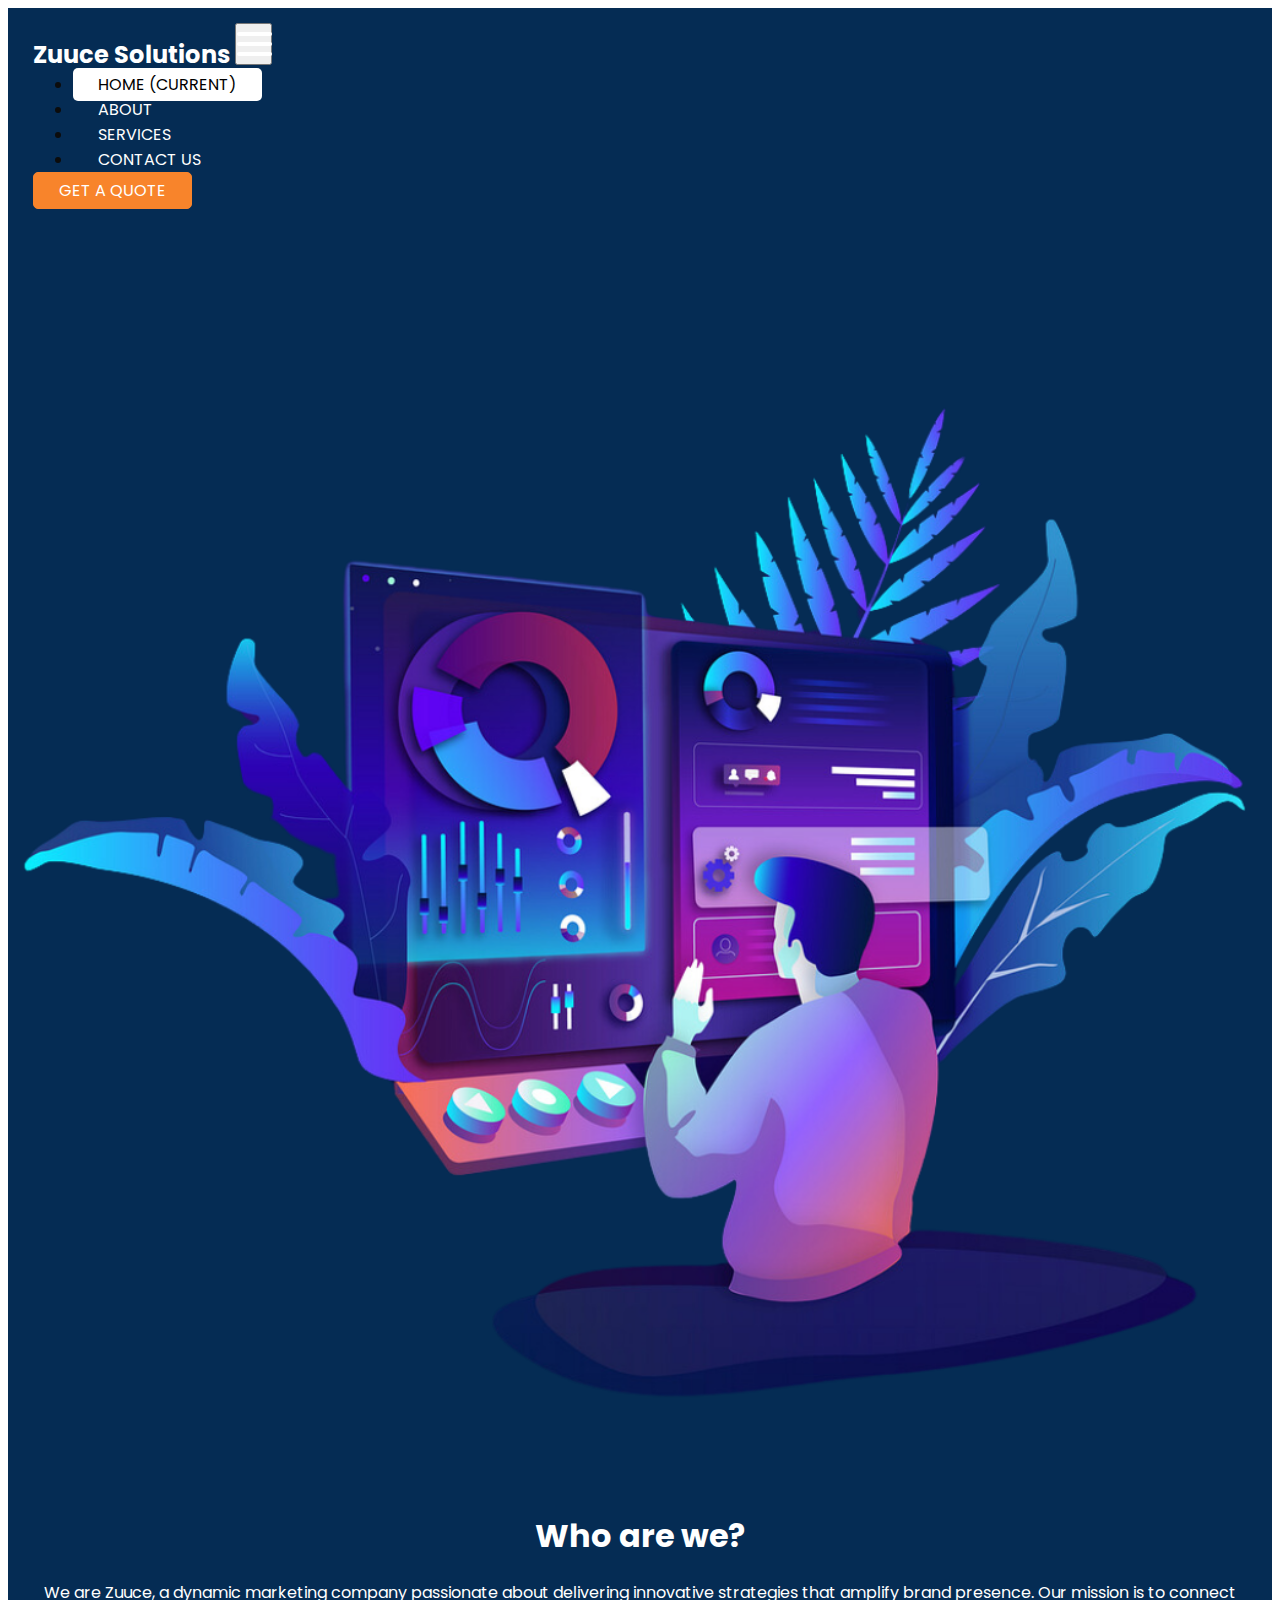
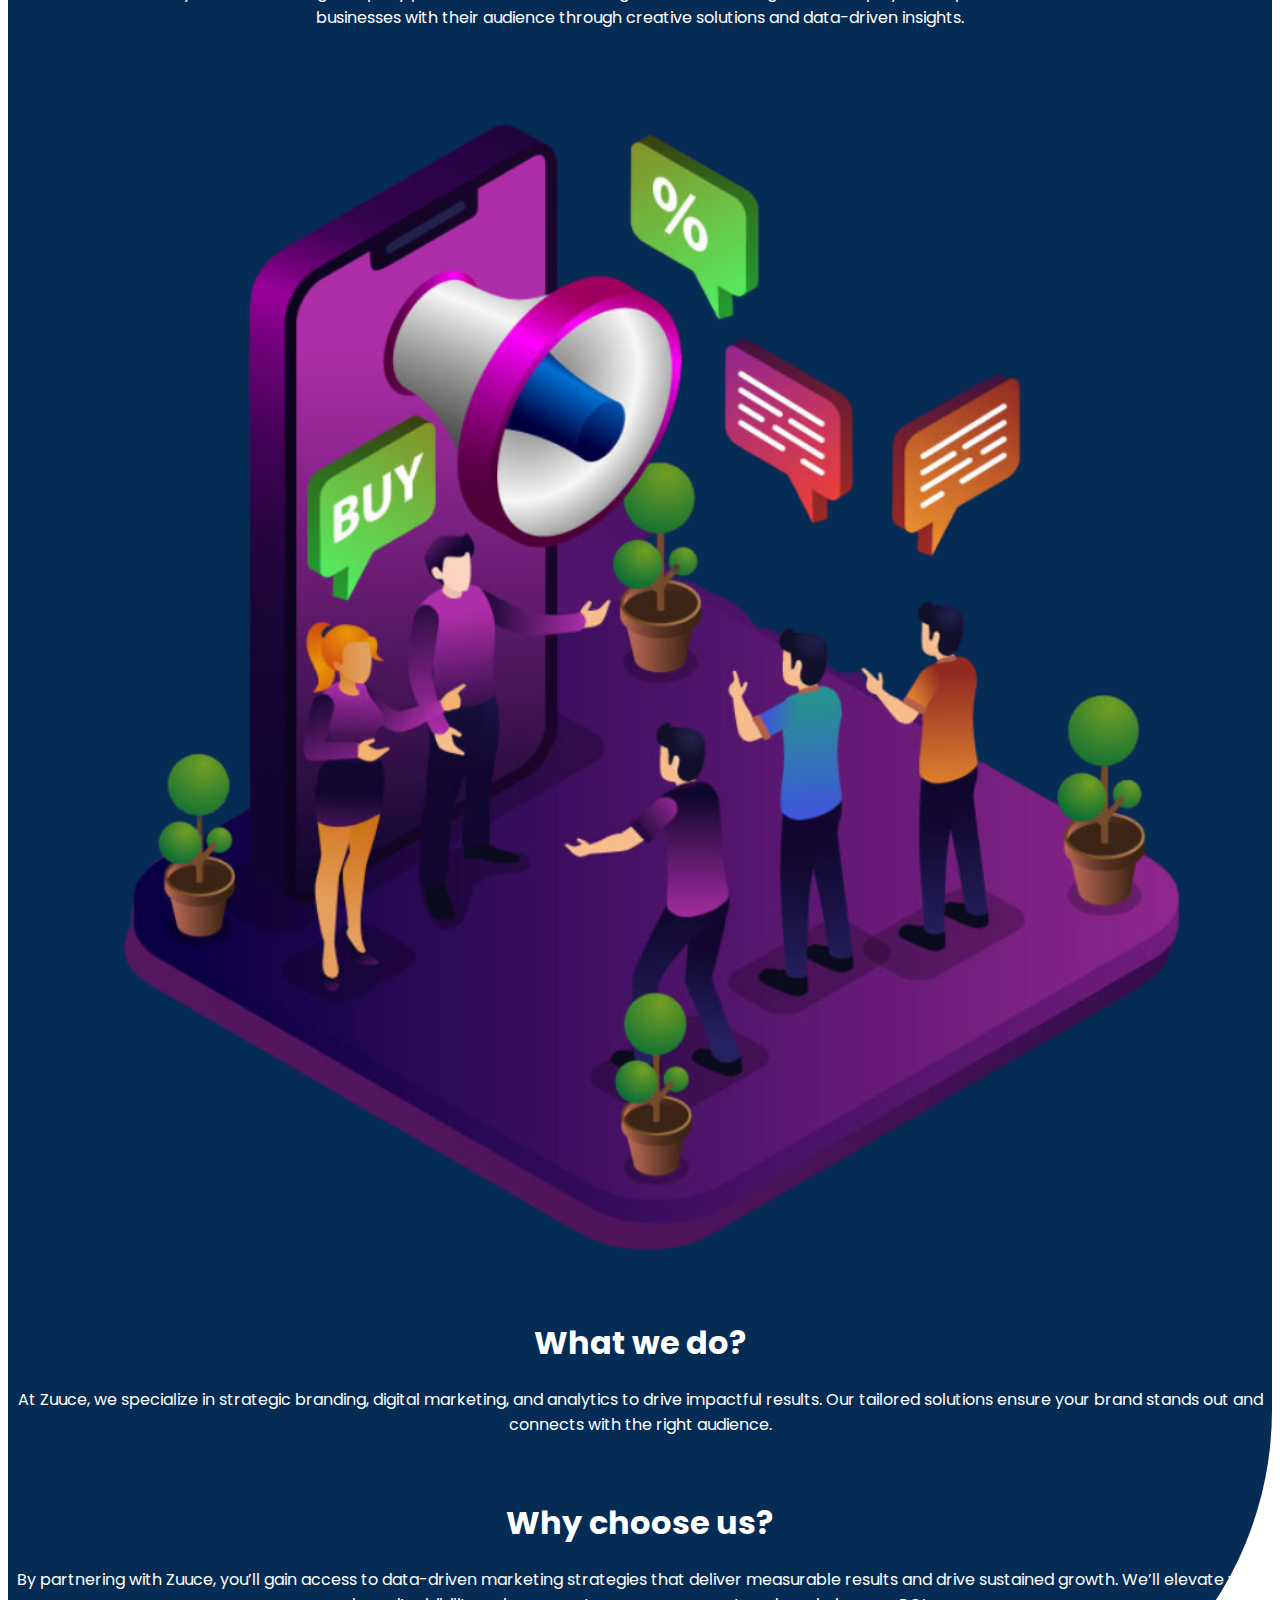
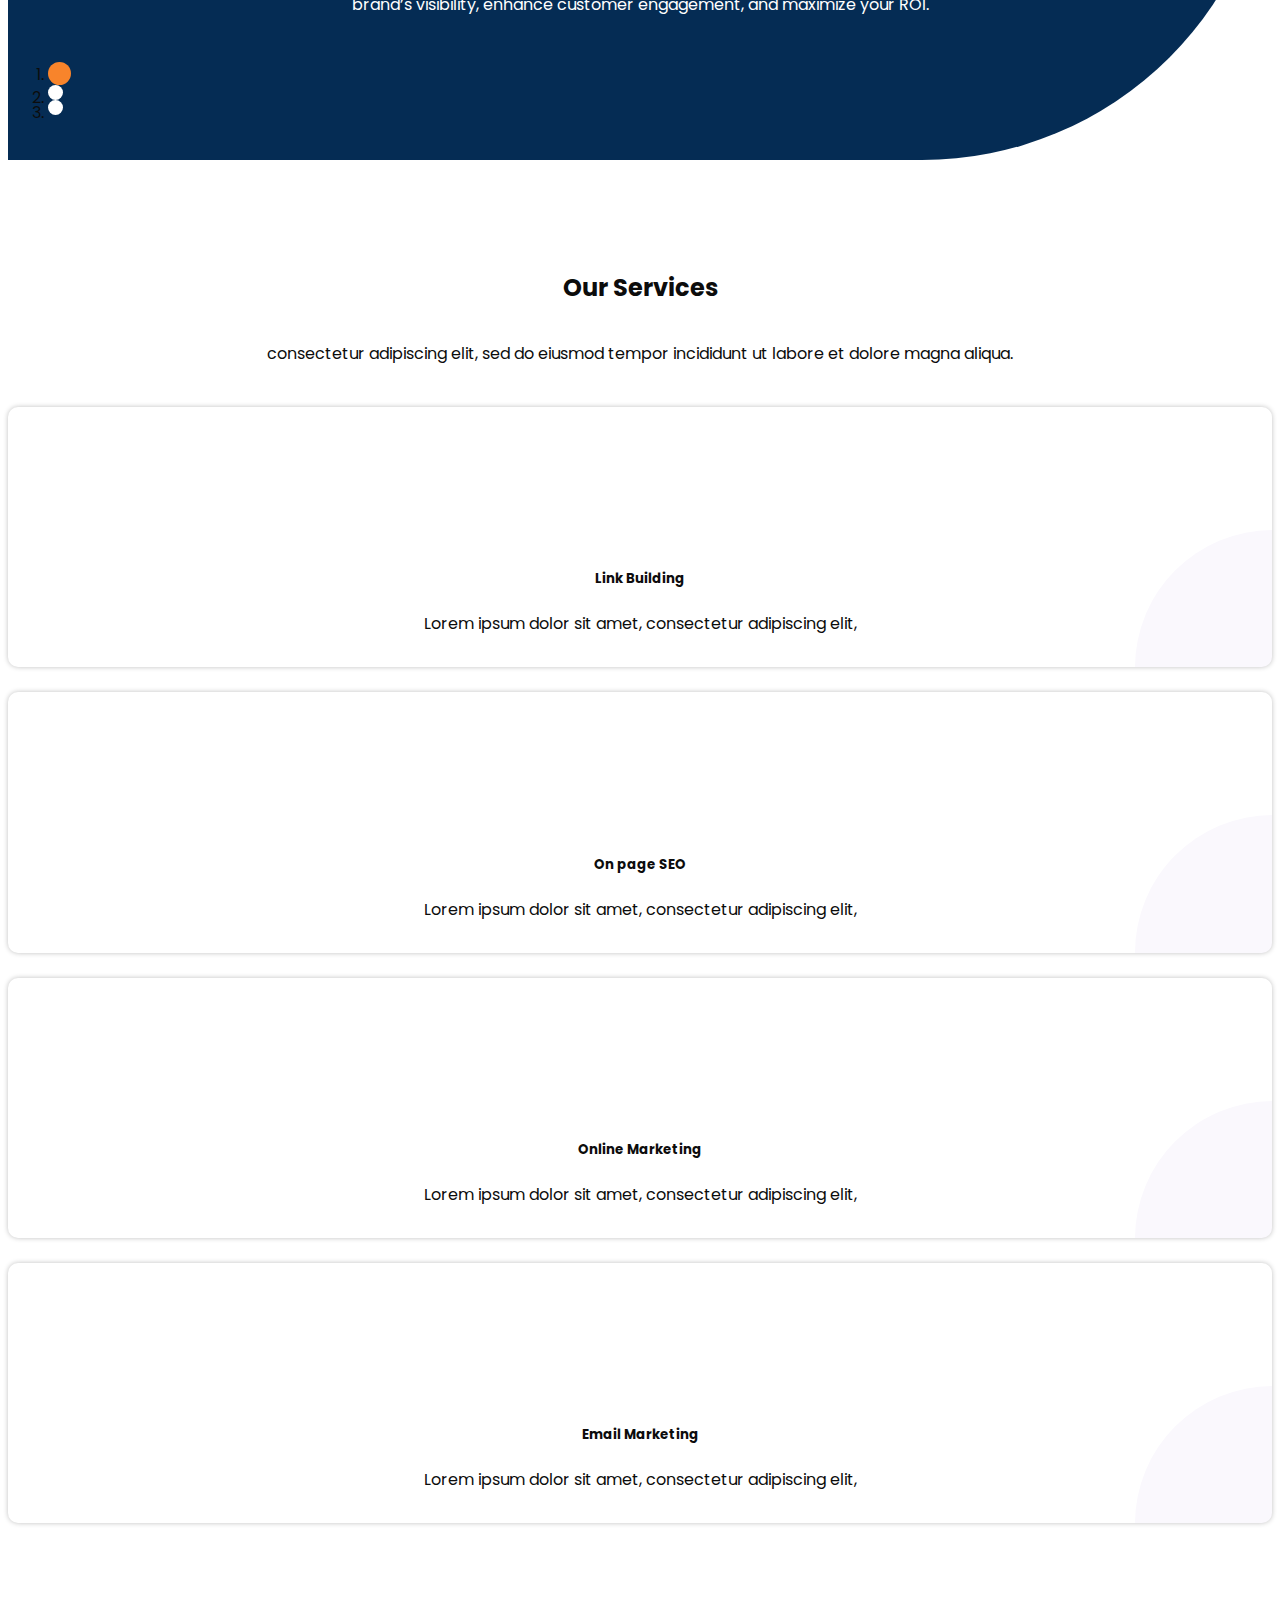
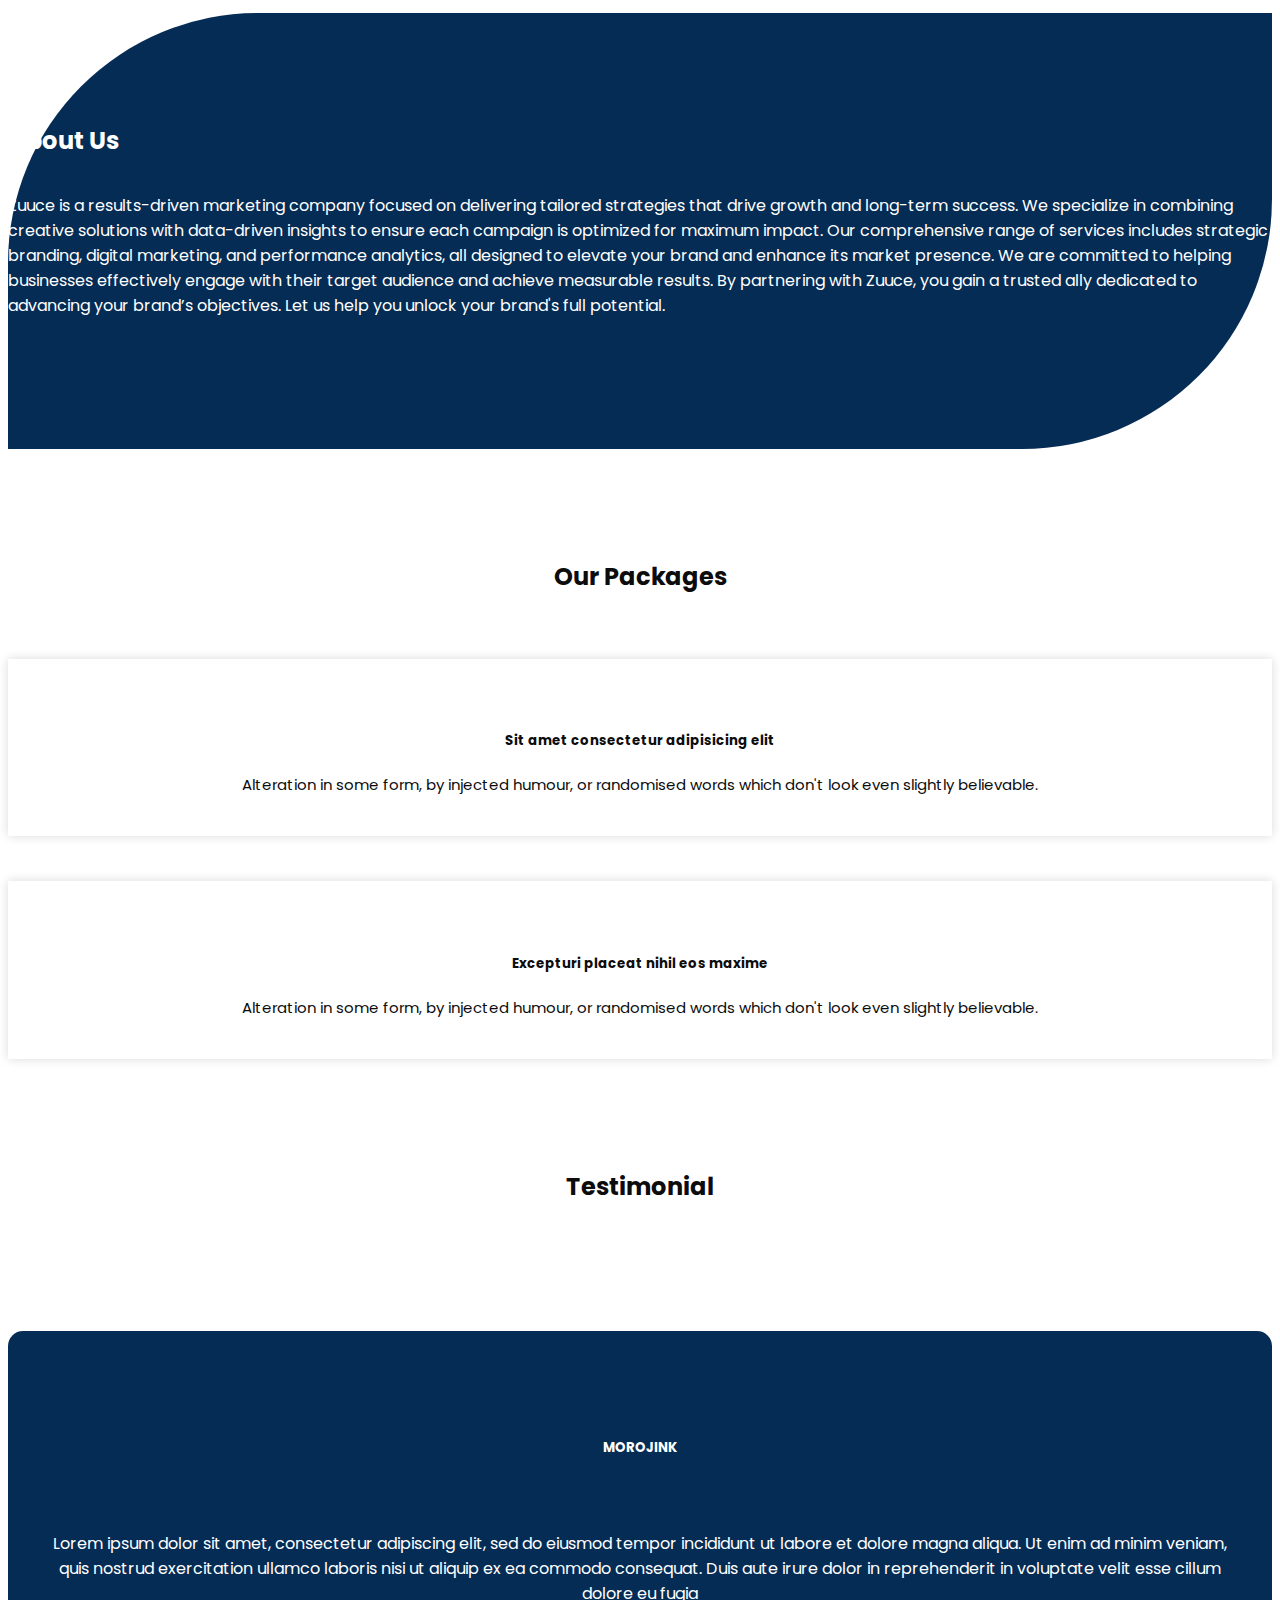
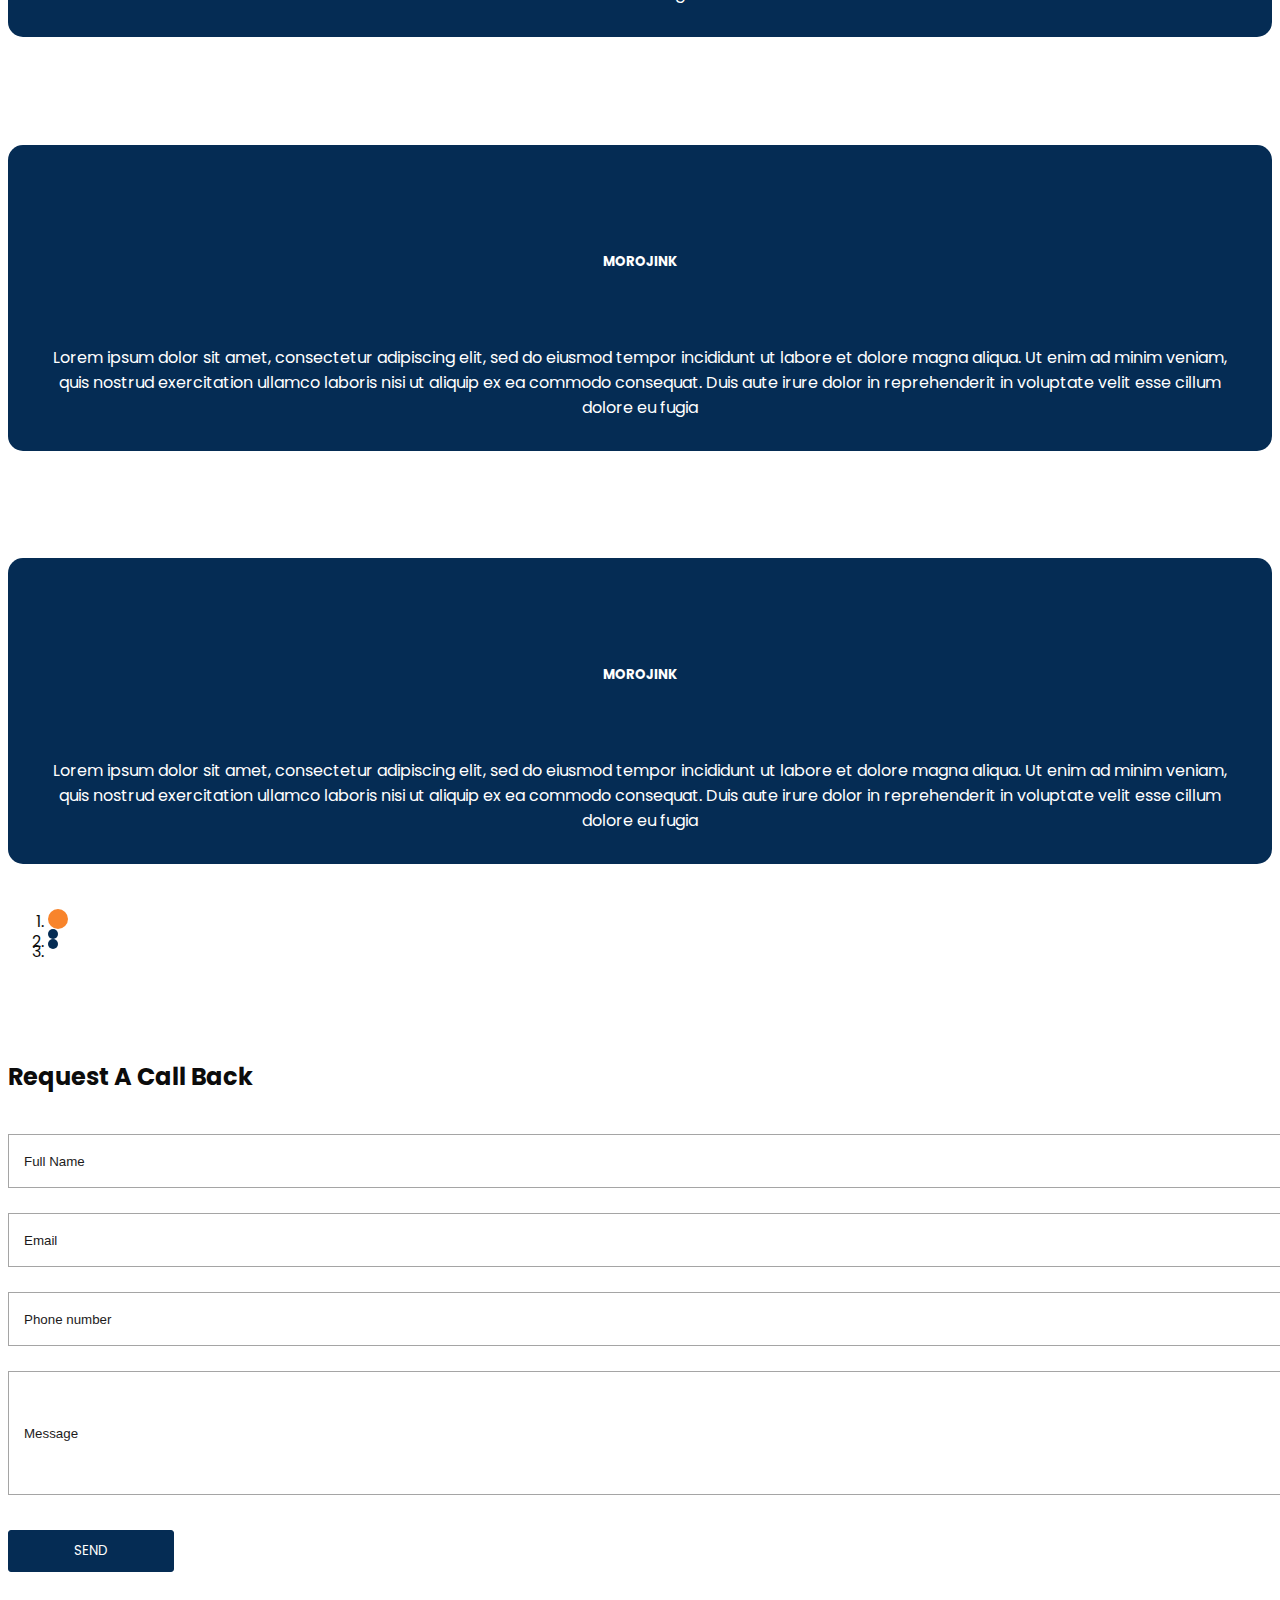
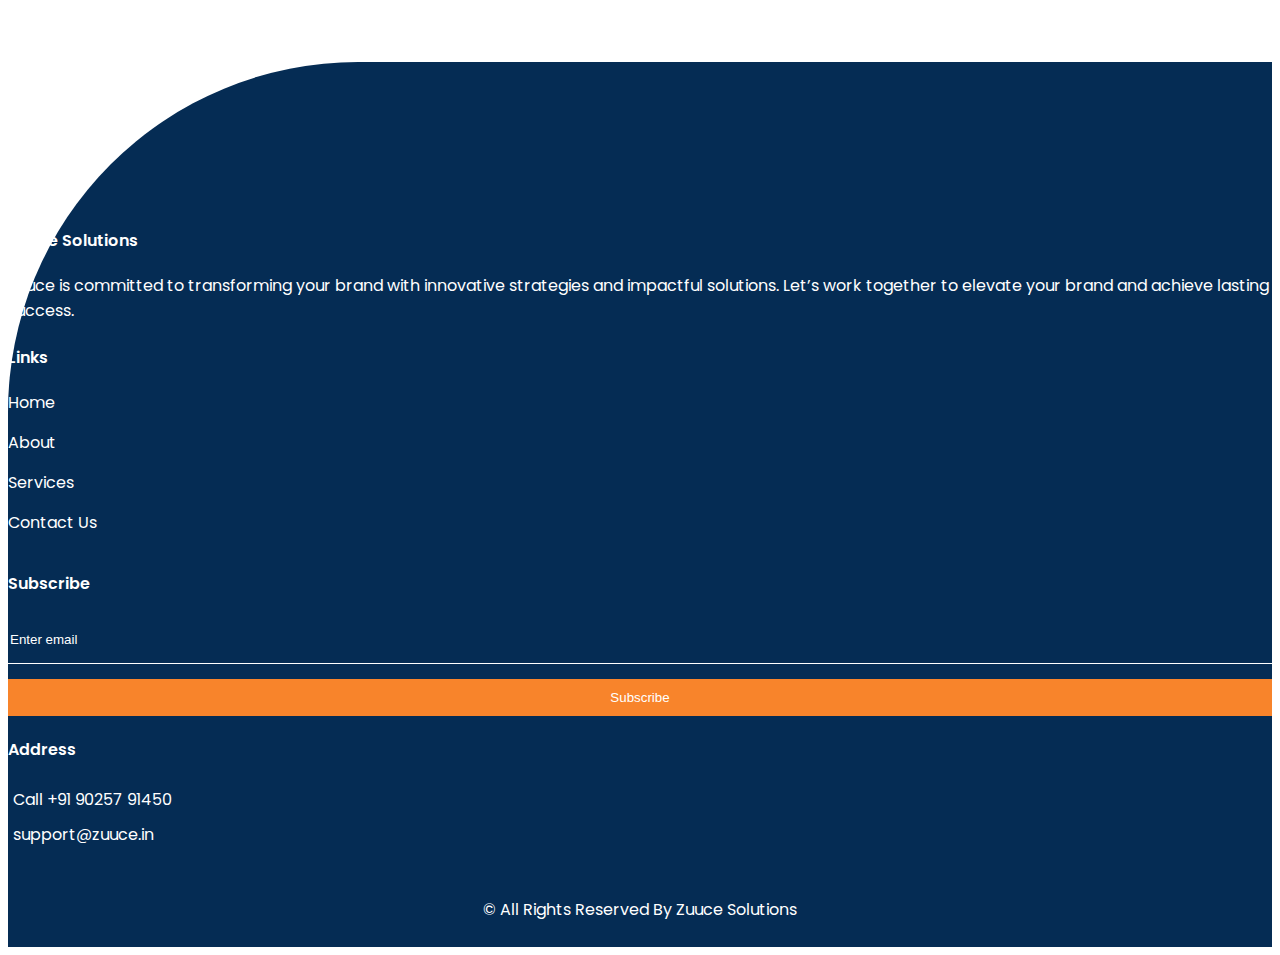
==== index.html @ f7925ffa "Images and color change" ====
<!DOCTYPE html>
<html lang="en">

<head>
  <!-- Basic -->
  <meta charset="utf-8" />
  <meta http-equiv="X-UA-Compatible" content="IE=edge" />
  <!-- Mobile Metas -->
  <meta name="viewport" content="width=device-width, initial-scale=1, shrink-to-fit=no" />
  <!-- Site Metas -->
  <meta name="keywords" content="" />
  <meta name="description" content="" />
  <meta name="author" content="" />

  <title>Zuuce Solutions</title>


  <!-- bootstrap core css -->
  <link rel="stylesheet" type="text/css" href="css/bootstrap.css" />

  <!-- font awesome style -->
  <link href="css/font-awesome.min.css" rel="stylesheet" />

  <!-- Custom styles for this template -->
  <link href="css/style.css" rel="stylesheet" />
  <!-- responsive style -->
  <link href="css/responsive.css" rel="stylesheet" />

</head>

<body>

  <div class="hero_area">
    <!-- header section strats -->
    <header class="header_section">
      <div class="container-fluid">
        <nav class="navbar navbar-expand-lg custom_nav-container ">
          <a class="navbar-brand" href="index.html">
            <span>
              Zuuce Solutions
            </span>
          </a>

          <button class="navbar-toggler" type="button" data-toggle="collapse" data-target="#navbarSupportedContent" aria-controls="navbarSupportedContent" aria-expanded="false" aria-label="Toggle navigation">
            <span class=""> </span>
          </button>

          <div class="collapse navbar-collapse" id="navbarSupportedContent">
            <ul class="navbar-nav  ">
              <li class="nav-item active">
                <a class="nav-link" href="index.html">Home <span class="sr-only">(current)</span></a>
              </li>
              <li class="nav-item">
                <a class="nav-link" href="about.html"> About</a>
              </li>
              <li class="nav-item">
                <a class="nav-link" href="service.html">Services</a>
              </li>
              <li class="nav-item">
                <a class="nav-link" href="contact.html">Contact Us</a>
              </li>
            </ul>
            <div class="quote_btn-container">
              <a href="" class="quote_btn">
                Get A Quote
              </a>
            </div>
          </div>
        </nav>
      </div>
    </header>
    <!-- end header section -->
    <!-- slider section -->
    <section class="slider_section ">
      <div id="customCarousel1" class="carousel slide" data-ride="carousel">
        <div class="carousel-inner">
          <div class="carousel-item active">
            <div class="container ">
              <div class="row">
                <div class="col-md-6">
                  <div class="img-box">
                    <img src="images/Who-are-we.png" alt="">
                  </div>
                </div>
                <div class="col-md-6">
                  <div class="detail-box">
                    <h1>
                      Who are we?
                    </h1>
                    <p>
                      We are Zuuce, a dynamic marketing company passionate about delivering innovative strategies that amplify brand presence. Our mission is to connect businesses with their audience through creative solutions and data-driven insights.
                    </p>
                    <div class="btn-box">
                    </div>
                  </div>
                </div>
              </div>
            </div>
          </div>
          <div class="carousel-item ">
            <div class="container ">
              <div class="row">
                <div class="col-md-6">
                  <div class="img-box">
                    <img src="images/What-we-do.png" alt="">
                  </div>
                </div>
                <div class="col-md-6">
                  <div class="detail-box">
                    <h1>
                      What we do?
                    </h1>
                    <p>
                      At Zuuce, we specialize in strategic branding, digital marketing, and analytics to drive impactful results. Our tailored solutions ensure your brand stands out and connects with the right audience.
                    </p>
                  </div>
                </div>
              </div>
            </div>
          </div>
          <div class="carousel-item ">
            <div class="container ">
              <div class="row">
                <div class="col-md-6">
                  <div class="img-box">
                    <img src="images/why-choose-us.png" alt="">
                  </div>
                </div>
                <div class="col-md-6">
                  <div class="detail-box">
                    <h1>
                      Why choose us?
                    </h1>
                    <p>
                      By partnering with Zuuce, you’ll gain access to data-driven marketing strategies that deliver measurable results and drive sustained growth. We’ll elevate your brand’s visibility, enhance customer engagement, and maximize your ROI.
                    </p>
                  </div>
                </div>
              </div>
            </div>
          </div>
        </div>
        <ol class="carousel-indicators">
          <li data-target="#customCarousel1" data-slide-to="0" class="active"></li>
          <li data-target="#customCarousel1" data-slide-to="1"></li>
          <li data-target="#customCarousel1" data-slide-to="2"></li>
        </ol>
      </div>

    </section>
    <!-- end slider section -->
  </div>

  <!-- service section -->
  <section class="service_section layout_padding">
    <div class="container">
      <div class="heading_container">
        <h2>
          Our Services
        </h2>
        <p>
          consectetur adipiscing elit, sed do eiusmod tempor incididunt ut labore et dolore magna aliqua.
        </p>
      </div>
      <div class="row">
        <div class="col-md-6 col-lg-3">
          <div class="box">
            <div class="img-box">
              <img src="images/s1.png" alt="">
            </div>
            <div class="detail-box">
              <h5>
                Link Building
              </h5>
              <p>
                Lorem ipsum dolor sit amet, consectetur adipiscing elit,
              </p>
              <!-- <a href="">
                <span>
                  Read More
                </span>
                <i class="fa fa-long-arrow-right" aria-hidden="true"></i>
              </a> -->
            </div>
          </div>
        </div>
        <div class="col-md-6 col-lg-3">
          <div class="box">
            <div class="img-box">
              <img src="images/s2.png" alt="">
            </div>
            <div class="detail-box">
              <h5>
                On page SEO
              </h5>
              <p>
                Lorem ipsum dolor sit amet, consectetur adipiscing elit,
              </p>
              <!-- <a href="">
                <span>
                  Read More
                </span>
                <i class="fa fa-long-arrow-right" aria-hidden="true"></i>
              </a> -->
            </div>
          </div>
        </div>
        <div class="col-md-6 col-lg-3">
          <div class="box">
            <div class="img-box">
              <img src="images/s3.png" alt="">
            </div>
            <div class="detail-box">
              <h5>
                Online Marketing
              </h5>
              <p>
                Lorem ipsum dolor sit amet, consectetur adipiscing elit,
              </p>
              <!-- <a href="">
                <span>
                  Read More
                </span>
                <i class="fa fa-long-arrow-right" aria-hidden="true"></i>
              </a> -->
            </div>
          </div>
        </div>
        <div class="col-md-6 col-lg-3">
          <div class="box">
            <div class="img-box">
              <img src="images/s4.png" alt="">
            </div>
            <div class="detail-box">
              <h5>
                Email Marketing
              </h5>
              <p>
                Lorem ipsum dolor sit amet, consectetur adipiscing elit,
              </p>
              <!-- <a href="">
                <span>
                  Read More
                </span>
                <i class="fa fa-long-arrow-right" aria-hidden="true"></i>
              </a> -->
            </div>
          </div>
        </div>
      </div>
      <!-- <div class="btn-box">
        <a href="">
          View More
        </a>
      </div> -->
    </div>
  </section>
  <!-- end service section -->

  <!-- about section -->

  <section class="about_section layout_padding">
    <div class="container  ">
      <div class="row">
        <div class="col-md-6">
          <div class="detail-box">
            <div class="heading_container">
              <h2>
                About Us
              </h2>
            </div>
            <p>
              Zuuce is a results-driven marketing company focused on delivering tailored strategies that drive growth and long-term success. We specialize in combining creative solutions with data-driven insights to ensure each campaign is optimized for maximum impact. Our comprehensive range of services includes strategic branding, digital marketing, and performance analytics, all designed to elevate your brand and enhance its market presence. We are committed to helping businesses effectively engage with their target audience and achieve measurable results. By partnering with Zuuce, you gain a trusted ally dedicated to advancing your brand’s objectives. Let us help you unlock your brand's full potential.
            </p>
            <!-- <a href="">
              Read More
            </a> -->
          </div>
        </div>
        <div class="col-md-6 ">
          <div class="img-box">
            <img src="images/about-img.png" alt="">
          </div>
        </div>

      </div>
    </div>
  </section>

  <!-- end about section -->

  <!-- case section -->

  <section class="case_section layout_padding">
    <div class="container">
      <div class="heading_container">
        <h2>
          Our Packages
        </h2>
      </div>
      <div class="row">
        <div class="col-md-6">
          <div class="box">
            <div class="img-box">
              <img src="images/case-1.jpg" alt="">
            </div>
            <div class="detail-box">
              <h5>
                Sit amet consectetur adipisicing elit
              </h5>
              <p>
                Alteration in some form, by injected humour, or randomised words which don't look even slightly believable.
              </p>
              <!-- <a href="">
                <span>
                  Read More
                </span>
                <i class="fa fa-long-arrow-right" aria-hidden="true"></i>
              </a> -->
            </div>
          </div>
        </div>
        <div class="col-md-6">
          <div class="box">
            <div class="img-box">
              <img src="images/case-2.jpg" alt="">
            </div>
            <div class="detail-box">
              <h5>
                Excepturi placeat nihil eos maxime
              </h5>
              <p>
                Alteration in some form, by injected humour, or randomised words which don't look even slightly believable.
              </p>
              <!-- <a href="">
                <span>
                  Read More
                </span>
                <i class="fa fa-long-arrow-right" aria-hidden="true"></i>
              </a> -->
            </div>
          </div>
        </div>
      </div>
    </div>
  </section>

  <!-- end case section -->

  <!-- client section -->
  <section class="client_section ">
    <div class="container">
      <div class="heading_container heading_center">
        <h2>
          Testimonial
        </h2>
      </div>
    </div>
    <div id="customCarousel2" class="carousel slide" data-ride="carousel">
      <div class="carousel-inner">
        <div class="carousel-item active">
          <div class="container">
            <div class="row">
              <div class="col-md-10 mx-auto">
                <div class="box">
                  <div class="img-box">
                    <img src="images/client.jpg" alt="">
                  </div>
                  <div class="detail-box">
                    <div class="client_info">
                      <div class="client_name">
                        <h5>
                          Morojink
                        </h5>
                        <h6>
                          Customer
                        </h6>
                      </div>
                      <i class="fa fa-quote-left" aria-hidden="true"></i>
                    </div>
                    <p>
                      Lorem ipsum dolor sit amet, consectetur adipiscing elit, sed do eiusmod tempor incididunt ut
                      labore
                      et
                      dolore magna aliqua. Ut enim ad minim veniam, quis nostrud exercitation ullamco laboris nisi ut
                      aliquip ex ea commodo consequat. Duis aute irure dolor in reprehenderit in voluptate velit esse
                      cillum
                      dolore eu fugia
                    </p>
                  </div>
                </div>
              </div>
            </div>
          </div>
        </div>
        <div class="carousel-item">
          <div class="container">
            <div class="row">
              <div class="col-md-10 mx-auto">
                <div class="box">
                  <div class="img-box">
                    <img src="images/client.jpg" alt="">
                  </div>
                  <div class="detail-box">
                    <div class="client_info">
                      <div class="client_name">
                        <h5>
                          Morojink
                        </h5>
                        <h6>
                          Customer
                        </h6>
                      </div>
                      <i class="fa fa-quote-left" aria-hidden="true"></i>
                    </div>
                    <p>
                      Lorem ipsum dolor sit amet, consectetur adipiscing elit, sed do eiusmod tempor incididunt ut
                      labore
                      et
                      dolore magna aliqua. Ut enim ad minim veniam, quis nostrud exercitation ullamco laboris nisi ut
                      aliquip ex ea commodo consequat. Duis aute irure dolor in reprehenderit in voluptate velit esse
                      cillum
                      dolore eu fugia
                    </p>
                  </div>
                </div>
              </div>
            </div>
          </div>
        </div>
        <div class="carousel-item">
          <div class="container">
            <div class="row">
              <div class="col-md-10 mx-auto">
                <div class="box">
                  <div class="img-box">
                    <img src="images/client.jpg" alt="">
                  </div>
                  <div class="detail-box">
                    <div class="client_info">
                      <div class="client_name">
                        <h5>
                          Morojink
                        </h5>
                        <h6>
                          Customer
                        </h6>
                      </div>
                      <i class="fa fa-quote-left" aria-hidden="true"></i>
                    </div>
                    <p>
                      Lorem ipsum dolor sit amet, consectetur adipiscing elit, sed do eiusmod tempor incididunt ut
                      labore
                      et
                      dolore magna aliqua. Ut enim ad minim veniam, quis nostrud exercitation ullamco laboris nisi ut
                      aliquip ex ea commodo consequat. Duis aute irure dolor in reprehenderit in voluptate velit esse
                      cillum
                      dolore eu fugia
                    </p>
                  </div>
                </div>
              </div>
            </div>
          </div>
        </div>
      </div>
      <ol class="carousel-indicators">
        <li data-target="#customCarousel2" data-slide-to="0" class="active"></li>
        <li data-target="#customCarousel2" data-slide-to="1"></li>
        <li data-target="#customCarousel2" data-slide-to="2"></li>
      </ol>
    </div>
  </section>
  <!-- end client section -->



  <!-- contact section -->

    <section class="contact_section layout_padding">
      <div class="container-fluid">
        <div class="row justify-content-center align-items-center" >
          <div class="col-md-5 col-lg-4">
            <div class="form_container">
              <div class="heading_container">
                <h2>
                  Request A Call Back
                </h2>
              </div>
              <form action="">
                <div>
                  <input type="text" placeholder="Full Name" />
                </div>
                <div>
                  <input type="email" placeholder="Email" />
                </div>
                <div>
                  <input type="text" placeholder="Phone number" />
                </div>
                <div>
                  <input type="text" class="message-box" placeholder="Message" />
                </div>
                <div class="d-flex">
                  <button>
                    SEND
                  </button>
                </div>
              </form>
            </div>
          </div>
        </div>
      </div>
    </section>


  <!-- end contact section -->

  <div class="footer_container">
    <!-- info section -->

    <section class="info_section ">
      <div class="container">
        <div class="row">
          <div class="col-md-6 col-lg-3 ">
            <div class="info_detail">
              <h4>
                Zuuce Solutions
              </h4>
              <p>
                Zuuce is committed to transforming your brand with innovative strategies and impactful solutions. Let’s work together to elevate your brand and achieve lasting success.              </p>
            </div>
          </div>
          <div class="col-md-6 col-lg-2 mx-auto">
            <div class="info_link_box">
              <h4>
                Links
              </h4>
              <div class="info_links">
                <a class="" href="index.html">
                  Home
                </a>
                <a class="" href="about.html">
                  About
                </a>
                <a class="" href="service.html">
                  Services
                </a>
                <a class="" href="contact.html">
                  Contact Us
                </a>
              </div>
            </div>
          </div>
          <div class="col-md-6 col-lg-3 ">
            <h4>
              Subscribe
            </h4>
            <form action="#">
              <input type="text" placeholder="Enter email" />
              <button type="submit">
                Subscribe
              </button>
            </form>
          </div>
          <div class="col-md-6 col-lg-3 mb-0 ml-auto">
            <div class="info_contact">
              <h4>
                Address
              </h4>
              <div class="contact_link_box">
              
                <a href="">
                  <i class="fa fa-phone" aria-hidden="true"></i>
                  <span>
                    Call +91 90257 91450
                  </span>
                </a>
                <a href="">
                  <i class="fa fa-envelope" aria-hidden="true"></i>
                  <span>
                    support@zuuce.in
                  </span>
                </a>
              </div>
            </div>
            <div class="info_social">
              <a href="">
                <i class="fa fa-facebook" aria-hidden="true"></i>
              </a>
              <a href="">
                <i class="fa fa-twitter" aria-hidden="true"></i>
              </a>
              <a href="">
                <i class="fa fa-linkedin" aria-hidden="true"></i>
              </a>
              <a href="">
                <i class="fa fa-instagram" aria-hidden="true"></i>
              </a>
            </div>
          </div>
        </div>
      </div>
    </section>

    <!-- end info section -->

    <!-- footer section -->
    <footer class="footer_section">
      <div class="container">
        <p>
          &copy; <span id="displayYear"></span> All Rights Reserved By Zuuce Solutions
        </p>
      </div>
    </footer>
    <!-- footer section -->
  </div>

  <!-- jQery -->
  <script src="js/jquery-3.4.1.min.js"></script>
  <!-- popper js -->
  <script src="https://cdn.jsdelivr.net/npm/popper.js@1.16.0/dist/umd/popper.min.js" integrity="sha384-Q6E9RHvbIyZFJoft+2mJbHaEWldlvI9IOYy5n3zV9zzTtmI3UksdQRVvoxMfooAo" crossorigin="anonymous">
  </script>
  <!-- bootstrap js -->
  <script src="js/bootstrap.js"></script>
  <script src="js/custom.js"></script>

</body>

</html>
---- css/style.css ----
@import url("https://fonts.googleapis.com/css2?family=Poppins:wght@400;600;700&display=swap");
body {
  font-family: "Poppins", sans-serif;
  color: #0c0c0c;
  background-color: #ffffff;
  overflow-x: hidden;
}

.layout_padding {
  padding: 90px 0;
}

.layout_margin {
  margin: 90px 0;
}

.layout_padding2 {
  padding: 75px 0;
}

.layout_padding2-top {
  padding-top: 75px;
}

.layout_padding2-bottom {
  padding-bottom: 75px;
}

.layout_padding-top {
  padding-top: 90px;
}

.layout_padding-bottom {
  padding-bottom: 90px;
}

.heading_container {
  display: -webkit-box;
  display: -ms-flexbox;
  display: flex;
  -webkit-box-orient: vertical;
  -webkit-box-direction: normal;
      -ms-flex-direction: column;
          flex-direction: column;
  -webkit-box-align: start;
      -ms-flex-align: start;
          align-items: flex-start;
}

.heading_container h2 {
  position: relative;
  font-weight: bold;
}

.heading_container h2 span {
  color: #052c54;
}

.heading_container.heading_center {
  -webkit-box-align: center;
      -ms-flex-align: center;
          align-items: center;
  text-align: center;
}

a,
a:hover,
a:focus {
  text-decoration: none;
}

a:hover,
a:focus {
  color: initial;
}

.btn,
.btn:focus {
  outline: none !important;
  -webkit-box-shadow: none;
          box-shadow: none;
}

/*header section*/
.hero_area {
  position: relative;
  min-height: 100vh;
  display: -webkit-box;
  display: -ms-flexbox;
  display: flex;
  -webkit-box-orient: vertical;
  -webkit-box-direction: normal;
      -ms-flex-direction: column;
          flex-direction: column;
  background-color: #052c54;
  border-radius: 0 0 350px 0;
}

.sub_page .hero_area {
  min-height: auto;
  border-radius: 0 0 45px 0;
}

.header_section {
  padding: 15px 0;
}

.header_section .container-fluid {
  padding-right: 25px;
  padding-left: 25px;
}

.navbar-brand span {
  font-weight: bold;
  color: #ffffff;
  font-size: 24px;
}

.custom_nav-container {
  padding: 0;
}

.custom_nav-container .navbar-nav {
  margin: auto;
}

.custom_nav-container .navbar-nav .nav-item .nav-link {
  padding: 5px 25px;
  color: #ffffff;
  text-align: center;
  text-transform: uppercase;
  border-radius: 5px;
  -webkit-transition: all 0.3s;
  transition: all 0.3s;
}

.custom_nav-container .navbar-nav .nav-item:hover .nav-link, .custom_nav-container .navbar-nav .nav-item.active .nav-link {
  color: #000000;
  background-color: #ffffff;
}

.custom_nav-container .navbar-toggler {
  outline: none;
}

.custom_nav-container .navbar-toggler {
  padding: 0;
  width: 37px;
  height: 42px;
  -webkit-transition: all 0.3s;
  transition: all 0.3s;
}

.custom_nav-container .navbar-toggler span {
  display: block;
  width: 35px;
  height: 4px;
  background-color: #ffffff;
  margin: 7px 0;
  -webkit-transition: all 0.3s;
  transition: all 0.3s;
  position: relative;
  border-radius: 5px;
  transition: all 0.3s;
}

.custom_nav-container .navbar-toggler span::before, .custom_nav-container .navbar-toggler span::after {
  content: "";
  position: absolute;
  left: 0;
  height: 100%;
  width: 100%;
  background-color: #ffffff;
  top: -10px;
  border-radius: 5px;
  -webkit-transition: all 0.3s;
  transition: all 0.3s;
}

.custom_nav-container .navbar-toggler span::after {
  top: 10px;
}

.custom_nav-container .navbar-toggler[aria-expanded="true"] {
  -webkit-transform: rotate(360deg);
          transform: rotate(360deg);
}

.custom_nav-container .navbar-toggler[aria-expanded="true"] span {
  -webkit-transform: rotate(45deg);
          transform: rotate(45deg);
}

.custom_nav-container .navbar-toggler[aria-expanded="true"] span::before, .custom_nav-container .navbar-toggler[aria-expanded="true"] span::after {
  -webkit-transform: rotate(90deg);
          transform: rotate(90deg);
  top: 0;
}

.custom_nav-container .navbar-toggler[aria-expanded="true"] .s-1 {
  -webkit-transform: rotate(45deg);
          transform: rotate(45deg);
  margin: 0;
  margin-bottom: -4px;
}

.custom_nav-container .navbar-toggler[aria-expanded="true"] .s-2 {
  display: none;
}

.custom_nav-container .navbar-toggler[aria-expanded="true"] .s-3 {
  -webkit-transform: rotate(-45deg);
          transform: rotate(-45deg);
  margin: 0;
  margin-top: -4px;
}

.custom_nav-container .navbar-toggler[aria-expanded="false"] .s-1,
.custom_nav-container .navbar-toggler[aria-expanded="false"] .s-2,
.custom_nav-container .navbar-toggler[aria-expanded="false"] .s-3 {
  -webkit-transform: none;
          transform: none;
}

.quote_btn-container {
  display: -webkit-box;
  display: -ms-flexbox;
  display: flex;
  -webkit-box-align: center;
      -ms-flex-align: center;
          align-items: center;
}

.quote_btn-container a {
  color: #000000;
  text-transform: uppercase;
}

.quote_btn-container a span {
  margin-left: 5px;
}

.quote_btn-container a:hover {
  color: #f8842b;
}

.quote_btn-container .quote_btn {
  display: inline-block;
  padding: 5px 25px;
  background-color: #f8842b;
  color: #ffffff;
  border-radius: 5px;
  -webkit-transition: all 0.3s;
  transition: all 0.3s;
  border: 1px solid #f8842b;
}

.quote_btn-container .quote_btn:hover {
  color: #ffffff;
  -webkit-transform: translateY(-3px);
          transform: translateY(-3px);
}

/*end header section*/
/* slider section */
.slider_section {
  -webkit-box-flex: 1;
      -ms-flex: 1;
          flex: 1;
  display: -webkit-box;
  display: -ms-flexbox;
  display: flex;
  -webkit-box-align: center;
      -ms-flex-align: center;
          align-items: center;
  padding: 45px 0;
}

.slider_section .row {
  -webkit-box-align: center;
      -ms-flex-align: center;
          align-items: center;
}

.slider_section #customCarousel1 {
  width: 100%;
  position: unset;
}

.slider_section .detail-box {
  text-align: center;
  color: #ffffff;
}

.slider_section .detail-box h1 {
  font-weight: bold;
  margin-bottom: 20px;
}

.slider_section .detail-box .btn-box {
  display: -webkit-box;
  display: -ms-flexbox;
  display: flex;
  -webkit-box-pack: center;
      -ms-flex-pack: center;
          justify-content: center;
  margin: 0 -5px;
  margin-top: 45px;
}

.slider_section .detail-box .btn-box a {
  margin: 5px;
  text-align: center;
  width: 185px;
}

.slider_section .detail-box .btn-box .btn1 {
  display: inline-block;
  padding: 12px 15px;
  background-color: #5a2a8f;
  color: #ffffff;
  border-radius: 5px;
  -webkit-transition: all 0.3s;
  transition: all 0.3s;
  border: 1px solid #5a2a8f;
}

.slider_section .detail-box .btn-box .btn1:hover {
  color: #ffffff;
  -webkit-transform: translateY(-3px);
          transform: translateY(-3px);
}

.slider_section .img-box img {
  width: 100%;
}

.slider_section .carousel-indicators {
  position: unset;
  margin: 0;
  -webkit-box-pack: center;
      -ms-flex-pack: center;
          justify-content: center;
  -webkit-box-align: center;
      -ms-flex-align: center;
          align-items: center;
  margin-top: 45px;
}

.slider_section .carousel-indicators li {
  background-color: #ffffff;
  width: 15px;
  height: 15px;
  border-radius: 100%;
  opacity: 1;
}

.slider_section .carousel-indicators li.active {
  width: 23px;
  height: 23px;
  background-color: #f8842b;
}

.service_section {
  text-align: center;
}

.service_section .heading_container {
  -webkit-box-align: center;
      -ms-flex-align: center;
          align-items: center;
}

.service_section .box {
  margin-top: 25px;
  padding: 15px;
  border-radius: 10px;
  -webkit-box-shadow: 0 0 5px 0 rgba(0, 0, 0, 0.25);
          box-shadow: 0 0 5px 0 rgba(0, 0, 0, 0.25);
  position: relative;
  overflow: hidden;
  -webkit-transition: all 0.3s;
  transition: all 0.3s;
}

.service_section .box::before {
  content: "";
  width: 275px;
  height: 275px;
  position: absolute;
  right: -137.5px;
  bottom: -137.5px;
  background-color: #faf8fd;
  z-index: -1;
  border-radius: 100%;
  -webkit-transition: all 0.3s;
  transition: all 0.3s;
}

.service_section .box .img-box {
  display: -webkit-box;
  display: -ms-flexbox;
  display: flex;
  -webkit-box-pack: center;
      -ms-flex-pack: center;
          justify-content: center;
  -webkit-box-align: center;
      -ms-flex-align: center;
          align-items: center;
  height: 125px;
  border-radius: 15px;
  -webkit-transition: all 0.3s;
  transition: all 0.3s;
}

.service_section .box .img-box img {
  width: 75px;
  -webkit-transition: all 0.3s;
  transition: all 0.3s;
}

.service_section .box .detail-box {
  margin-top: 15px;
}

.service_section .box .detail-box h5 {
  font-weight: bold;
  position: relative;
}

.service_section .box .detail-box a {
  color: inherit;
}

.service_section .box:hover {
  color: #ffffff;
}

.service_section .box:hover::before {
  -webkit-transform: scale(5);
          transform: scale(5);
  background-color: #052c54;
}

.service_section .box:hover img {
  -webkit-filter: invert(1);
          filter: invert(1);
}

.service_section .btn-box {
  display: -webkit-box;
  display: -ms-flexbox;
  display: flex;
  -webkit-box-pack: center;
      -ms-flex-pack: center;
          justify-content: center;
  margin-top: 45px;
}

.service_section .btn-box a {
  display: inline-block;
  padding: 10px 45px;
  background-color: #052c54;
  color: #ffffff;
  border-radius: 5px;
  -webkit-transition: all 0.3s;
  transition: all 0.3s;
  border: 1px solid #7335b7;
}

.service_section .btn-box a:hover {
  color: #ffffff;
  -webkit-transform: translateY(-3px);
          transform: translateY(-3px);
}

.about_section {
  background-color: #052c54;
  color: #ffffff;
  border-radius: 250px 0 250px 0;
}

.about_section .row {
  -webkit-box-align: center;
      -ms-flex-align: center;
          align-items: center;
}

.about_section .img-box {
  position: relative;
}

.about_section .img-box img {
  width: 100%;
}

.about_section .detail-box p {
  margin-top: 15px;
}

.about_section .detail-box a {
  display: inline-block;
  padding: 10px 45px;
  background-color: #f8842b;
  color: #ffffff;
  border-radius: 5px;
  -webkit-transition: all 0.3s;
  transition: all 0.3s;
  border: 1px solid #f8842b;
  margin-top: 15px;
}

.about_section .detail-box a:hover {
  color: #ffffff;
  -webkit-transform: translateY(-3px);
          transform: translateY(-3px);
}

.case_section .heading_container {
  -webkit-box-align: center;
      -ms-flex-align: center;
          align-items: center;
}

.case_section .heading_container h2::before {
  left: 50%;
  -webkit-transform: translateX(-50%);
          transform: translateX(-50%);
}

.case_section .box {
  margin-top: 45px;
  background-color: #ffffff;
  -webkit-box-shadow: 0 0 10px 0 rgba(0, 0, 0, 0.15);
          box-shadow: 0 0 10px 0 rgba(0, 0, 0, 0.15);
  text-align: center;
}

.case_section .box .img-box {
  position: relative;
}

.case_section .box .img-box img {
  width: 100%;
}

.case_section .box .detail-box {
  padding: 25px;
}

.case_section .box .detail-box h5 {
  font-weight: bold;
}

.case_section .box .detail-box p {
  font-size: 15px;
}

.case_section .box .detail-box a {
  color: #052c54;
}

.client_section .box {
  display: -webkit-box;
  display: -ms-flexbox;
  display: flex;
  -webkit-box-orient: vertical;
  -webkit-box-direction: normal;
      -ms-flex-direction: column;
          flex-direction: column;
  -webkit-box-align: center;
      -ms-flex-align: center;
          align-items: center;
  margin: 45px 0;
  text-align: center;
}

.client_section .box .img-box {
  width: 125px;
  height: 125px;
  min-width: 125px;
  position: relative;
  margin-bottom: -62.5px;
}

.client_section .box .img-box img {
  width: 100%;
  border-radius: 100%;
}

.client_section .box .client_info .client_name h5 {
  font-weight: bold;
  margin-bottom: 0;
  text-transform: uppercase;
}

.client_section .box .client_info .client_name h6 {
  margin-bottom: 0;
  color: #052c54;
  font-weight: normal;
  font-size: 15px;
  text-transform: uppercase;
}

.client_section .box .client_info i {
  font-size: 24px;
}

.client_section .box p {
  margin-top: 15px;
}

.client_section .box .detail-box {
  background-color: #ffffff;
  background-color: #052c54;
  color: #ffffff;
  border-radius: 15px;
  padding: 85px 45px 15px 45px;
}

.client_section .carousel-indicators {
  position: unset;
  margin: 0;
  -webkit-box-pack: center;
      -ms-flex-pack: center;
          justify-content: center;
  -webkit-box-align: center;
      -ms-flex-align: center;
          align-items: center;
}

.client_section .carousel-indicators li {
  background-color: #052c54;
  width: 10px;
  height: 10px;
  border-radius: 100%;
  opacity: 1;
}

.client_section .carousel-indicators li.active {
  width: 20px;
  height: 20px;
  background-color: #f8842b;
}

.contact_section {
  position: relative;
}

.contact_section form {
  margin-top: 20px;
}

.contact_section input {
  width: 100%;
  border: none;
  height: 50px;
  margin-bottom: 25px;
  padding-left: 15px;
  background-color: transparent;
  outline: none;
  color: #000000;
  border: 1px solid #a5a5a5;
}

.contact_section input::-webkit-input-placeholder {
  color: #1c1b1b;
}

.contact_section input:-ms-input-placeholder {
  color: #1c1b1b;
}

.contact_section input::-ms-input-placeholder {
  color: #1c1b1b;
}

.contact_section input::placeholder {
  color: #1c1b1b;
}

.contact_section input.message-box {
  height: 120px;
}

.contact_section button {
  font-family: "Poppins", sans-serif;
  display: inline-block;
  padding: 10px 65px;
  background-color: #052c54;
  color: #ffffff;
  border-radius: 3px;
  -webkit-transition: all 0.3s;
  transition: all 0.3s;
  border: 1px solid #052c54;
  color: #fff;
  margin-top: 10px;
}

.contact_section button:hover {
  color: #ffffff;
  -webkit-transform: translateY(-3px);
          transform: translateY(-3px);
}

.contact_section .map_container {
  height: 100%;
  min-height: 325px;
  overflow: hidden;
  margin-left: 45px;
}

.contact_section .map_container .map {
  height: 100%;
}

.contact_section .map_container .map #googleMap {
  height: 100%;
}

.footer_container {
  background-color: #052c54;
  color: #ffffff;
  border-radius: 350px 0 0 0;
  padding-top: 145px;
}

/* info section */
.info_section h4 {
  font-weight: 600;
  margin-bottom: 20px;
}

.info_section .info_contact .contact_link_box {
  display: -webkit-box;
  display: -ms-flexbox;
  display: flex;
  -webkit-box-orient: vertical;
  -webkit-box-direction: normal;
      -ms-flex-direction: column;
          flex-direction: column;
}

.info_section .info_contact .contact_link_box a {
  margin: 5px 0;
  color: #ffffff;
}

.info_section .info_contact .contact_link_box a i {
  margin-right: 5px;
}

.info_section .info_contact .contact_link_box a:hover {
  color: #f8842b;
}

.info_section .info_social {
  display: -webkit-box;
  display: -ms-flexbox;
  display: flex;
  margin-top: 20px;
}

.info_section .info_social a {
  display: -webkit-box;
  display: -ms-flexbox;
  display: flex;
  -webkit-box-pack: center;
      -ms-flex-pack: center;
          justify-content: center;
  -webkit-box-align: center;
      -ms-flex-align: center;
          align-items: center;
  color: #ffffff;
  border-radius: 100%;
  margin-right: 10px;
  font-size: 24px;
}

.info_section .info_social a:hover {
  color: #f8842b;
}

.info_section .info_links {
  display: -webkit-box;
  display: -ms-flexbox;
  display: flex;
  -webkit-box-orient: vertical;
  -webkit-box-direction: normal;
      -ms-flex-direction: column;
          flex-direction: column;
  -ms-flex-wrap: wrap;
      flex-wrap: wrap;
}

.info_section .info_links a {
  display: -webkit-box;
  display: -ms-flexbox;
  display: flex;
  -webkit-box-align: center;
      -ms-flex-align: center;
          align-items: center;
  margin-bottom: 15px;
  color: #ffffff;
}

.info_section .info_links a:hover {
  color: #f8842b;
}

.info_section form input {
  border: none;
  border-bottom: 1px solid #ffffff;
  background-color: transparent;
  width: 100%;
  height: 45px;
  color: #ffffff;
  outline: none;
}

.info_section form input::-webkit-input-placeholder {
  color: #ffffff;
}

.info_section form input:-ms-input-placeholder {
  color: #ffffff;
}

.info_section form input::-ms-input-placeholder {
  color: #ffffff;
}

.info_section form input::placeholder {
  color: #ffffff;
}

.info_section form button {
  width: 100%;
  text-align: center;
  display: inline-block;
  padding: 10px 55px;
  background-color: #f8842b;
  color: #ffffff;
  border-radius: 0;
  -webkit-transition: all 0.3s;
  transition: all 0.3s;
  border: 1px solid #f8842b;
  margin-top: 15px;
}

.info_section form button:hover {
  color: #ffffff;
  -webkit-transform: translateY(-3px);
          transform: translateY(-3px);
}

/* end info section */
/* footer section*/
.footer_section {
  position: relative;
  text-align: center;
}

.footer_section p {
  padding: 25px 0;
  margin: 0;
}

.footer_section p a {
  color: inherit;
}
/*# sourceMappingURL=style.css.map */
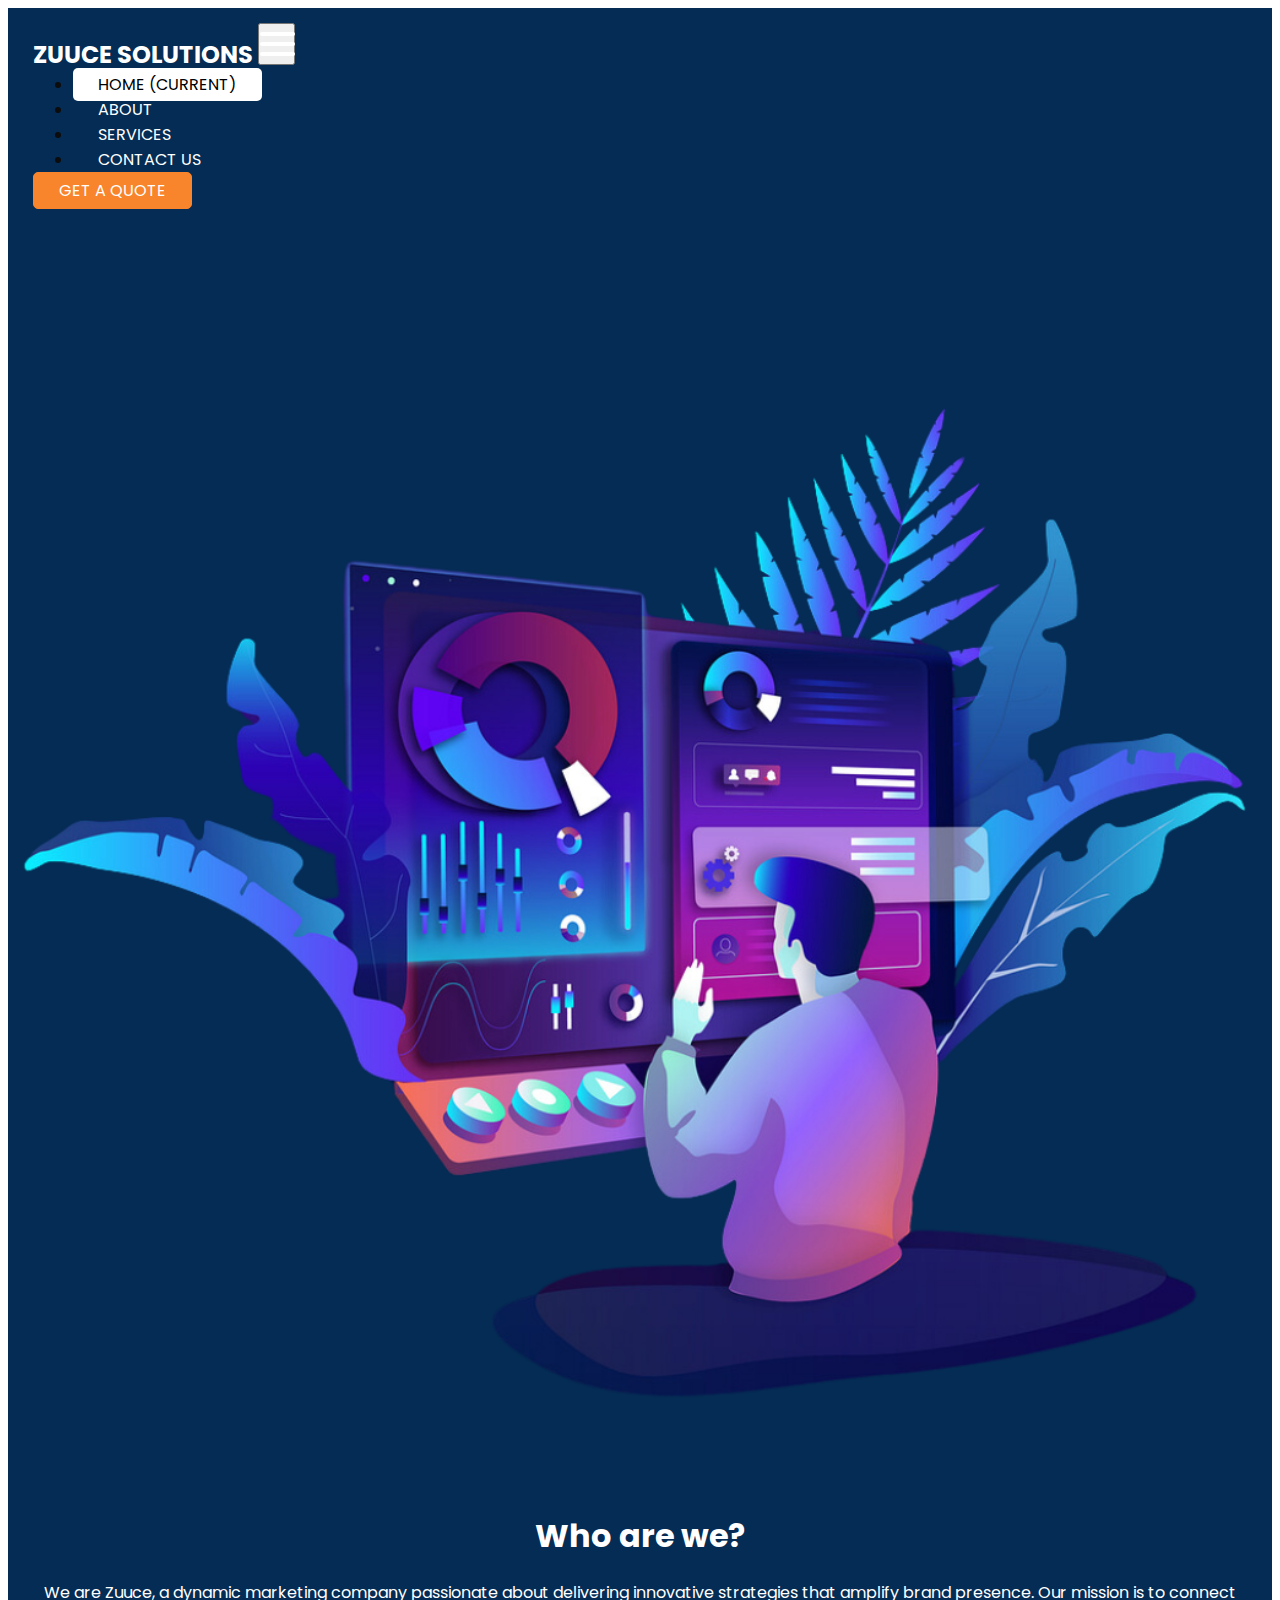
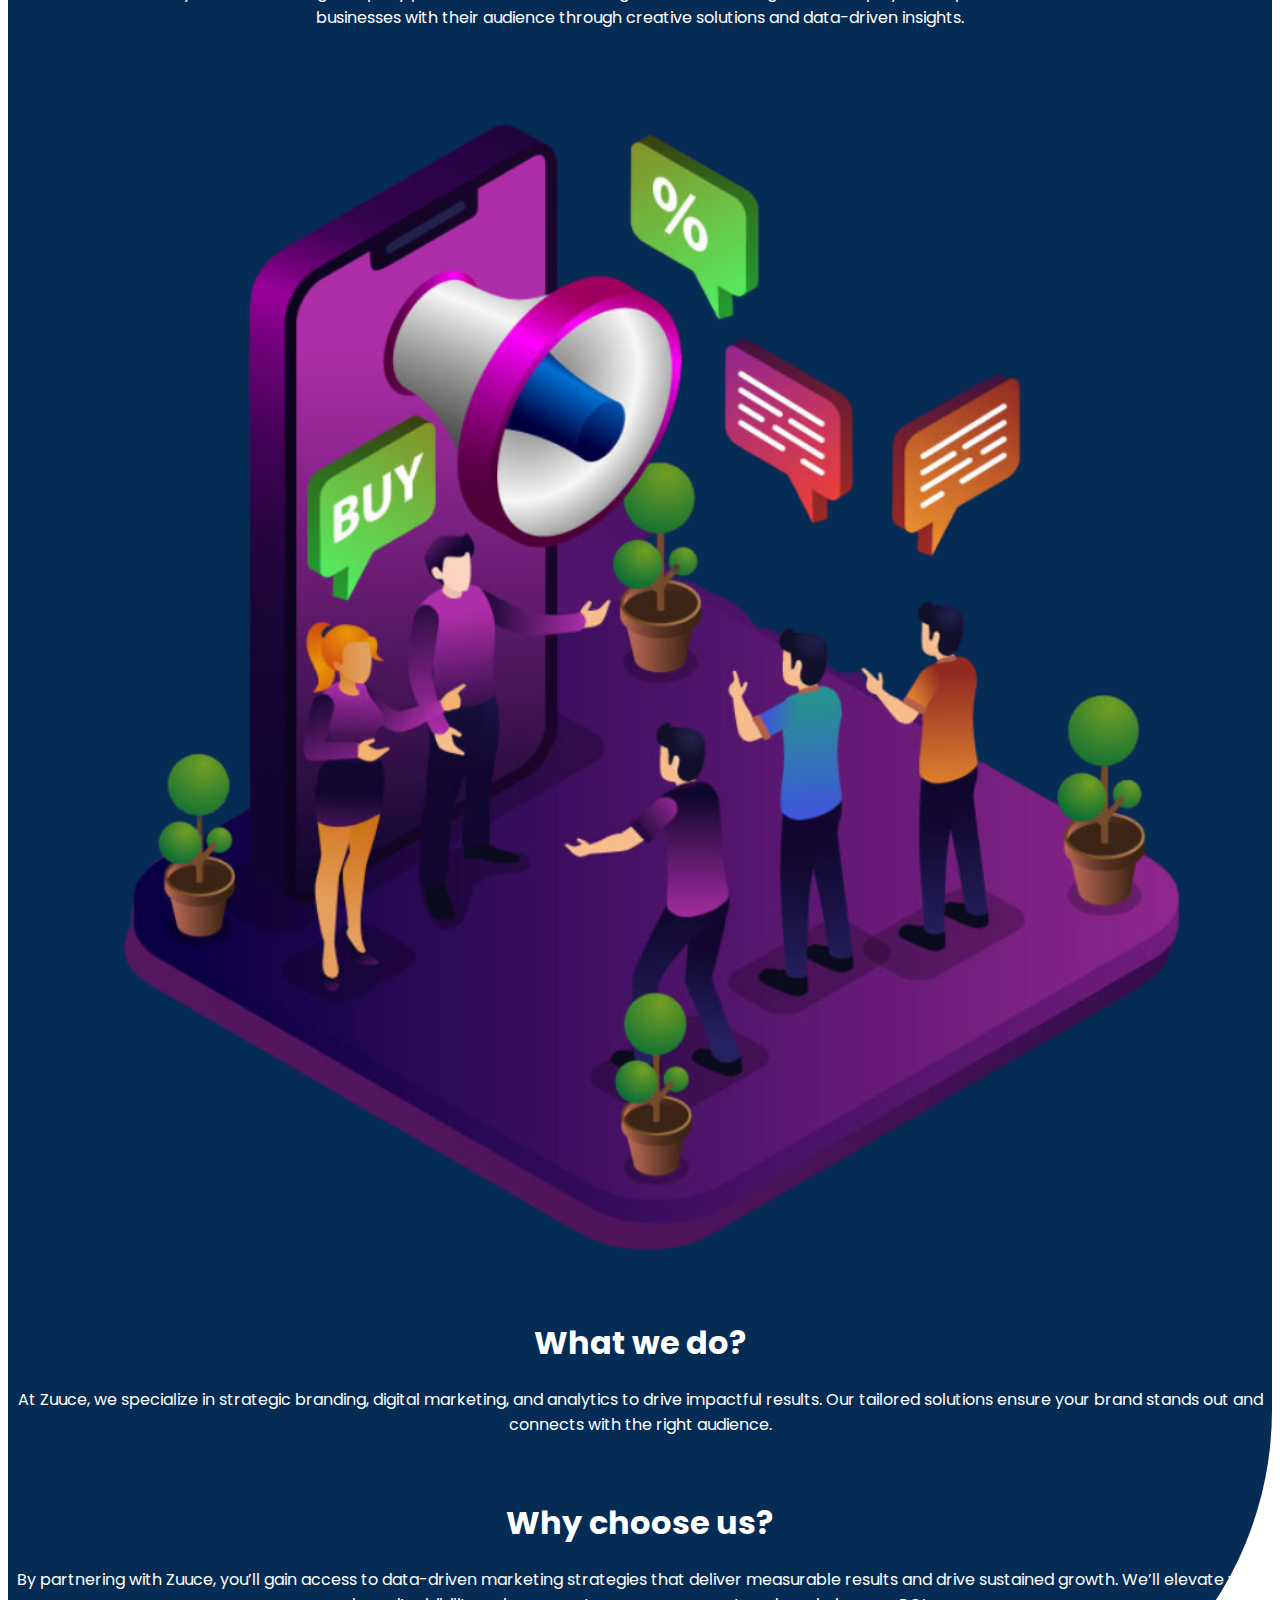
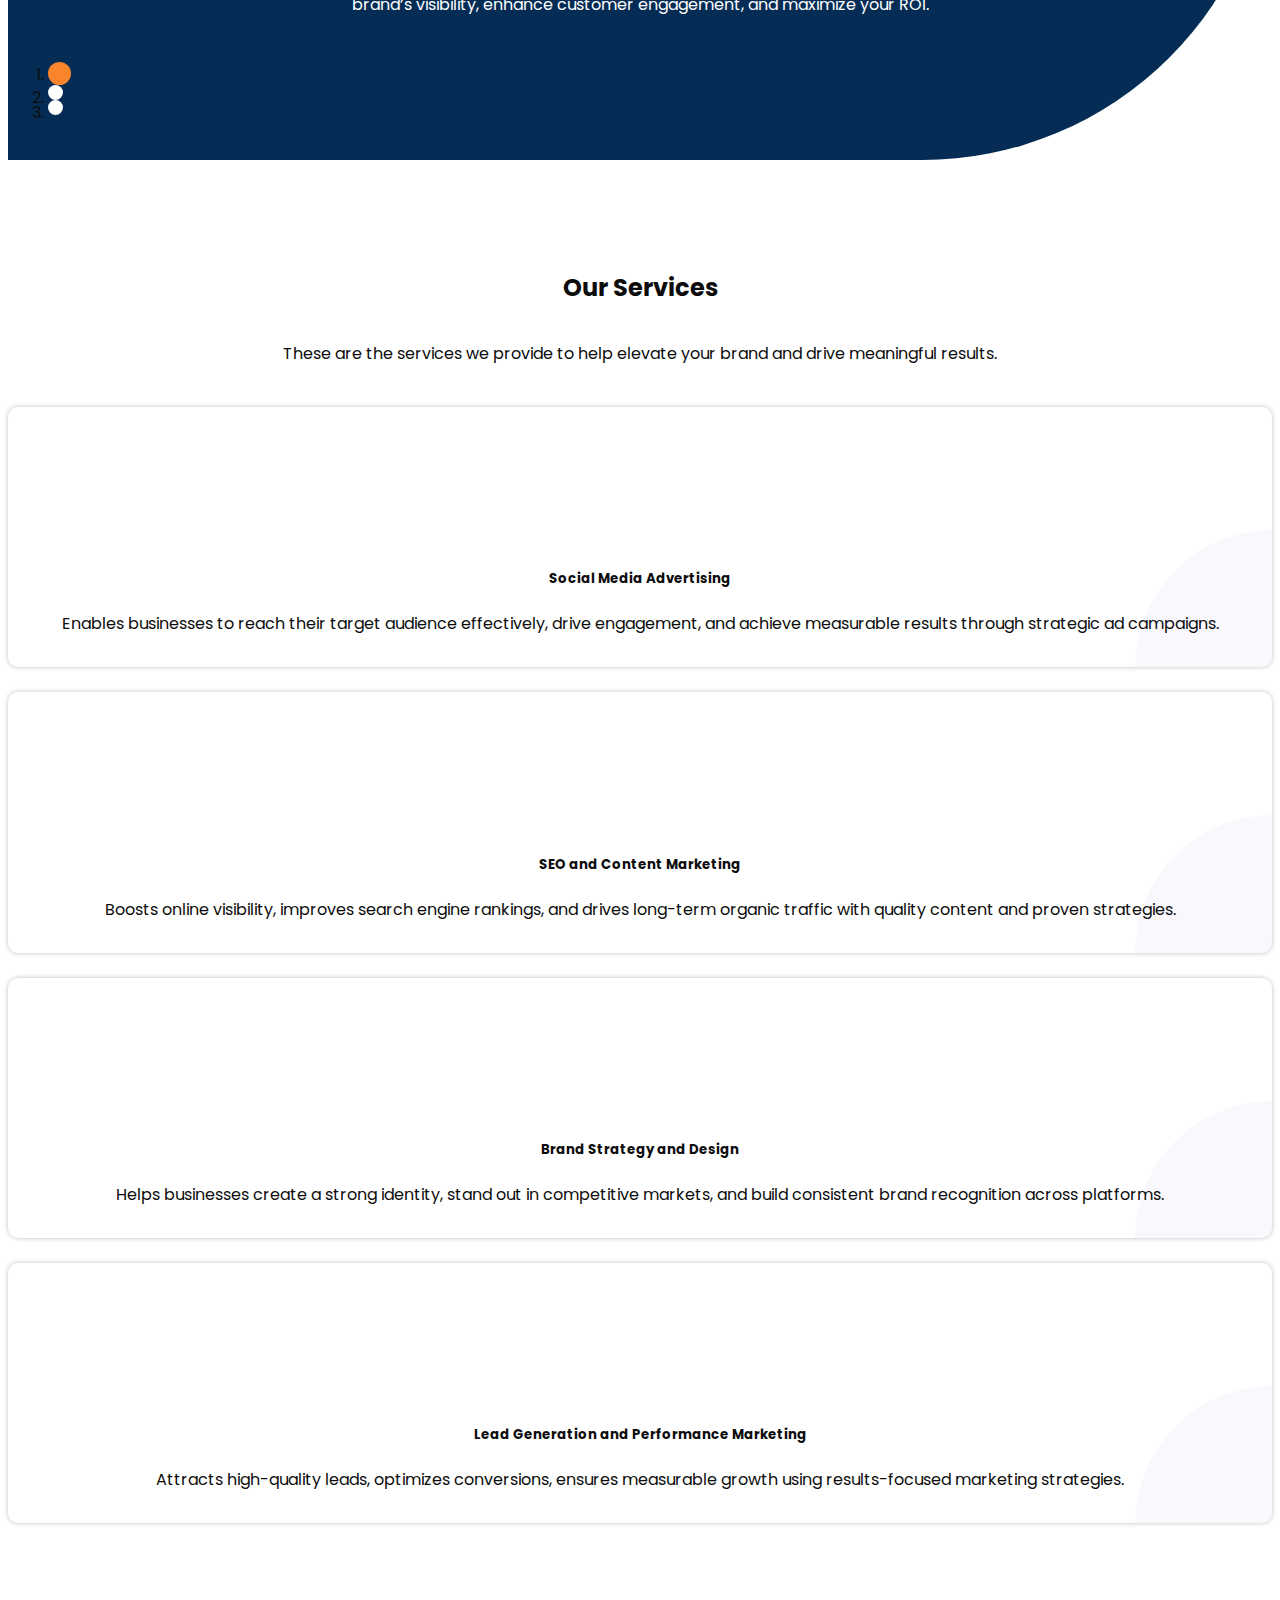
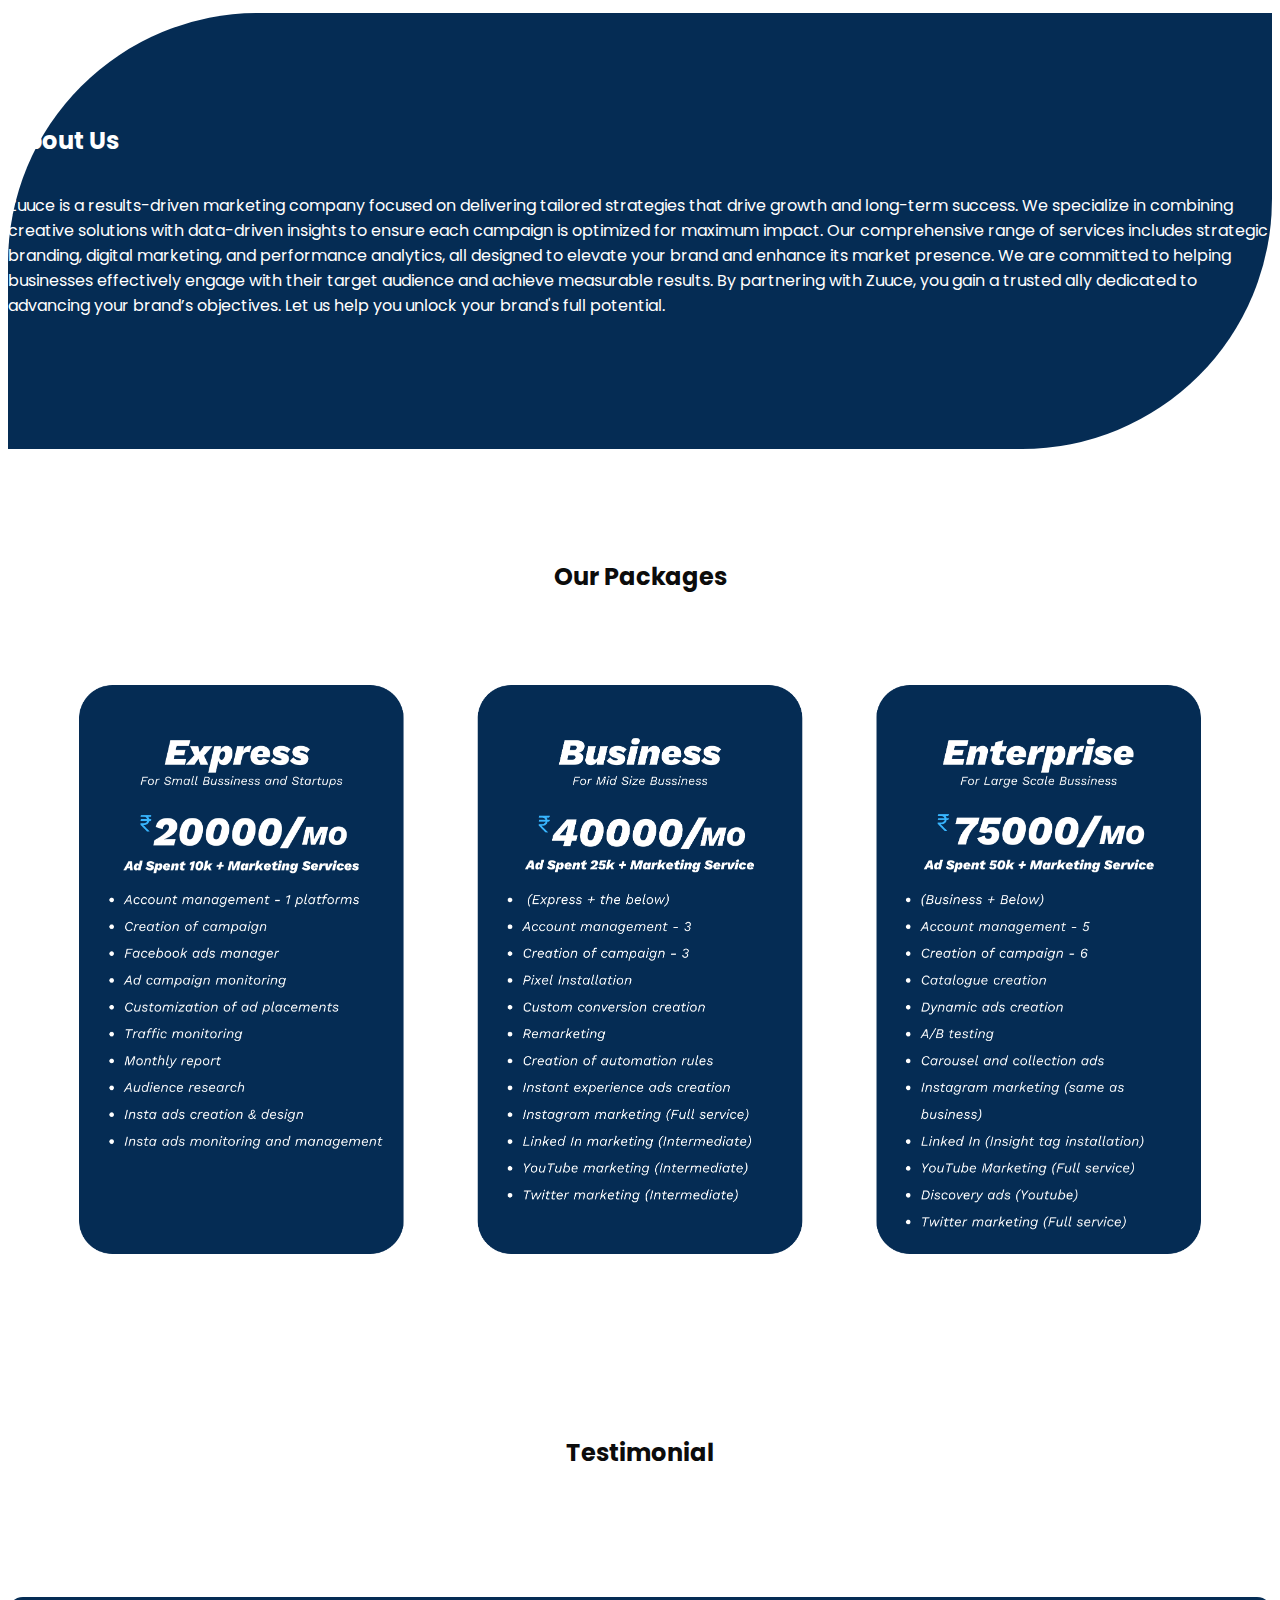
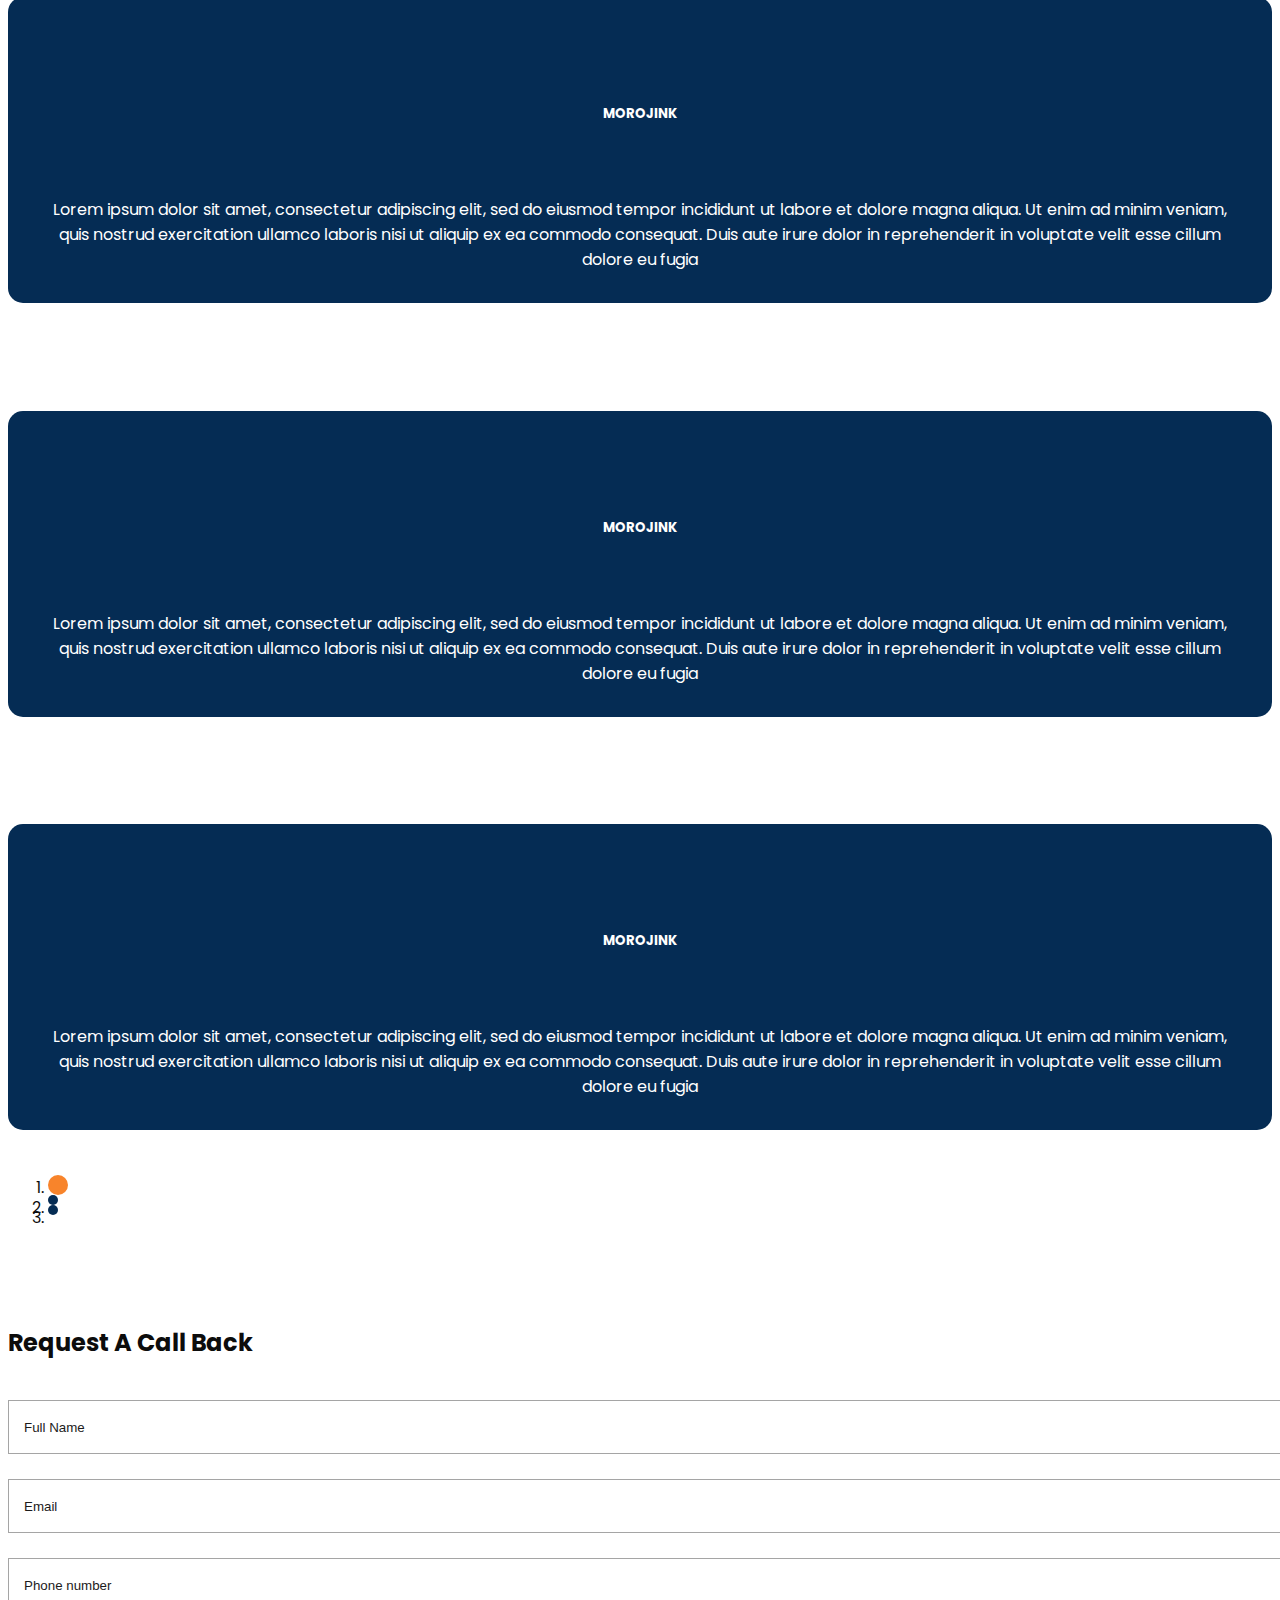
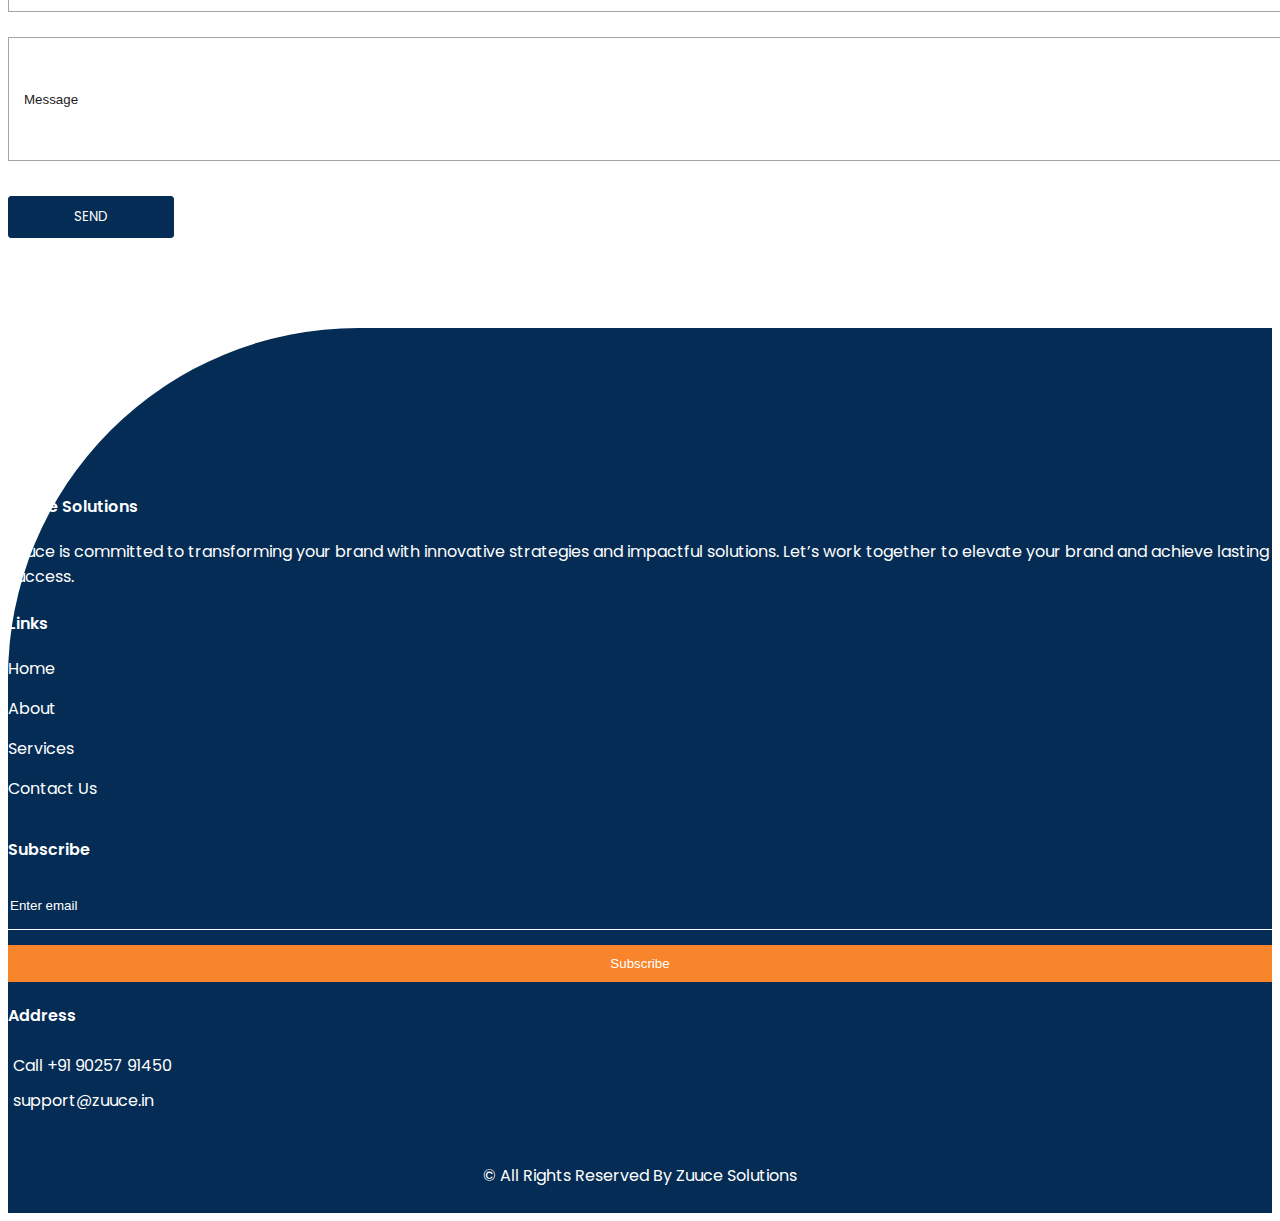
==== commit cced68a8: "our services added" ====
--- a/index.html
+++ b/index.html
@@ -13,7 +13,8 @@
   <meta name="author" content="" />
 
   <title>Zuuce Solutions</title>
-
+  <link rel="icon" type="image/png" href="images/favicon.png" />
+  <link rel="canonical" href="https://www.zuucesolutions.com/" />
 
   <!-- bootstrap core css -->
   <link rel="stylesheet" type="text/css" href="css/bootstrap.css" />
@@ -37,7 +38,7 @@
         <nav class="navbar navbar-expand-lg custom_nav-container ">
           <a class="navbar-brand" href="index.html">
             <span>
-              Zuuce Solutions
+              ZUUCE SOLUTIONS
             </span>
           </a>
 
@@ -159,7 +160,7 @@
           Our Services
         </h2>
         <p>
-          consectetur adipiscing elit, sed do eiusmod tempor incididunt ut labore et dolore magna aliqua.
+          These are the services we provide to help elevate your brand and drive meaningful results.
         </p>
       </div>
       <div class="row">
@@ -170,10 +171,10 @@
             </div>
             <div class="detail-box">
               <h5>
-                Link Building
+                Social Media Advertising
               </h5>
               <p>
-                Lorem ipsum dolor sit amet, consectetur adipiscing elit,
+                Enables businesses to reach their target audience effectively, drive engagement, and achieve measurable results through strategic ad campaigns.
               </p>
               <!-- <a href="">
                 <span>
@@ -191,10 +192,10 @@
             </div>
             <div class="detail-box">
               <h5>
-                On page SEO
+                SEO and Content Marketing
               </h5>
               <p>
-                Lorem ipsum dolor sit amet, consectetur adipiscing elit,
+                Boosts online visibility, improves search engine rankings, and drives long-term organic traffic with quality content and proven strategies.
               </p>
               <!-- <a href="">
                 <span>
@@ -212,10 +213,10 @@
             </div>
             <div class="detail-box">
               <h5>
-                Online Marketing
+                Brand Strategy and Design
               </h5>
               <p>
-                Lorem ipsum dolor sit amet, consectetur adipiscing elit,
+                Helps businesses create a strong identity, stand out in competitive markets, and build consistent brand recognition across platforms.
               </p>
               <!-- <a href="">
                 <span>
@@ -229,14 +230,14 @@
         <div class="col-md-6 col-lg-3">
           <div class="box">
             <div class="img-box">
-              <img src="images/s4.png" alt="">
+              <img src="images/s2.png" alt="">
             </div>
             <div class="detail-box">
               <h5>
-                Email Marketing
+                Lead Generation and Performance Marketing
               </h5>
               <p>
-                Lorem ipsum dolor sit amet, consectetur adipiscing elit,
+                Attracts high-quality leads, optimizes conversions, ensures measurable growth using results-focused marketing strategies.
               </p>
               <!-- <a href="">
                 <span>
@@ -294,57 +295,14 @@
   <section class="case_section layout_padding">
     <div class="container">
       <div class="heading_container">
-        <h2>
-          Our Packages
-        </h2>
-      </div>
-      <div class="row">
-        <div class="col-md-6">
-          <div class="box">
-            <div class="img-box">
-              <img src="images/case-1.jpg" alt="">
-            </div>
-            <div class="detail-box">
-              <h5>
-                Sit amet consectetur adipisicing elit
-              </h5>
-              <p>
-                Alteration in some form, by injected humour, or randomised words which don't look even slightly believable.
-              </p>
-              <!-- <a href="">
-                <span>
-                  Read More
-                </span>
-                <i class="fa fa-long-arrow-right" aria-hidden="true"></i>
-              </a> -->
-            </div>
-          </div>
-        </div>
-        <div class="col-md-6">
-          <div class="box">
-            <div class="img-box">
-              <img src="images/case-2.jpg" alt="">
-            </div>
-            <div class="detail-box">
-              <h5>
-                Excepturi placeat nihil eos maxime
-              </h5>
-              <p>
-                Alteration in some form, by injected humour, or randomised words which don't look even slightly believable.
-              </p>
-              <!-- <a href="">
-                <span>
-                  Read More
-                </span>
-                <i class="fa fa-long-arrow-right" aria-hidden="true"></i>
-              </a> -->
-            </div>
-          </div>
-        </div>
+        <h2>Our Packages</h2>
+      </div>
+      <!-- Add your image here -->
+      <div class="image_container">
+        <img src="images/ourServices.png" alt="Packages" class="full_width_image">
       </div>
     </div>
   </section>
-
   <!-- end case section -->
 
   <!-- client section -->
@@ -584,12 +542,12 @@
               </div>
             </div>
             <div class="info_social">
-              <a href="">
+              <!-- <a href="">
                 <i class="fa fa-facebook" aria-hidden="true"></i>
               </a>
               <a href="">
                 <i class="fa fa-twitter" aria-hidden="true"></i>
-              </a>
+              </a> -->
               <a href="">
                 <i class="fa fa-linkedin" aria-hidden="true"></i>
               </a>
--- a/css/style.css
+++ b/css/style.css
@@ -1,4 +1,9 @@
 @import url("https://fonts.googleapis.com/css2?family=Poppins:wght@400;600;700&display=swap");
+@font-face {
+  font-family: "SolCondensed";
+  src: url("/fonts/Sol\ Condensed\ W01\ Bold.ttf") format("truetype");
+}
+
 body {
   font-family: "Poppins", sans-serif;
   color: #0c0c0c;
@@ -869,4 +874,9 @@
 .footer_section p a {
   color: inherit;
 }
+.case_section .full_width_image {
+  width: 100%; /* Ensures the image takes the full width of the parent */
+  height: auto; /* Maintains aspect ratio */
+  display: block; /* Removes inline spacing */
+}
 /*# sourceMappingURL=style.css.map */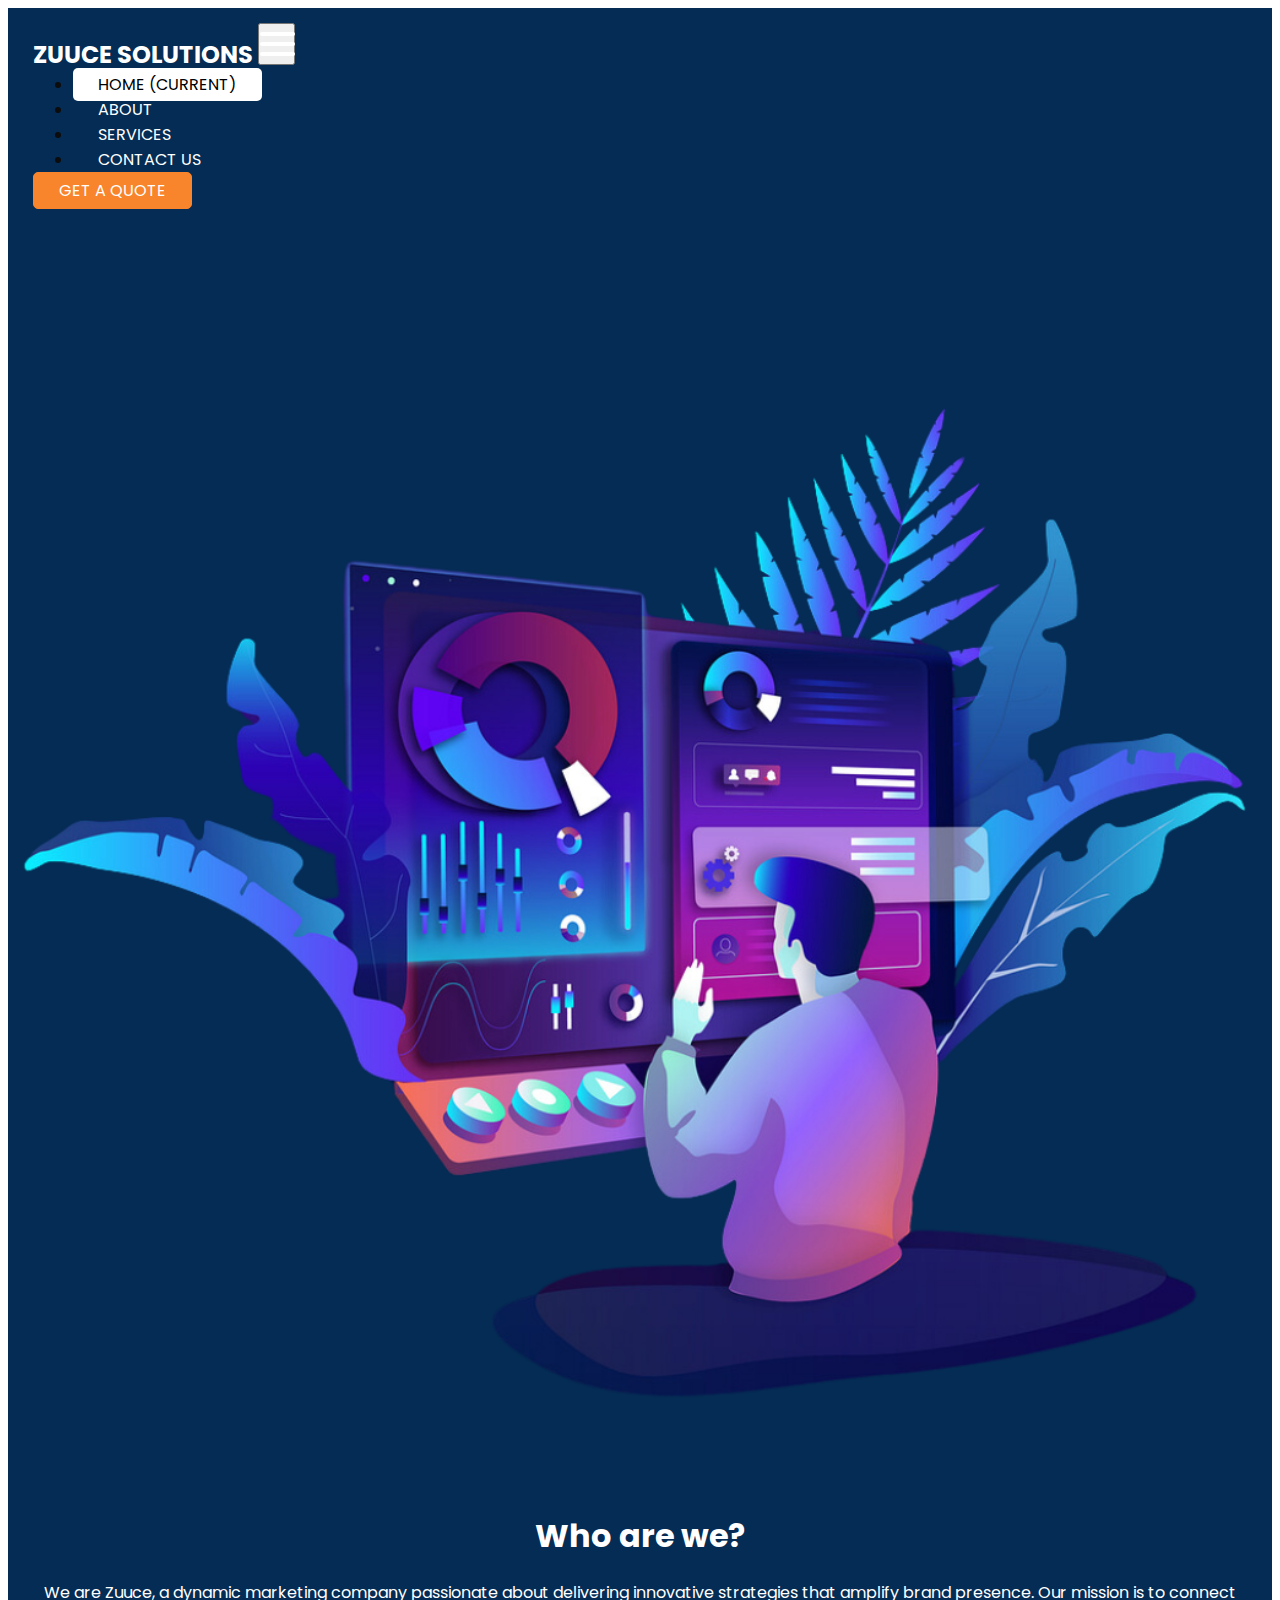
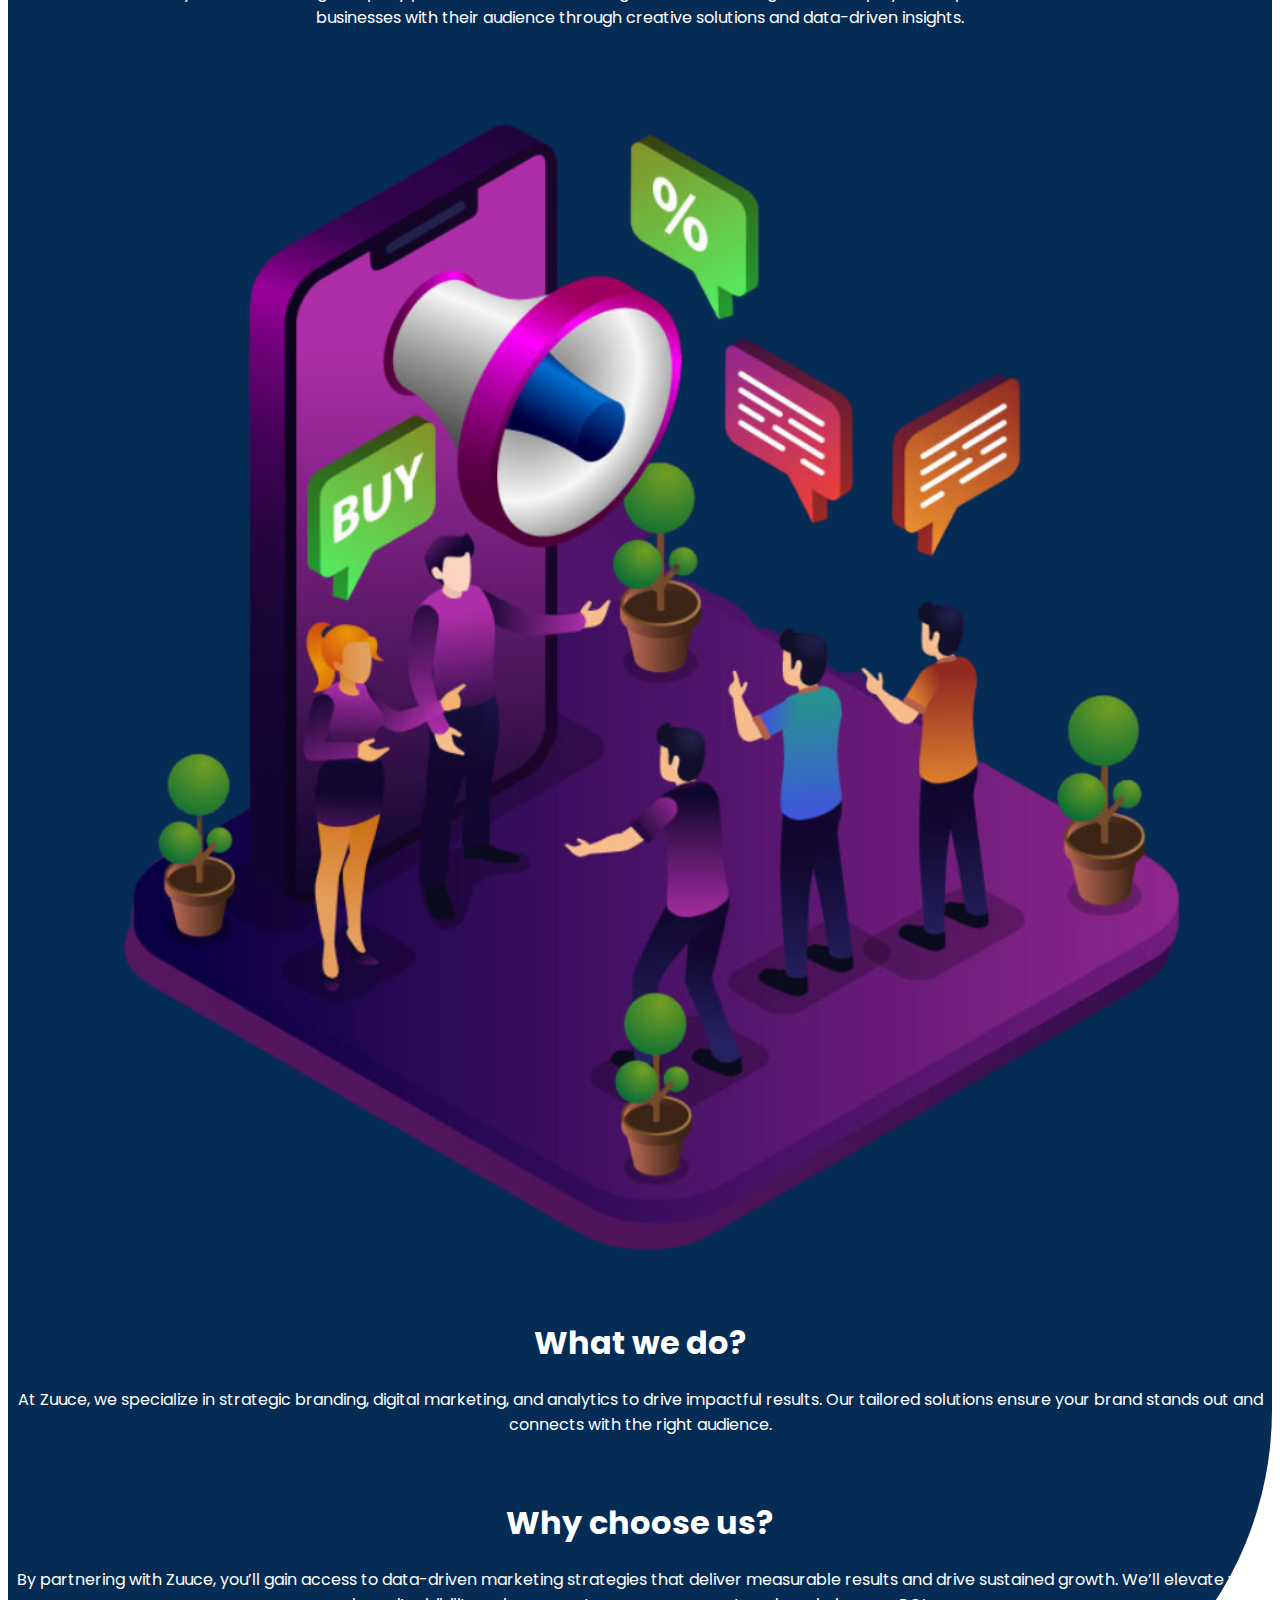
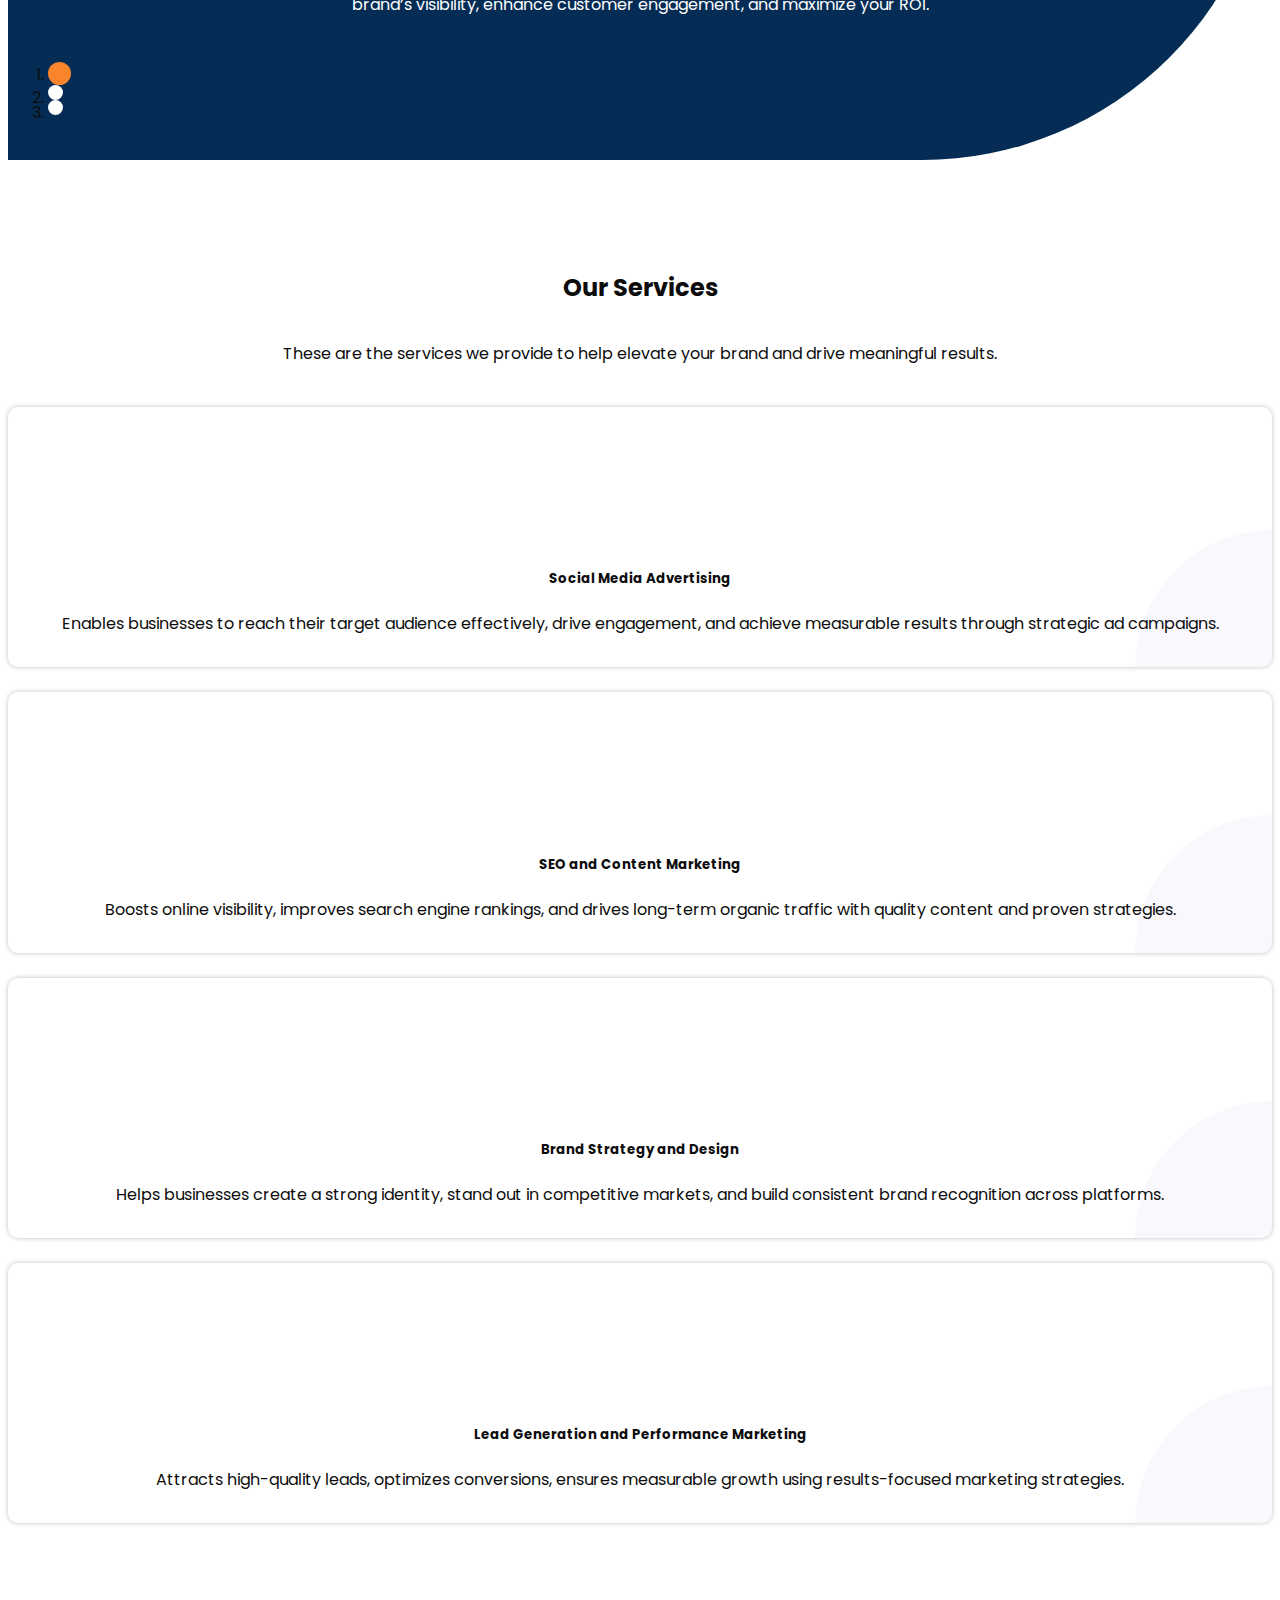
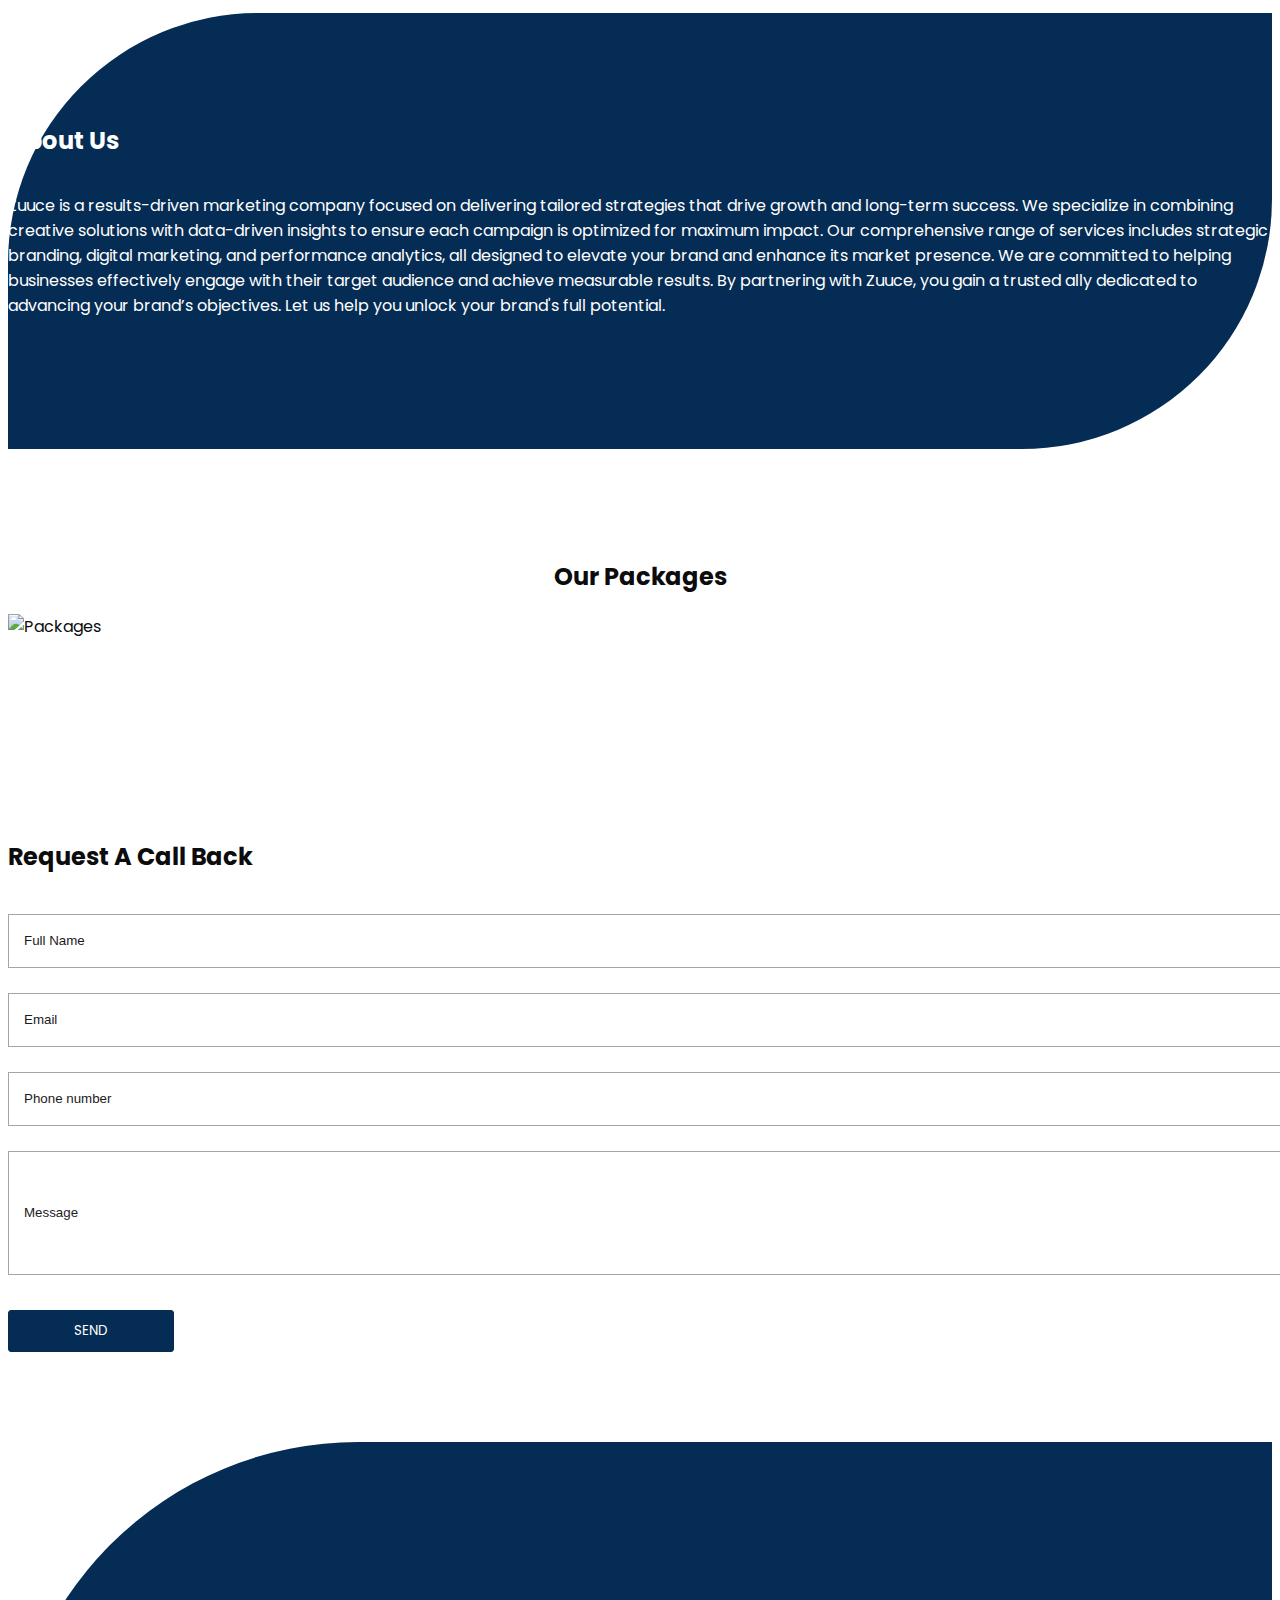
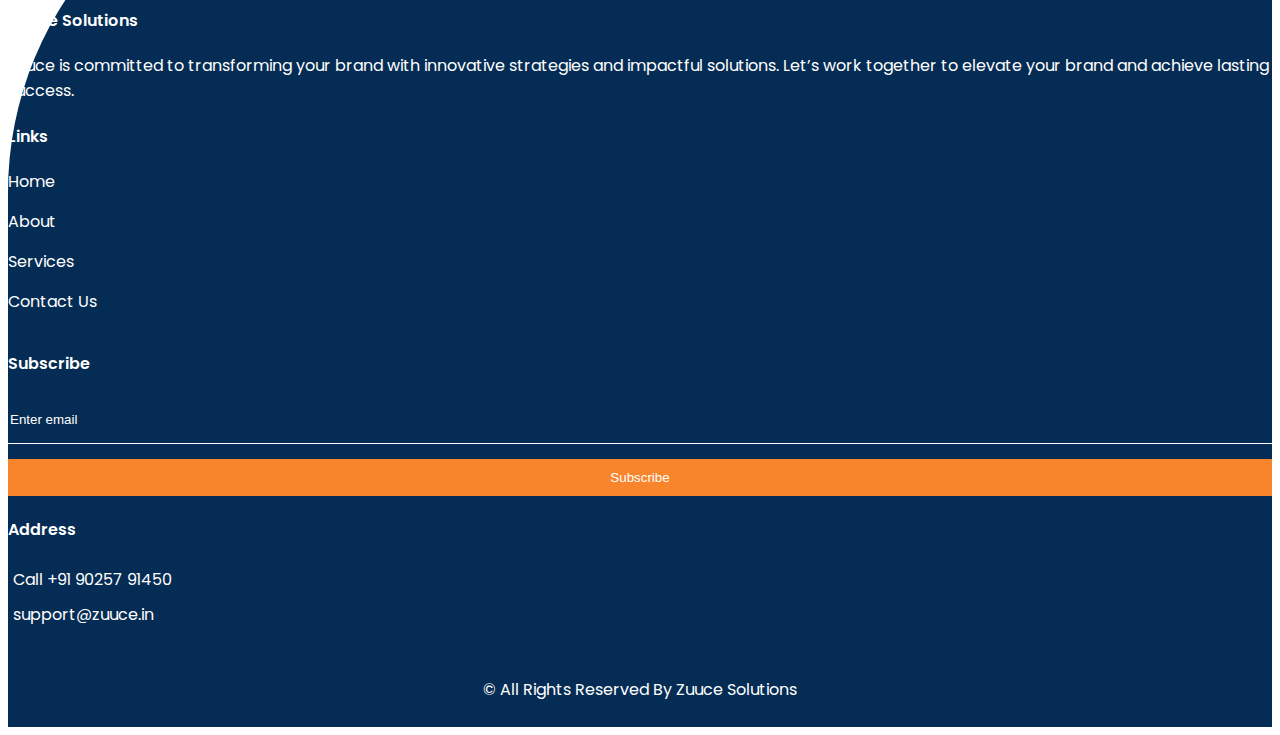
==== commit 05286534: "package update" ====
--- a/index.html
+++ b/index.html
@@ -306,7 +306,7 @@
   <!-- end case section -->
 
   <!-- client section -->
-  <section class="client_section ">
+  <!-- <section class="client_section ">
     <div class="container">
       <div class="heading_container heading_center">
         <h2>
@@ -428,48 +428,46 @@
         <li data-target="#customCarousel2" data-slide-to="2"></li>
       </ol>
     </div>
+  </section> -->
+  <!-- end client section -->
+
+ 
+
+  <!-- contact section -->
+  <section class="contact_section layout_padding">
+    <div class="container-fluid">
+      <div class="row justify-content-center align-items-center">
+        <div class="col-md-5 col-lg-4">
+          <div class="form_container">
+            <div class="heading_container">
+              <h2>
+                Request A Call Back
+              </h2>
+            </div>
+            <form id="contactForm">
+              <div>
+                <input type="text" id="fullName" placeholder="Full Name" required />
+              </div>
+              <div>
+                <input type="email" id="email" placeholder="Email" required />
+              </div>
+              <div>
+                <input type="text" id="phoneNumber" placeholder="Phone number" required />
+              </div>
+              <div>
+                <input type="text" id="message" class="message-box" placeholder="Message" />
+              </div>
+              <div class="d-flex">
+                <button type="submit">
+                  SEND
+                </button>
+              </div>
+            </form>
+          </div>
+        </div>
+      </div>
+    </div>
   </section>
-  <!-- end client section -->
-
-
-
-  <!-- contact section -->
-
-    <section class="contact_section layout_padding">
-      <div class="container-fluid">
-        <div class="row justify-content-center align-items-center" >
-          <div class="col-md-5 col-lg-4">
-            <div class="form_container">
-              <div class="heading_container">
-                <h2>
-                  Request A Call Back
-                </h2>
-              </div>
-              <form action="">
-                <div>
-                  <input type="text" placeholder="Full Name" />
-                </div>
-                <div>
-                  <input type="email" placeholder="Email" />
-                </div>
-                <div>
-                  <input type="text" placeholder="Phone number" />
-                </div>
-                <div>
-                  <input type="text" class="message-box" placeholder="Message" />
-                </div>
-                <div class="d-flex">
-                  <button>
-                    SEND
-                  </button>
-                </div>
-              </form>
-            </div>
-          </div>
-        </div>
-      </div>
-    </section>
-
 
   <!-- end contact section -->
 
@@ -581,6 +579,7 @@
   <!-- bootstrap js -->
   <script src="js/bootstrap.js"></script>
   <script src="js/custom.js"></script>
+  <script src="contactForm.js"></script>
 
 </body>
 
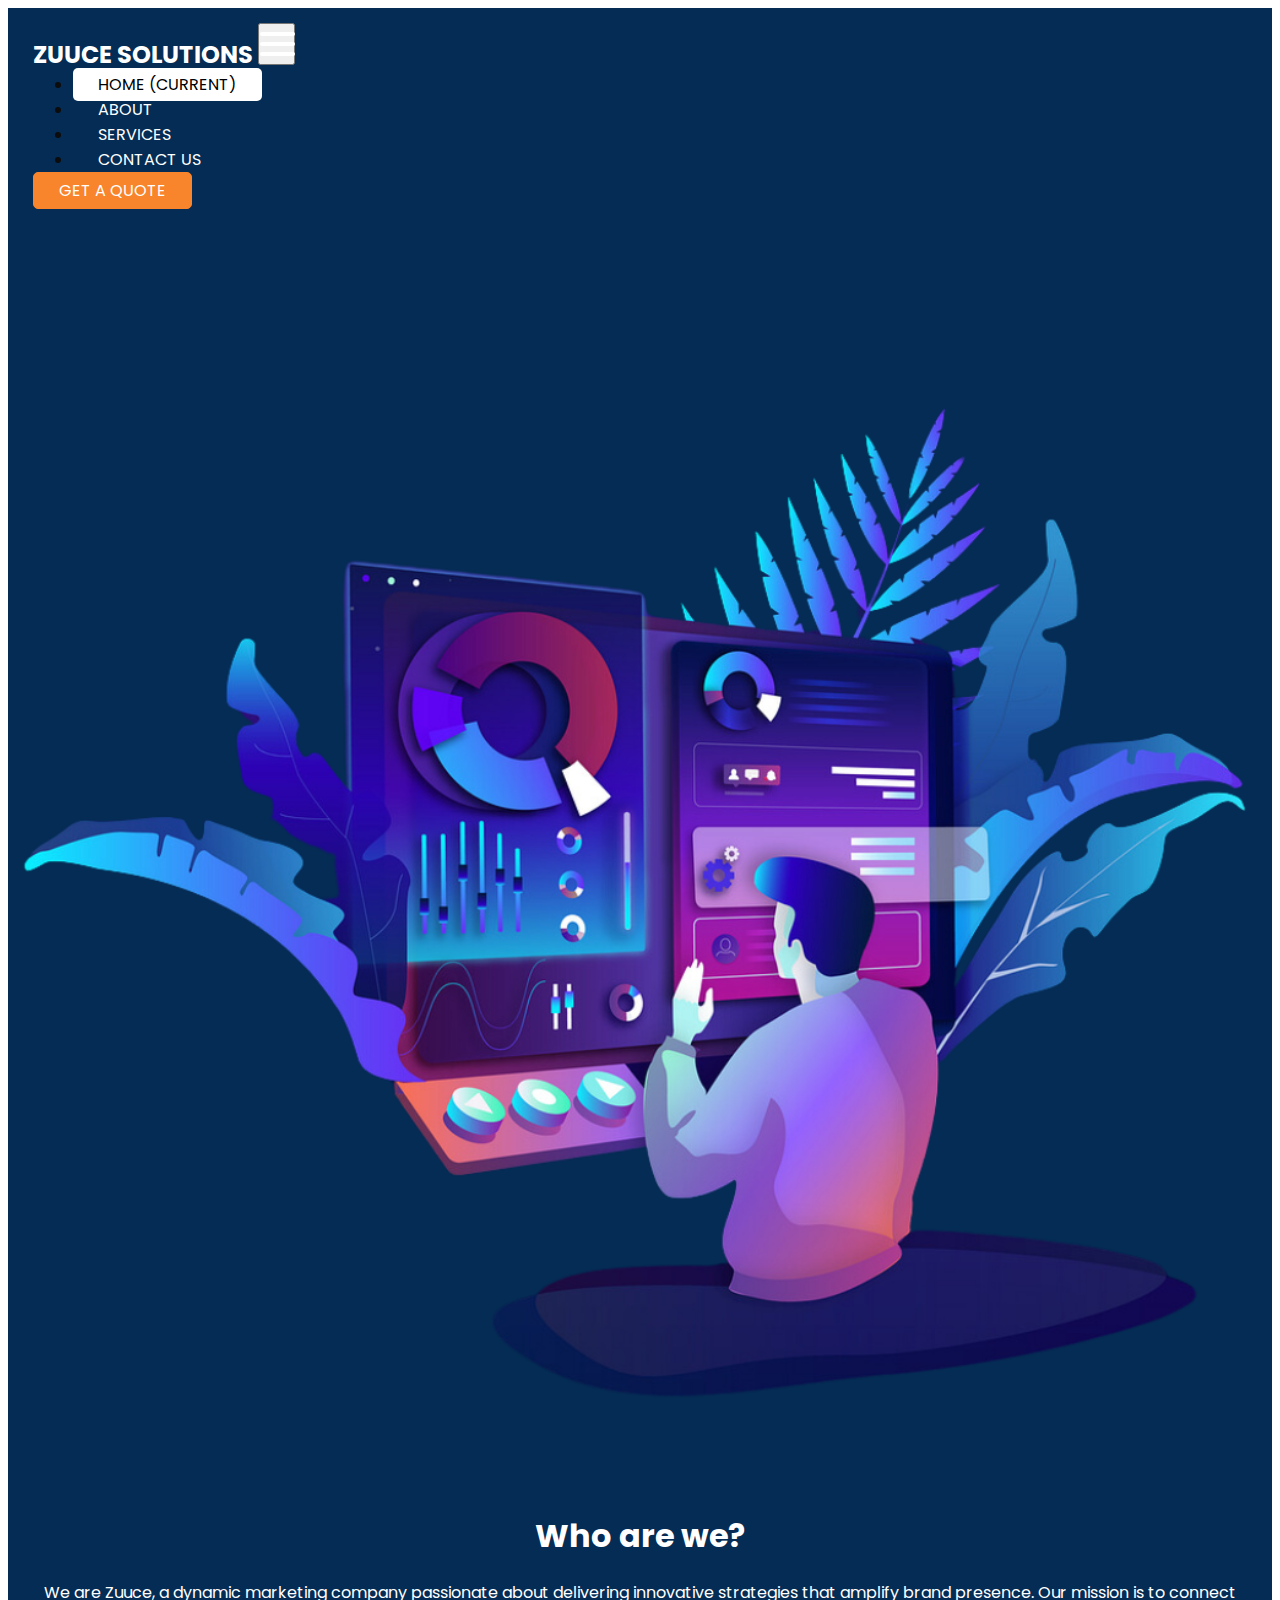
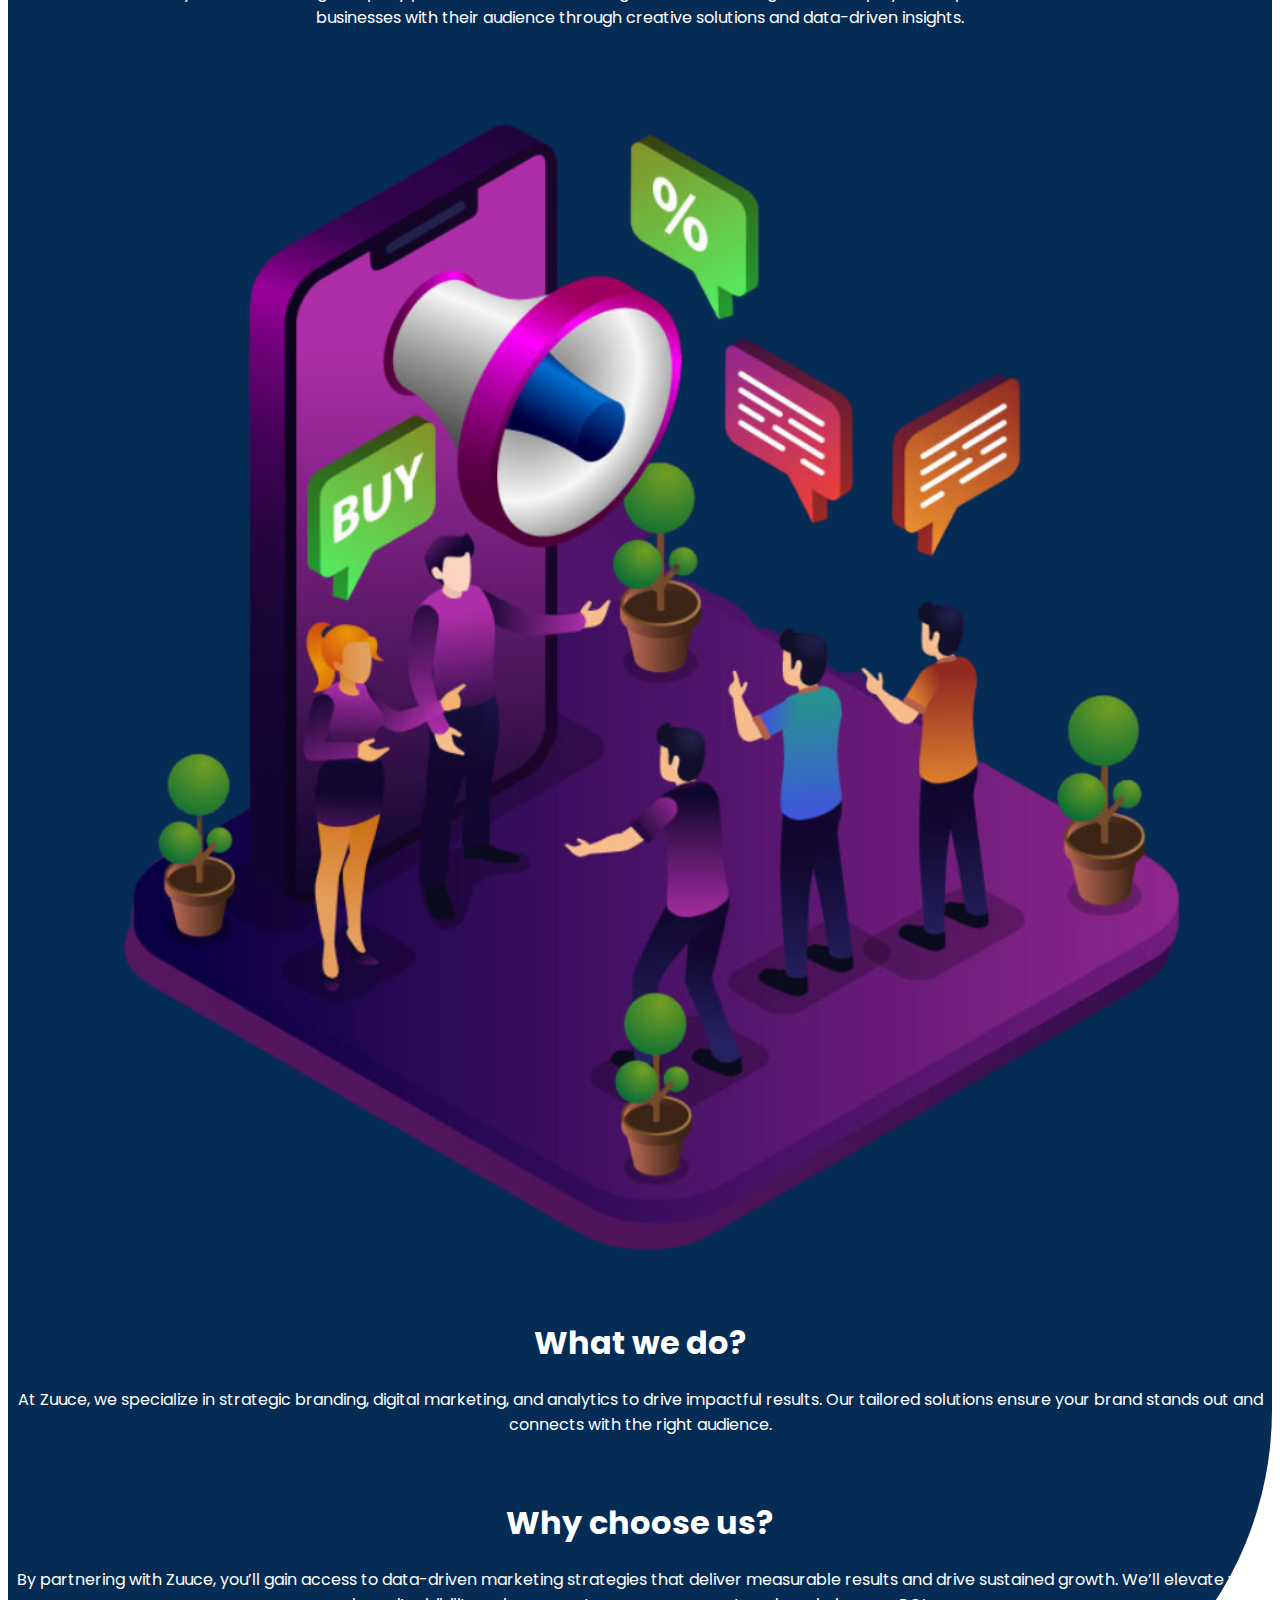
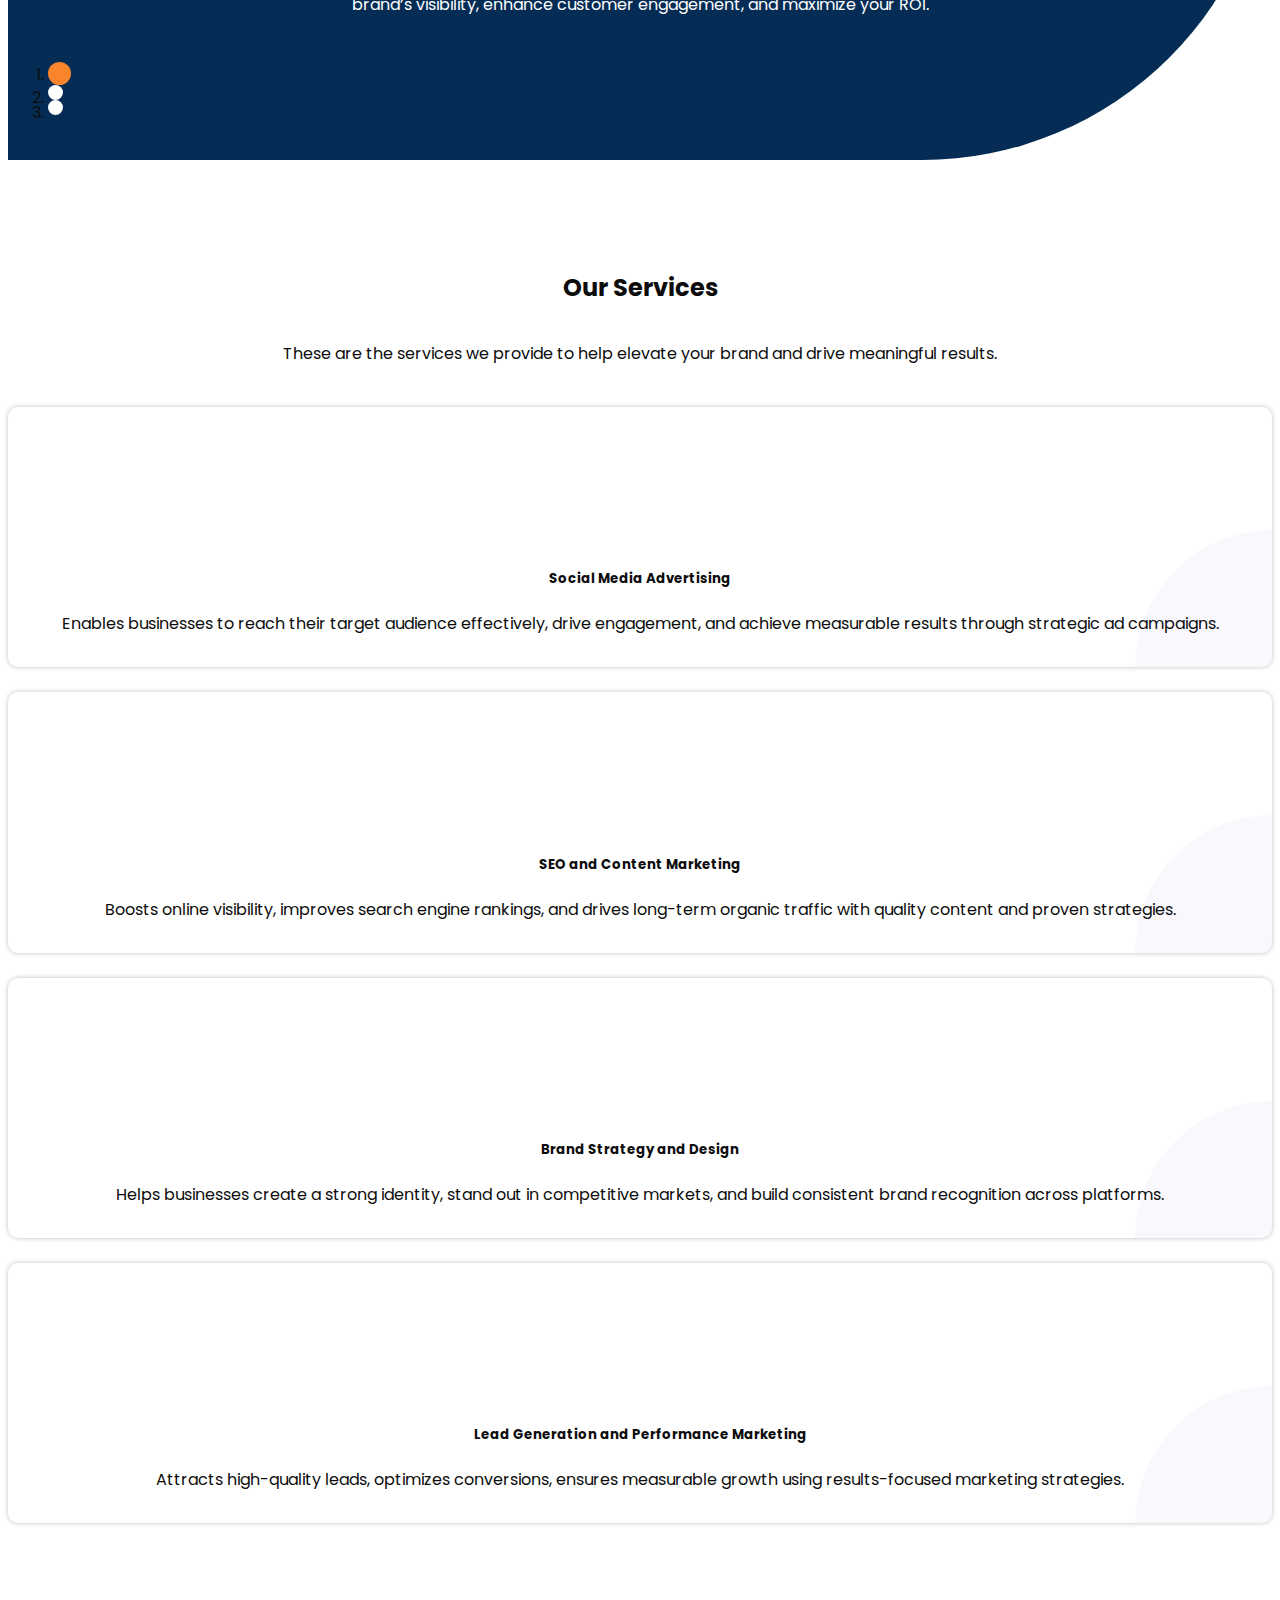
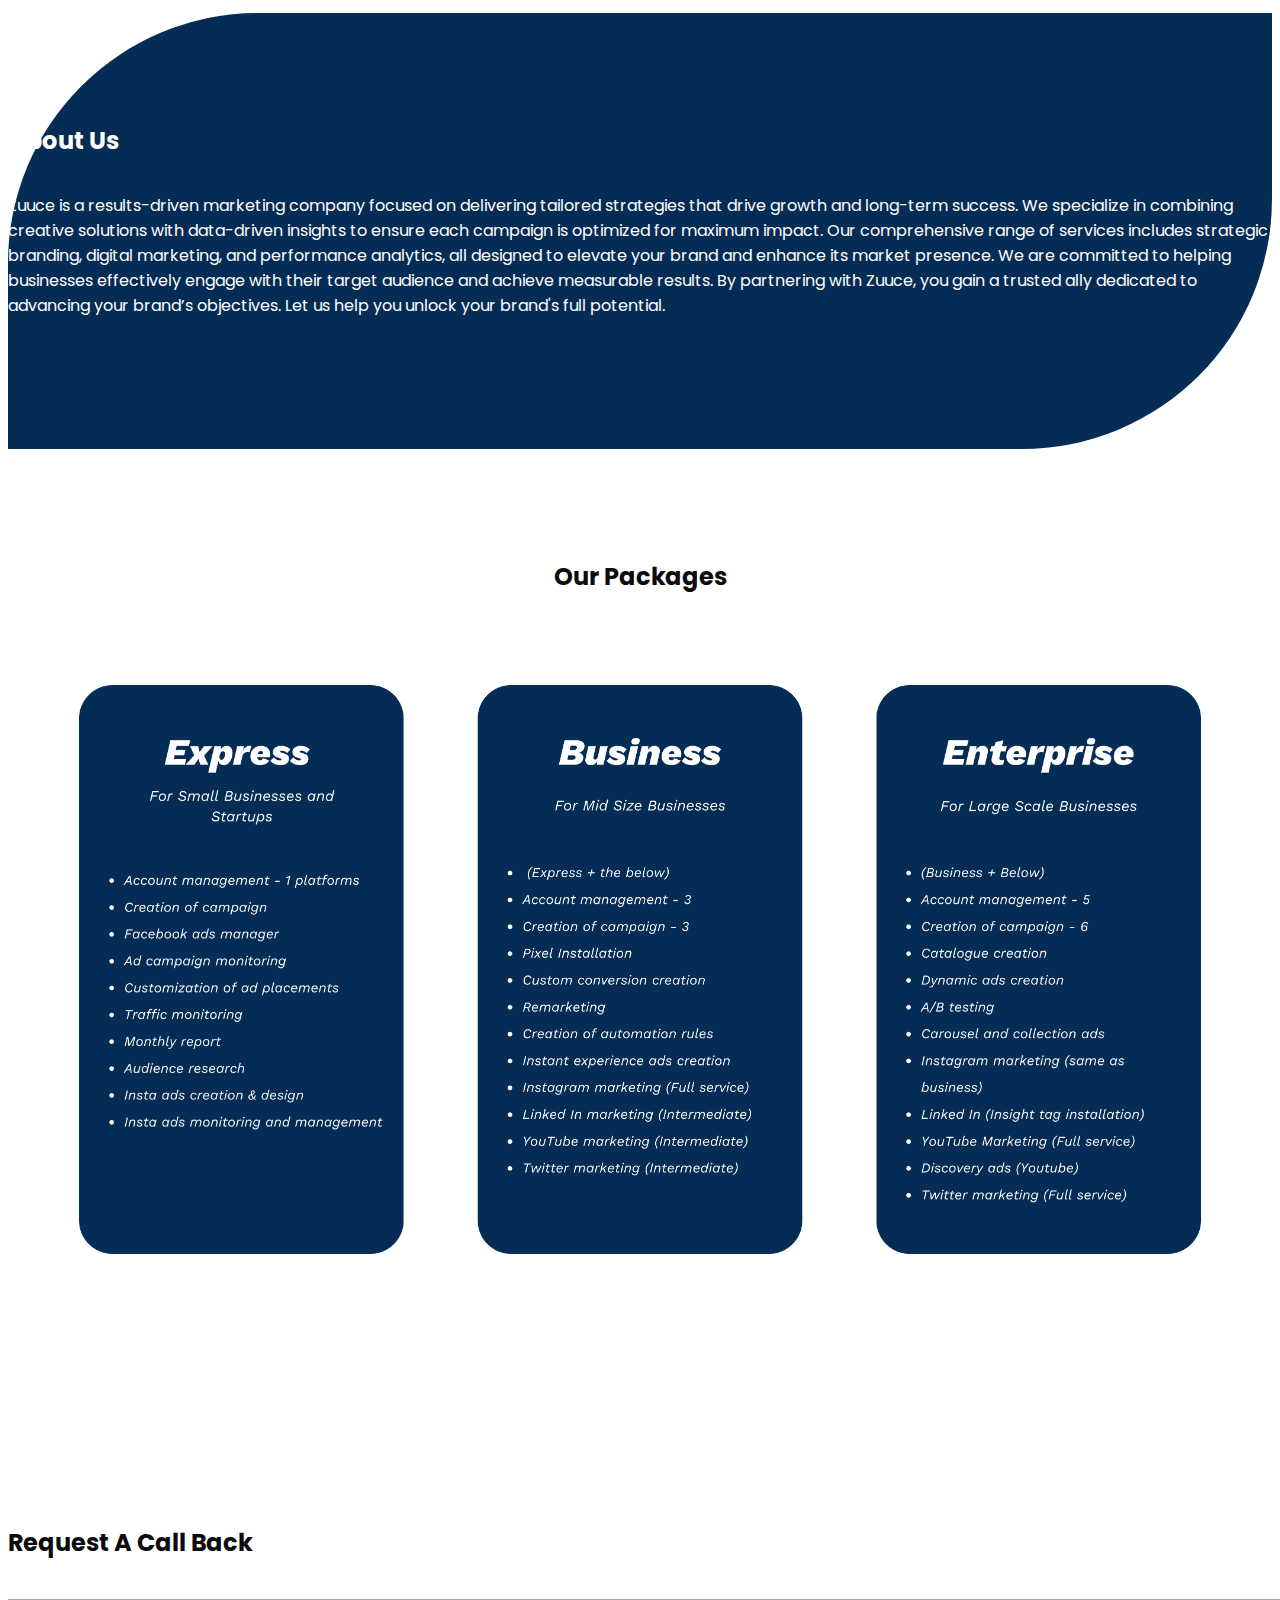
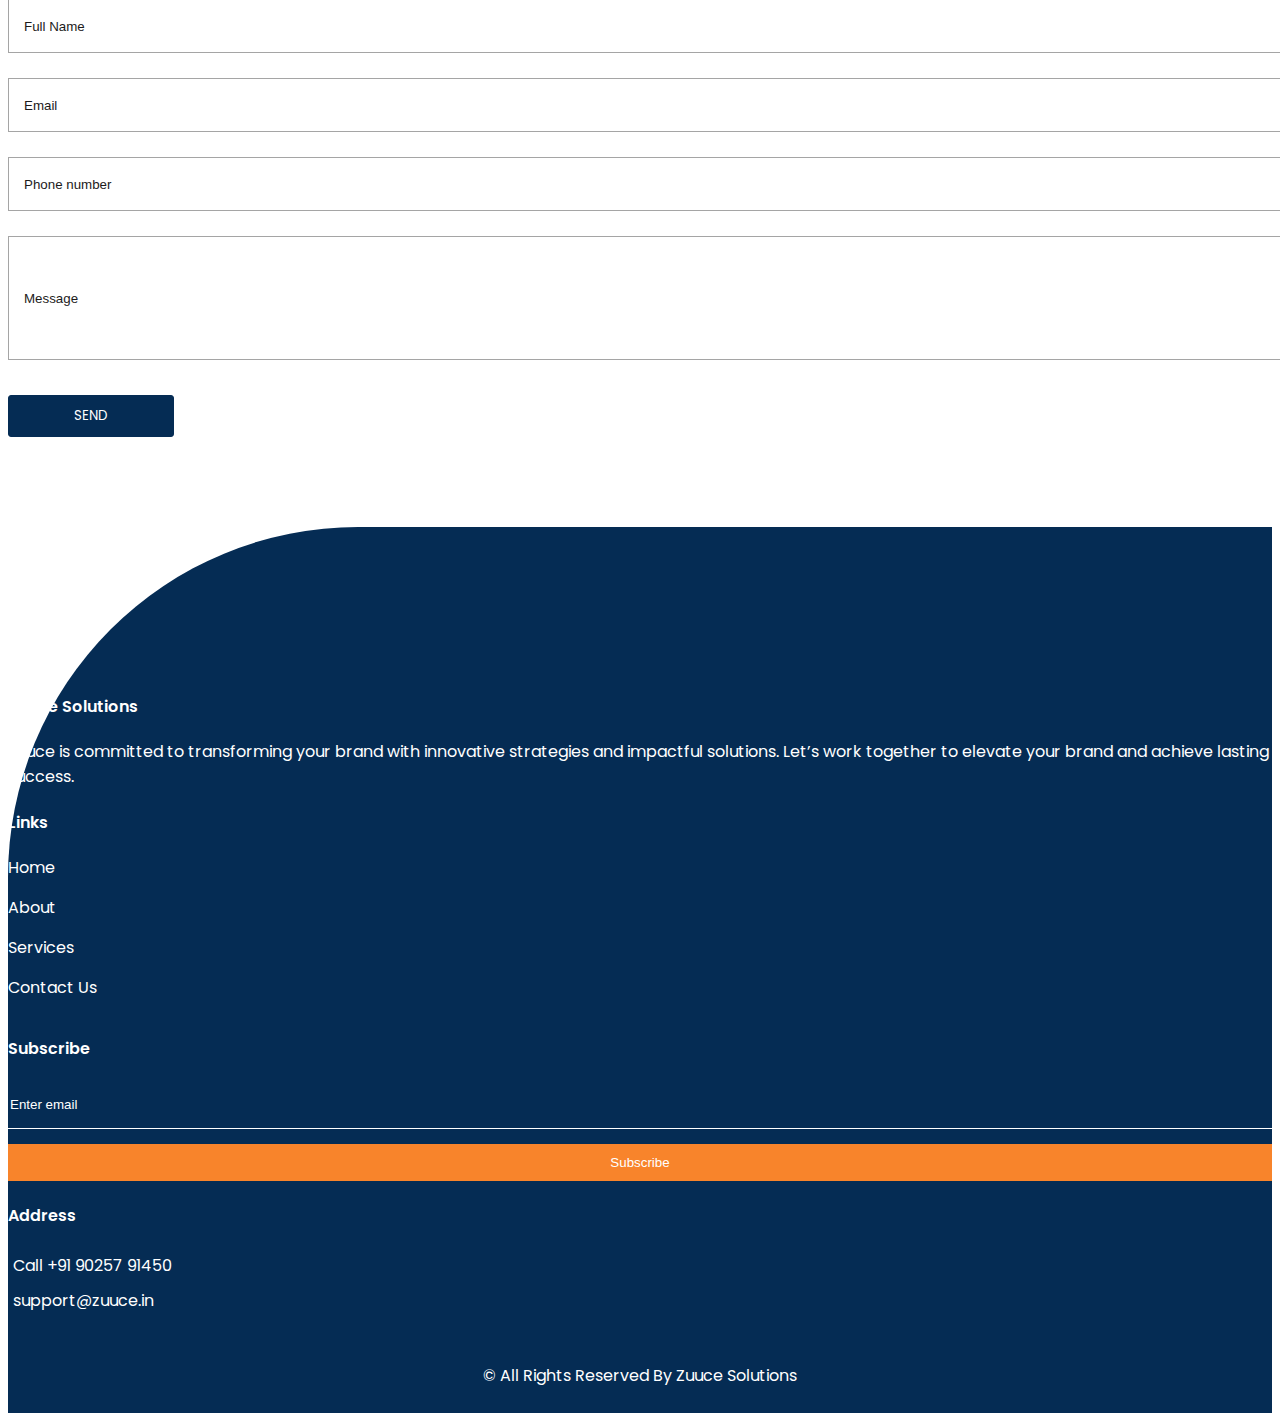
==== commit 8e4d5de9: "abilesha" ====
--- a/index.html
+++ b/index.html
@@ -2,6 +2,15 @@
 <html lang="en">
 
 <head>
+  <!-- Google tag (gtag.js) -->
+<script async src="https://www.googletagmanager.com/gtag/js?id=G-YF0TG6L5BG"></script>
+<script>
+  window.dataLayer = window.dataLayer || [];
+  function gtag(){dataLayer.push(arguments);}
+  gtag('js', new Date());
+
+  gtag('config', 'G-YF0TG6L5BG');
+</script>
   <!-- Basic -->
   <meta charset="utf-8" />
   <meta http-equiv="X-UA-Compatible" content="IE=edge" />
@@ -62,7 +71,7 @@
               </li>
             </ul>
             <div class="quote_btn-container">
-              <a href="" class="quote_btn">
+              <a href="https://forms.gle/SKEtLbKtAhFAXUUz7" class="quote_btn">
                 Get A Quote
               </a>
             </div>
@@ -148,8 +157,9 @@
         </ol>
       </div>
 
+
     </section>
-    <!-- end slider section -->
+    <!-- abilesha -->
   </div>
 
   <!-- service section -->
@@ -540,16 +550,10 @@
               </div>
             </div>
             <div class="info_social">
-              <!-- <a href="">
-                <i class="fa fa-facebook" aria-hidden="true"></i>
-              </a>
-              <a href="">
-                <i class="fa fa-twitter" aria-hidden="true"></i>
-              </a> -->
-              <a href="">
+              <a href="https://www.linkedin.com/company/zuuce-solutions/" target="_blank">
                 <i class="fa fa-linkedin" aria-hidden="true"></i>
               </a>
-              <a href="">
+              <a href="https://www.instagram.com/zuuce_solutions/" target="_blank">
                 <i class="fa fa-instagram" aria-hidden="true"></i>
               </a>
             </div>
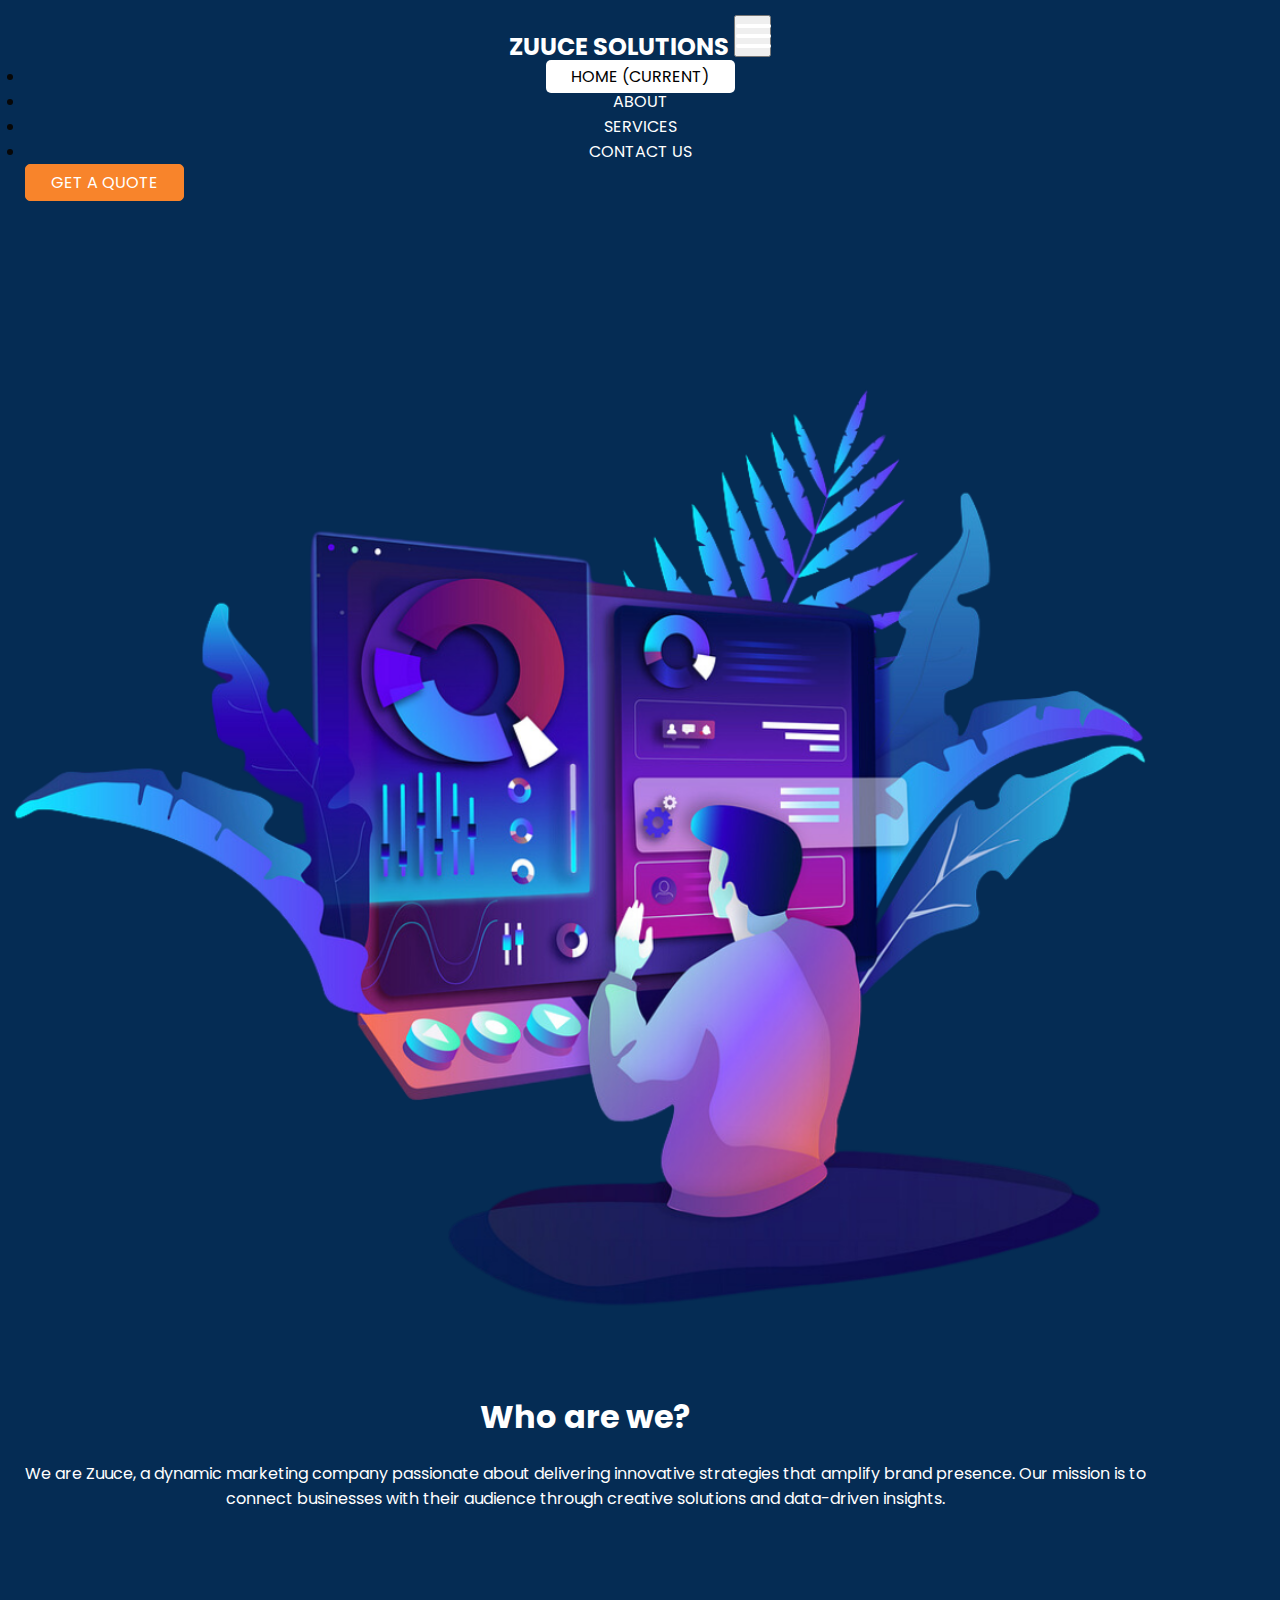
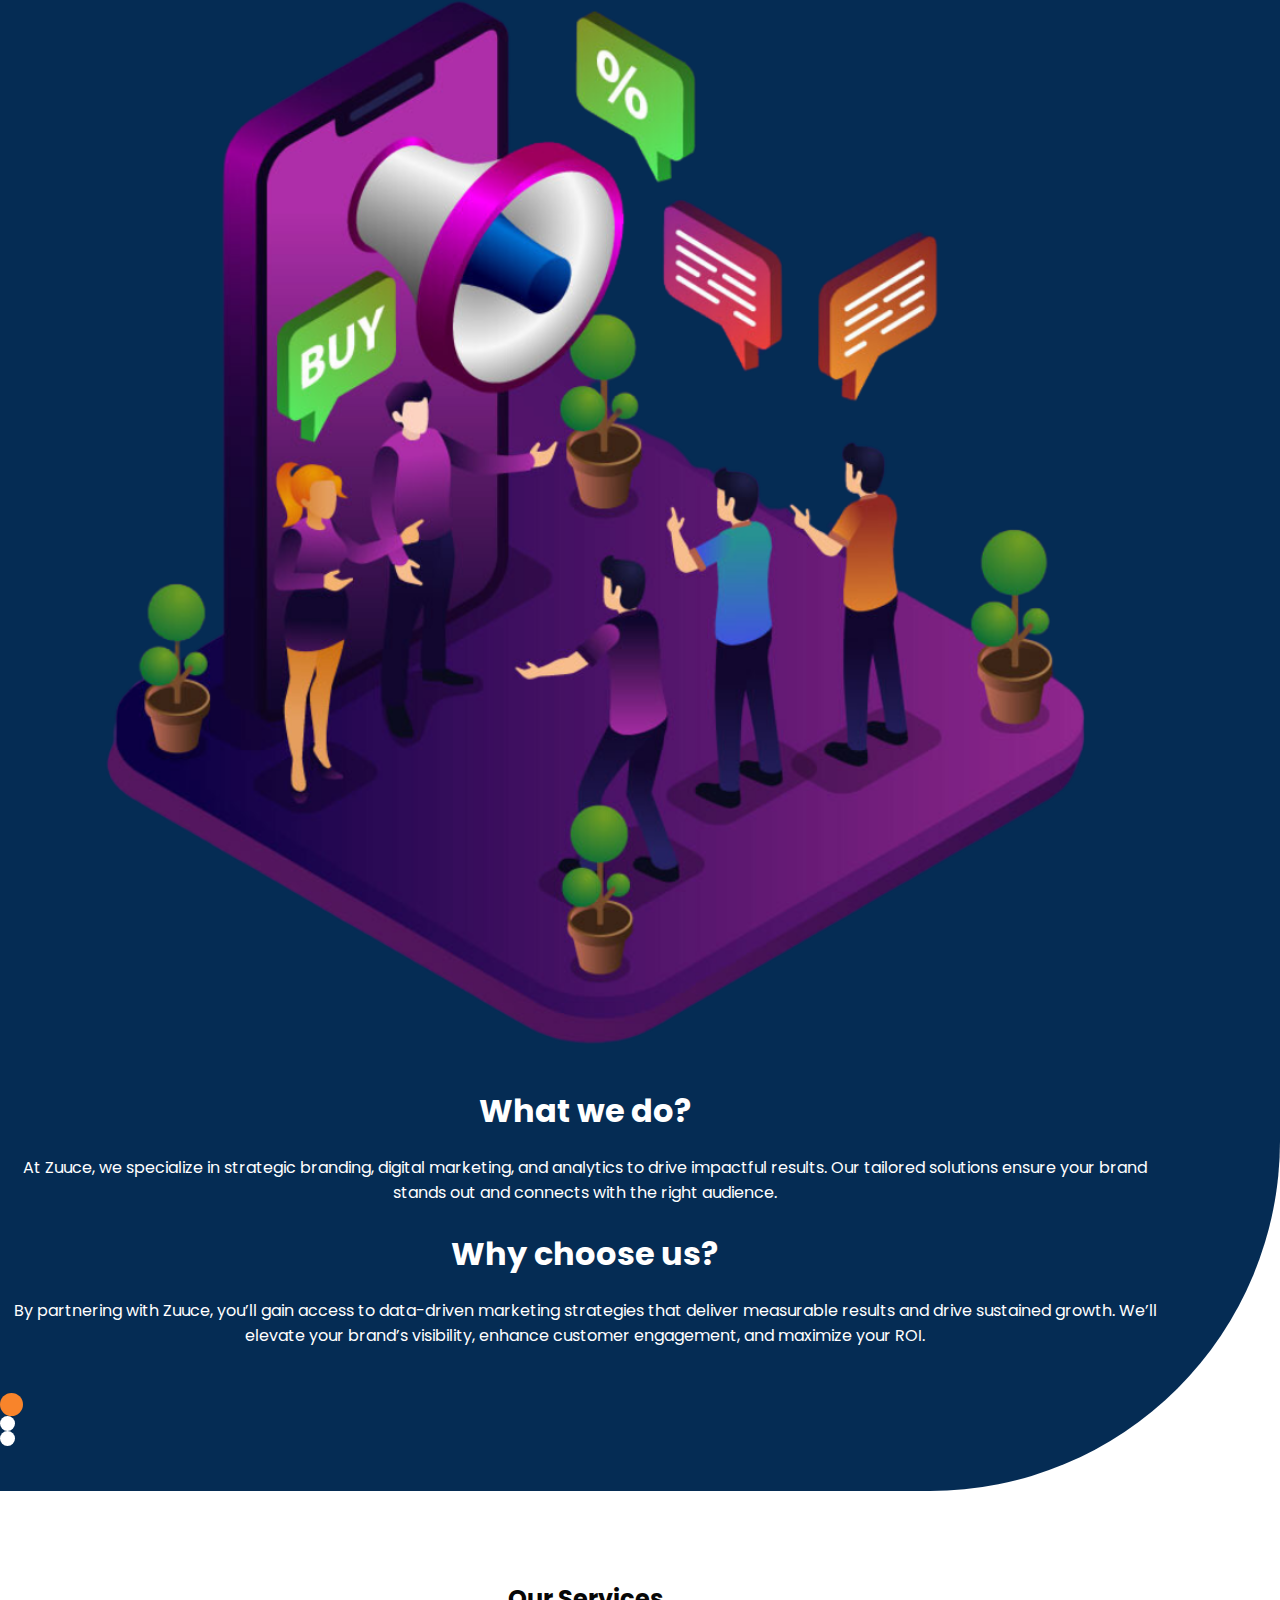
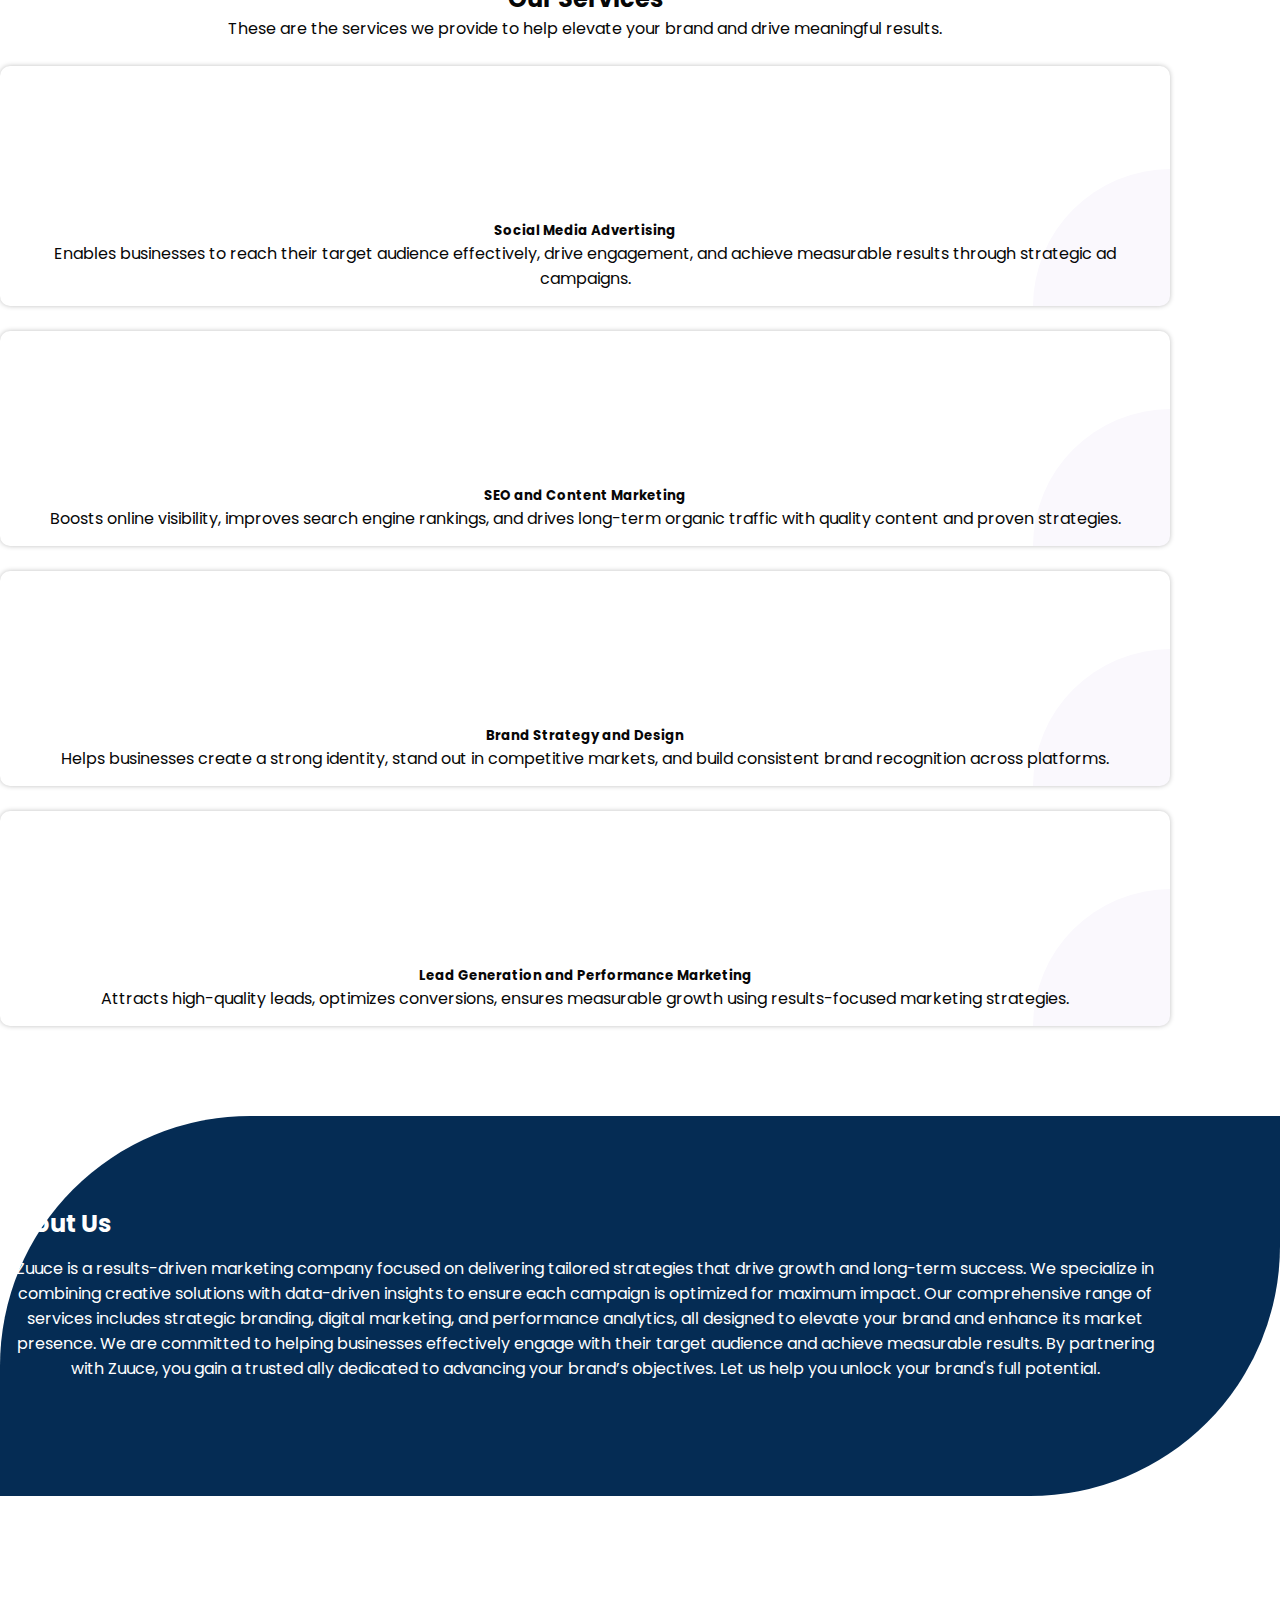
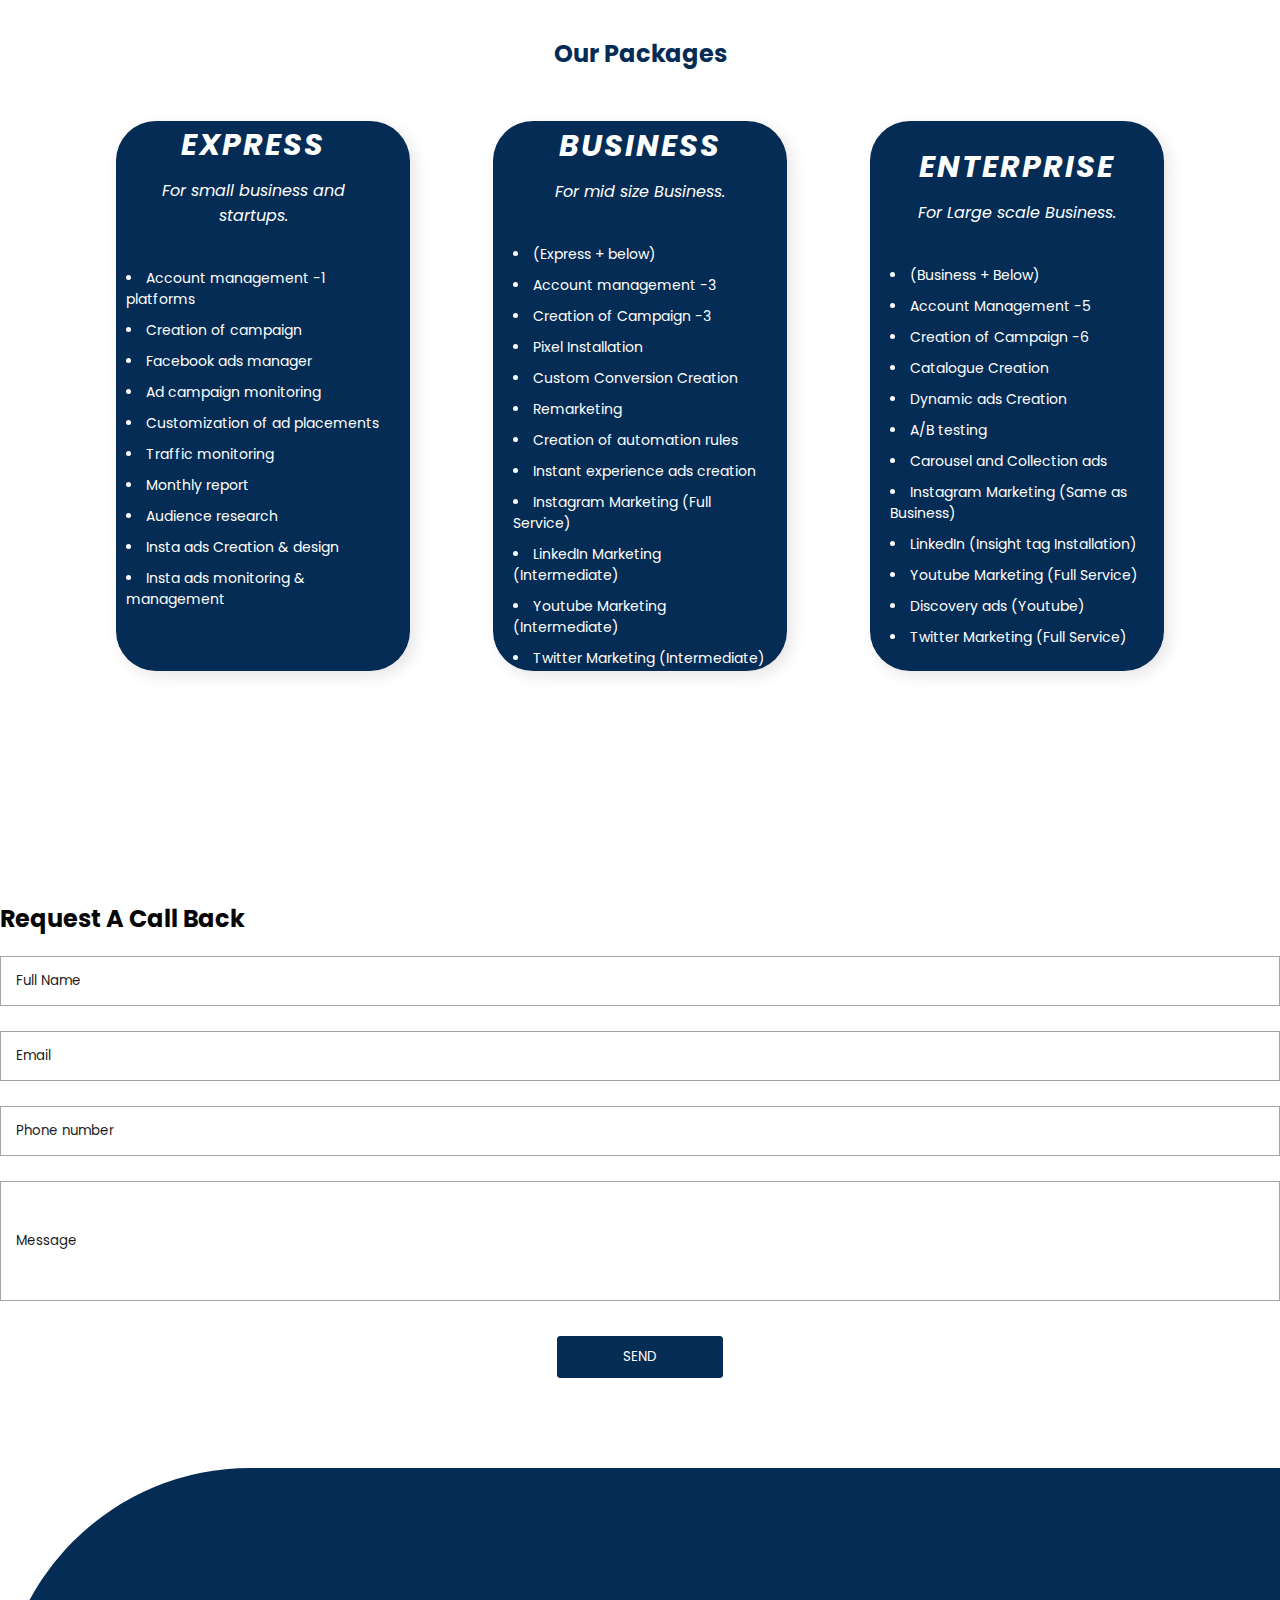
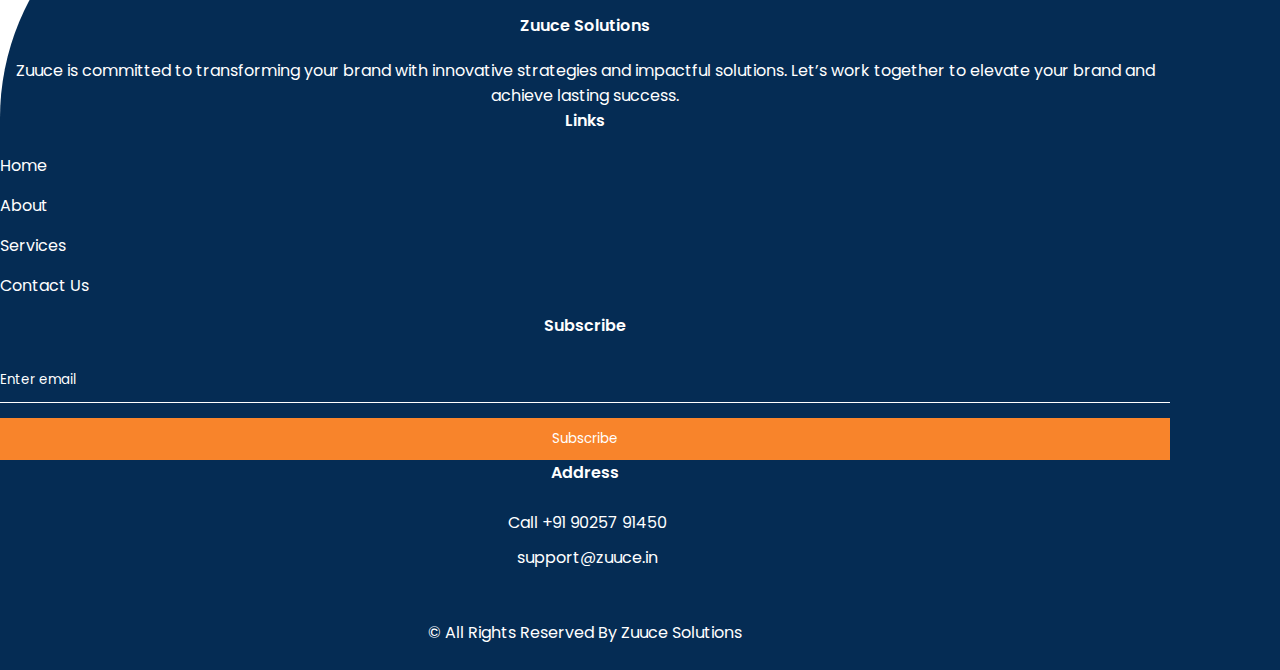
==== commit 59d4a25e: "Merge pull request #2 from Abilesha/main" ====
--- a/index.html
+++ b/index.html
@@ -301,19 +301,90 @@
   <!-- end about section -->
 
   <!-- case section -->
-
+  
   <section class="case_section layout_padding">
-    <div class="container">
+    <!-- Card Area -->
+    <div id="card-area">
       <div class="heading_container">
         <h2>Our Packages</h2>
       </div>
-      <!-- Add your image here -->
-      <div class="image_container">
-        <img src="images/ourServices.png" alt="Packages" class="full_width_image">
+  
+      <div class="box-area">
+        <!-- Box 1: EXPRESS -->
+<!-- Box 1: EXPRESS -->
+<div class="box1">
+  <img src="images/blue-bg.jpg">
+  <div class="overlay">
+    <h3 id="box1-heading">EXPRESS</h3> <!-- Added an ID here -->
+    <p id="box1-paragraph">For small business and startups.</p>
+    <ul id="box1-bullet">
+      <li>Account management -1 platforms</li>
+      <li>Creation of campaign</li>
+      <li>Facebook ads manager</li>
+      <li>Ad campaign monitoring</li>
+      <li>Customization of ad placements</li>
+      <li>Traffic monitoring</li>
+      <li>Monthly report</li>
+      <li>Audience research</li>
+      <li>Insta ads Creation & design</li>
+      <li>Insta ads monitoring & management</li>
+    </ul>
+  </div>
+</div>
+
+  
+        <!-- Box 2: BUSINESS -->
+        <div class="box1">
+          <img src="images/blue-bg.jpg">
+          <div class="overlay">
+            <h3>BUSINESS</h3>
+            <p>For mid size Business.</p>
+            <ul>
+              <li>(Express + below)</li>
+              <li>Account management -3</li>
+              <li>Creation of Campaign -3</li>
+              <li>Pixel Installation</li>
+              <li>Custom Conversion Creation</li>
+              <li>Remarketing</li>
+              <li>Creation of automation rules</li>
+              <li>Instant experience ads creation </li>
+              <li>Instagram Marketing (Full Service)</li>
+              <li>LinkedIn Marketing (Intermediate)</li>
+              <li>Youtube Marketing (Intermediate)</li>
+              <li>Twitter Marketing (Intermediate)</li>
+            </ul>
+          </div>
+        </div>
+  
+        <!-- Box 3: ENTERPRISES -->
+        <div class="box1">
+          <img src="images/blue-bg.jpg">
+          <div class="overlay">
+            <h3>ENTERPRISE</h3>
+            <p>For Large scale Business.</p>
+            <ul>
+              <li>(Business + Below)</li>
+              <li>Account Management -5</li>
+              <li>Creation of Campaign -6</li>
+              <li>Catalogue Creation</li>
+              <li>Dynamic ads Creation</li>
+              <li>A/B testing</li>
+              <li>Carousel and Collection ads</li>
+              <li>Instagram Marketing (Same as Business)</li>
+              <li>LinkedIn (Insight tag Installation)</li>
+              <li>Youtube Marketing (Full Service)</li>
+              <li>Discovery ads (Youtube)</li>
+              <li>Twitter Marketing (Full Service)</li>
+            </ul>
+          </div>
+        </div>
       </div>
     </div>
   </section>
-  <!-- end case section -->
+  <!--sample abiiiiii-->
+  
+
+
 
   <!-- client section -->
   <!-- <section class="client_section ">
--- a/css/style.css
+++ b/css/style.css
@@ -879,4 +879,182 @@
   height: auto; /* Maintains aspect ratio */
   display: block; /* Removes inline spacing */
 }
-/*# sourceMappingURL=style.css.map */+/*# sourceMappingURL=style.css.map ----- ABI*/
+/* Global Styles */
+* {
+  margin: 0;
+  padding: 0;
+  font-family: 'Poppins', sans-serif;
+  box-sizing: border-box;
+}
+
+body {
+  background-color: #ffffff; /* White background */
+  color: #070707; /* Dark text color for content */
+  text-align: center;
+}
+
+/* Wrapper */
+.wrapper {
+  padding: 10px 15%; /* Increased padding for more space around boxes */
+}
+
+#card-area {
+  padding: 50px 0;
+}
+
+/* Box Area */
+.box-area {
+  display: grid;
+  grid-template-columns: repeat(auto-fit, minmax(280px, 1fr)); /* Adjusted to fit 3 boxes in a row */
+  grid-gap: 50px; /* Reduced gap between boxes */
+  margin-top: 50px;
+  padding: 0 100px; /* Increased padding on the sides to push boxes away from the edges */
+}
+/* Box */
+.box1 {
+  border-radius: 40px;
+  position: relative;
+  overflow: hidden;
+  box-shadow: 5px 5px 15px rgba(0, 0, 0, 0.1); /* Light shadow for white background */
+  transition: transform 0.3s ease-in-out;
+  width: 90%; /* Reduced width of the box */
+  margin: 0 auto; /* Centers the box within the container */
+  height: 550px; /* Increased height of the box */
+}
+
+
+
+/* Box Image */
+.box img {
+  width: 100%; /* Image width to 100% of the box */
+  max-width: 100%;
+  border-radius: 40px;
+  display: block;
+  transition: transform 0.5s;
+}
+
+/* Overlay */
+.overlay {
+  width: 100%;
+  height: 100%; /* Ensure overlay covers entire box */
+  background: linear-gradient(transparent, #052c54 28%); /* Dark blue gradient */
+  border-radius: 10px;
+  position: absolute;
+  top: 0; /* Position overlay at the top of the box */
+  left: 0; /* Position overlay on the left */
+  display: flex;
+  flex-direction: column;
+  align-items: center; /* Center the content horizontally */
+  justify-content: center; /* Vertically center the content */
+  text-align: center;
+  padding: 20px; /* Padding for spacing inside overlay */
+  font-size: 14px;
+  color: white;
+  overflow: hidden; /* Prevent content from overflowing */
+  transition: height 0.5s ease-in-out;
+}
+
+
+/* Heading Text (Centered) */
+.overlay h3 {
+  font-style: italic;
+  font-weight: 700; /* Bold font for the heading */
+  margin-top: 10px;
+  margin-bottom: 10px;
+  font-size: 30px; /* Reduced size for better fit */
+  letter-spacing: 2px;
+  color: #ffffff;
+  display: block;
+  text-align: center;
+}
+
+/* Paragraph Text (Always visible and wrapped) */
+.overlay p {
+  font-weight: normal;
+  color: #ffffff;
+  margin-bottom: 10px;
+  font-size: 16px;
+  overflow: visible; /* Ensure text is not hidden */
+  white-space: normal; /* Allow text to wrap */
+  word-wrap: break-word; /* Ensure long words break and wrap properly */
+  font-style: italic;
+}
+
+/* Bullet Points */
+.overlay ul {
+  color: white;
+  margin-top: 30px;
+  padding-left: 0; /* Remove padding for center alignment */
+  list-style-type: disc; /* Bullets style */
+  text-align: left; /* Center the bullet points */
+  list-style-position: inside; /* Make sure bullets appear inside the box */
+}
+
+.overlay ul li {
+  margin-bottom: 10px;
+  font-size: 14px; /* Adjust font size */
+  text-align: left; /* Ensure list items are centered */
+}
+/* Positioning the heading of Box 1 */
+#box1-heading {
+  position: relative; /* Use relative positioning for adjustments */
+  top: -30px; /* Adjust the vertical position of the heading */
+  left: -10px; /* Adjust the horizontal position of the heading */
+  font-size: 30px; /* You can adjust the font size if needed */
+  text-align: center; /* Center the heading text (optional, based on your layout) */
+  color: #ffffff; /* Ensure the color is white to contrast with the background */
+}
+#box1-paragraph {
+  position: relative; /* Use relative positioning for adjustments */
+  top: -30px; /* Adjust the vertical position of the heading */
+  left: -10px; /* Adjust the horizontal position of the heading */
+  font-size: 16px; /* You can adjust the font size if needed */
+  text-align: center; /* Center the heading text (optional, based on your layout) */
+  color: #ffffff; /* Ensure the color is white to contrast with the background */
+}
+#box1-bullet {
+  position: relative; /* Use relative positioning for adjustments */
+  top: -30px; /* Adjust the vertical position of the heading */
+  left: -10px; /* Adjust the horizontal position of the heading */
+  color: #ffffff; /* Ensure the color is white to contrast with the background */
+}
+
+
+
+/* Customizing the content and overall website background */
+.case_section {
+  background-color: #ffffff; /* White background for the section */
+  color: #052c54; /* Dark blue text color */
+}
+
+/* Responsive Media Queries */
+@media (max-width: 768px) {
+  .box-area {
+    padding: 0 10px; /* Decrease padding on smaller screens */
+    grid-template-columns: repeat(auto-fit, minmax(280px, 1fr)); /* Reduce box width further on smaller screens */
+  }
+
+  .box {
+    margin-bottom: 20px; /* Ensure space between boxes */
+  }
+
+  .overlay h3 {
+    font-size: 20px; /* Adjust heading size on smaller screens */
+  }
+
+  .overlay p {
+    font-size: 14px; /* Adjust paragraph size */
+  }
+
+  .overlay ul li {
+    font-size: 14px; /* Adjust list item font size */
+  }
+}
+
+/* For very small screens (e.g., mobile), ensure 1 box per row */
+@media (max-width: 480px) {
+  .box-area {
+    grid-template-columns: 1fr; /* Stack the boxes vertically */
+  }
+}
--- a/css/responsive.css
+++ b/css/responsive.css
@@ -0,0 +1,111 @@
+@media (max-width: 1300px) {
+  .footer_container {
+    border-radius: 250px 0 0 0;
+  }
+}
+
+@media (max-width: 1120px) {}
+
+@media (max-width: 992px) {
+  .hero_area {
+    height: auto;
+  }
+
+  .quote_btn-container {
+    display: none;
+  }
+
+  .custom_nav-container .navbar-nav {
+    margin: 0;
+    margin-left: auto;
+    align-items: center;
+  }
+
+  .custom_nav-container .navbar-nav {
+    padding-top: 15px;
+  }
+
+
+  .custom_nav-container .navbar-nav .nav-item .nav-link {
+    padding: 5px 25px;
+    margin: 5px 0;
+  }
+
+  .slider_section {
+    padding: 75px 0;
+  }
+
+  .contact_section .img-box {
+    margin-top: 45px;
+  }
+
+  .info_section .row>div:nth-child(1) {
+    margin-bottom: 25px;
+  }
+
+  .info_section .row>div:nth-child(2) {
+    margin-bottom: 25px;
+  }
+}
+
+@media (max-width: 768px) {
+  .hero_area {
+    border-radius: 0 0 250px 0;
+  }
+
+  .slider_section .detail-box {
+    margin-top: 45px;
+  }
+
+  .about_section {
+    border-radius: 150px 0 150px 0;
+  }
+
+  .about_section .img-box {
+    margin-top: 45px;
+  }
+
+  .contact_section .row {
+    flex-direction: column-reverse;
+  }
+
+  .contact_section .map_container {
+    margin-left: 0;
+    margin-bottom: 45px;
+    height: 375px;
+  }
+
+  .info_section .row>div:nth-child(3) {
+    margin-bottom: 35px;
+  }
+
+  .info_section .row>div {
+    display: flex;
+    flex-direction: column;
+    align-items: center;
+    text-align: center;
+
+  }
+
+  .info_section .info_links {
+    align-items: center;
+  }
+
+  .info_section form input {
+    text-align: center;
+  }
+}
+
+@media (max-width: 576px) {}
+
+@media (max-width: 480px) {}
+
+@media (max-width: 420px) {}
+
+@media (max-width: 376px) {}
+
+@media (min-width: 1200px) {
+  .container {
+    max-width: 1170px;
+  }
+}
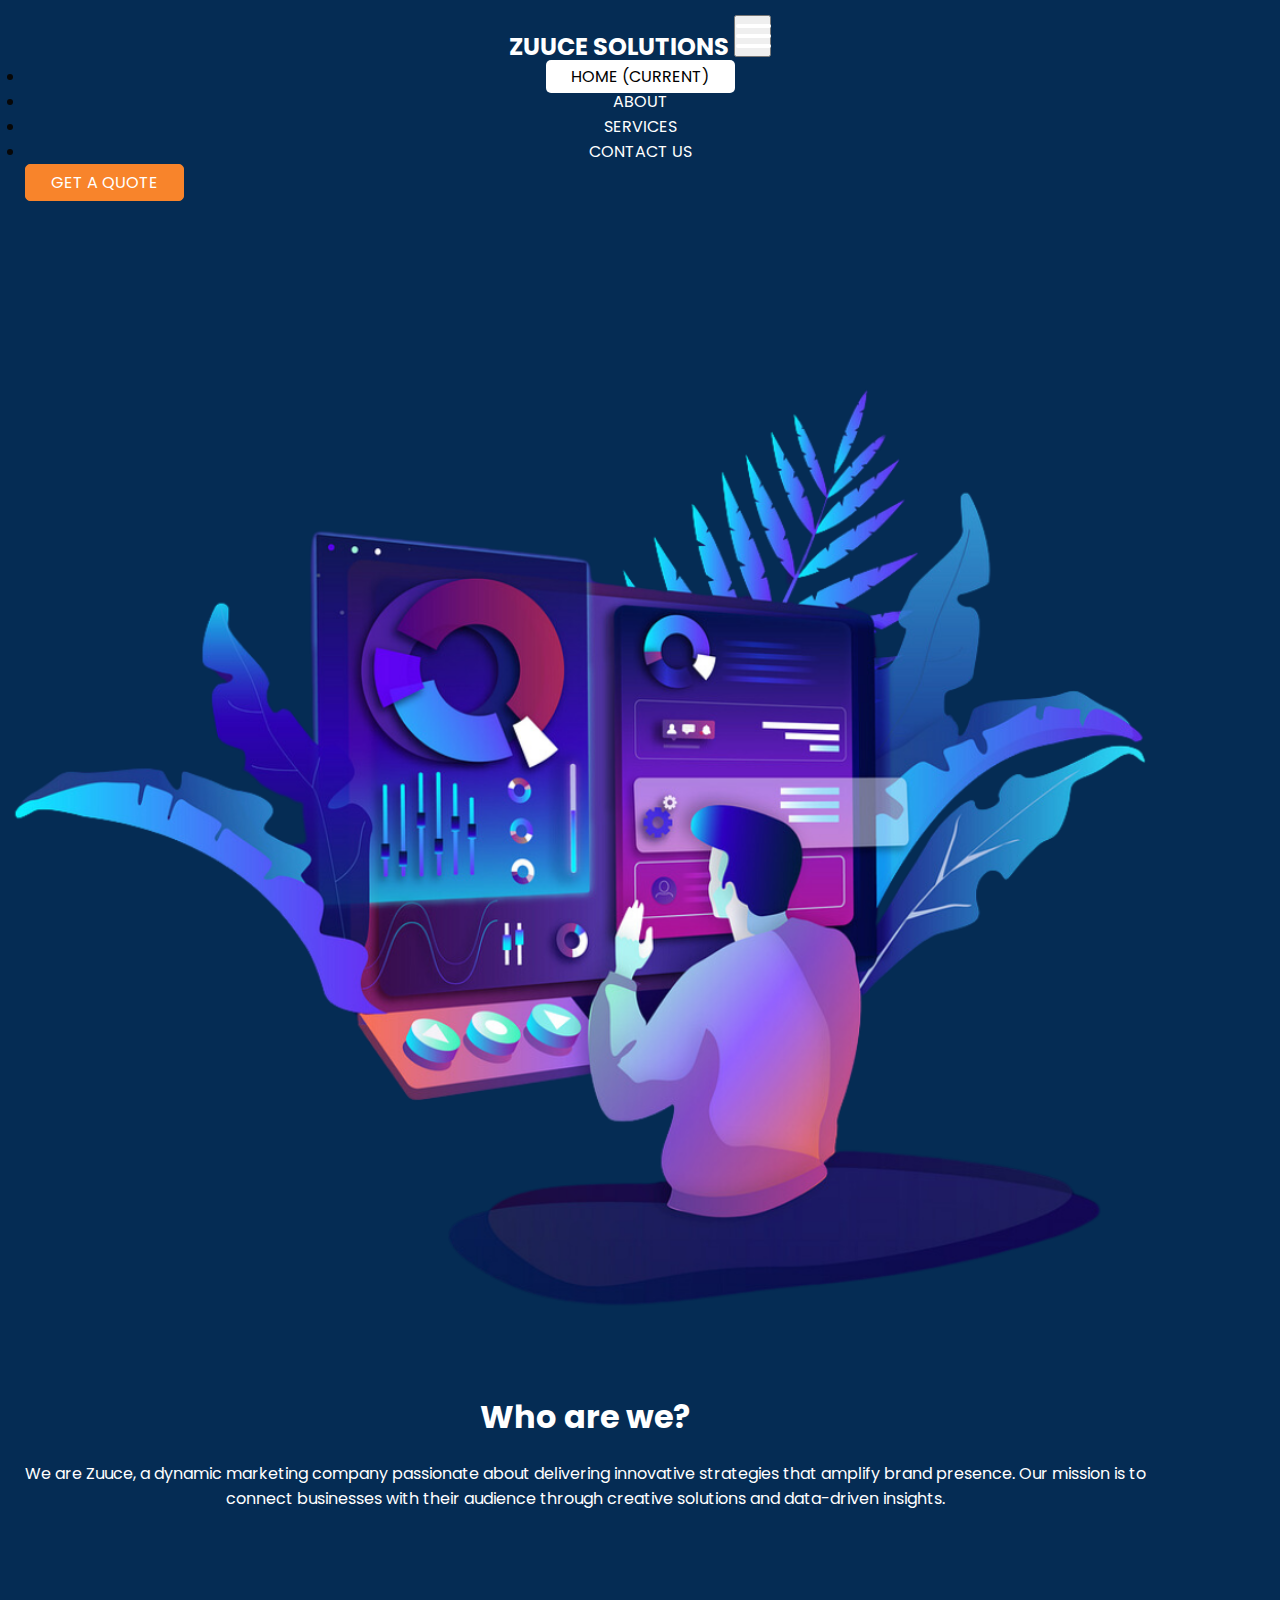
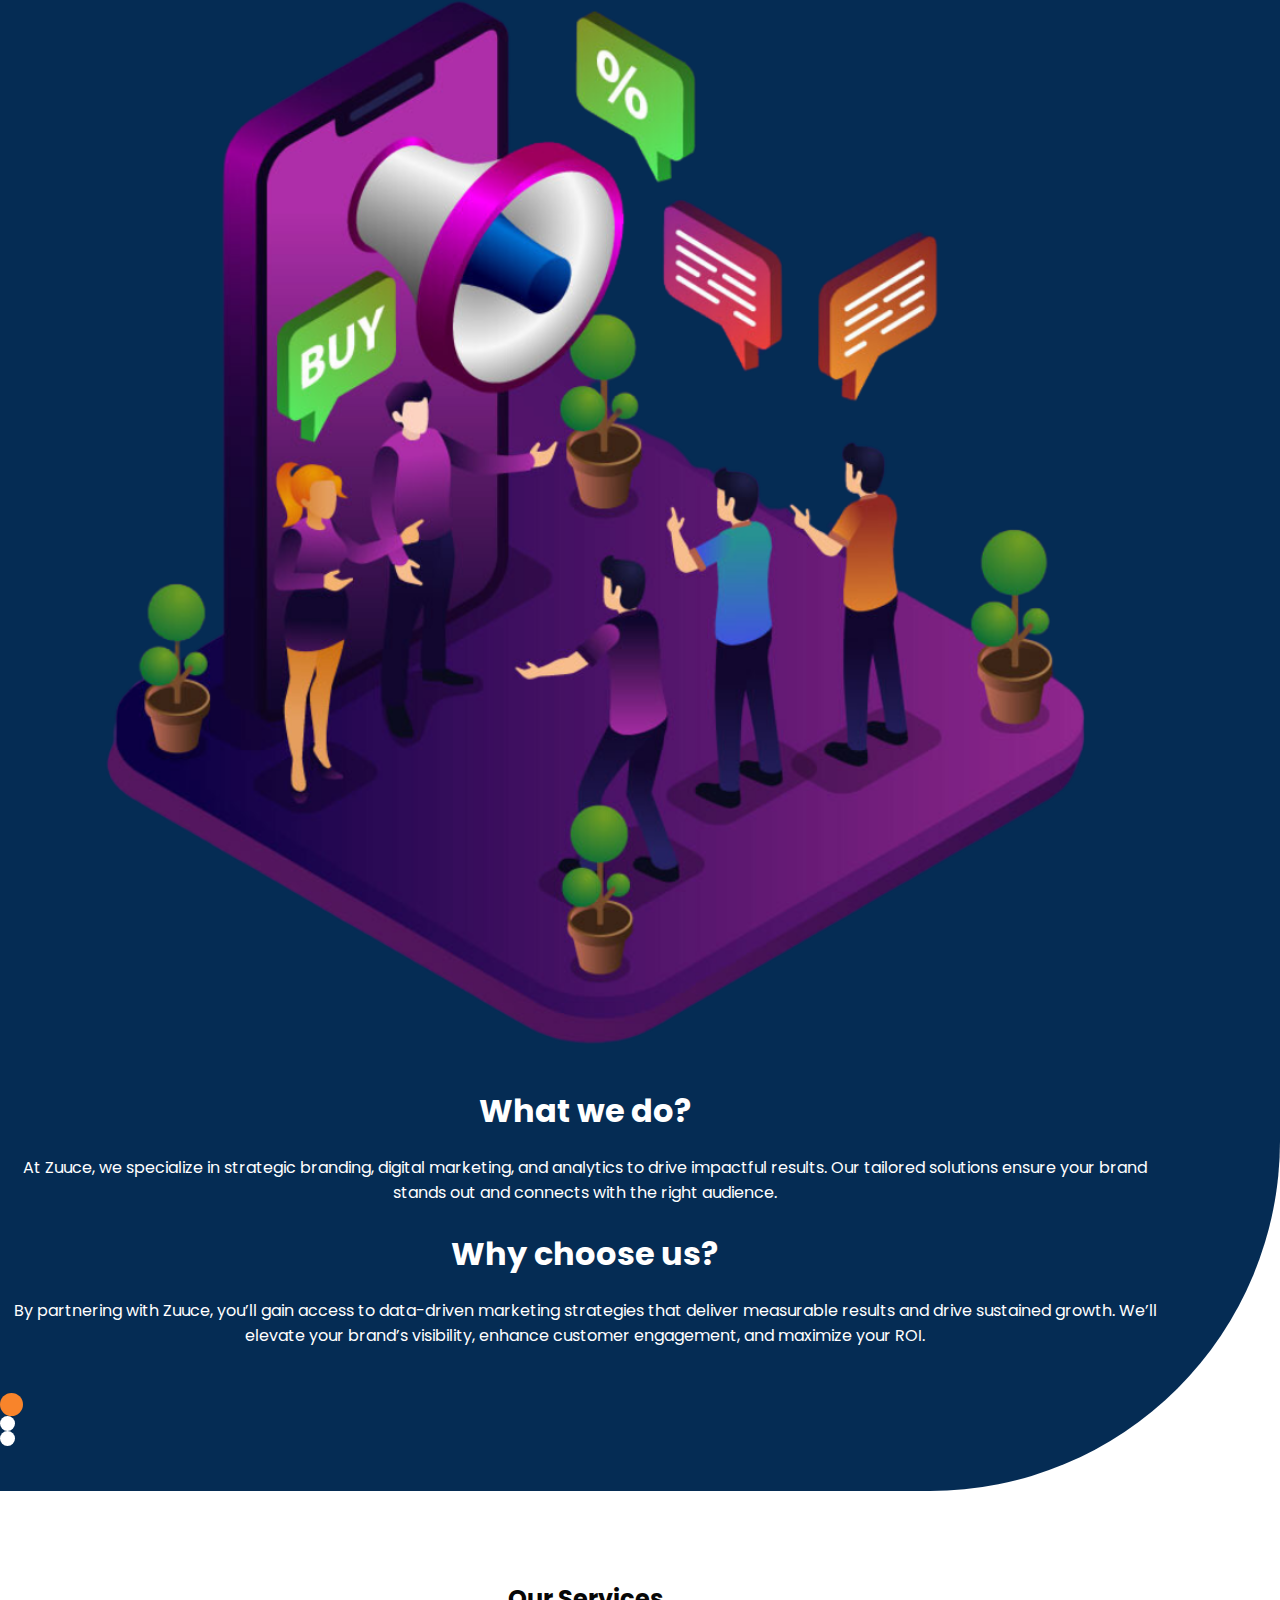
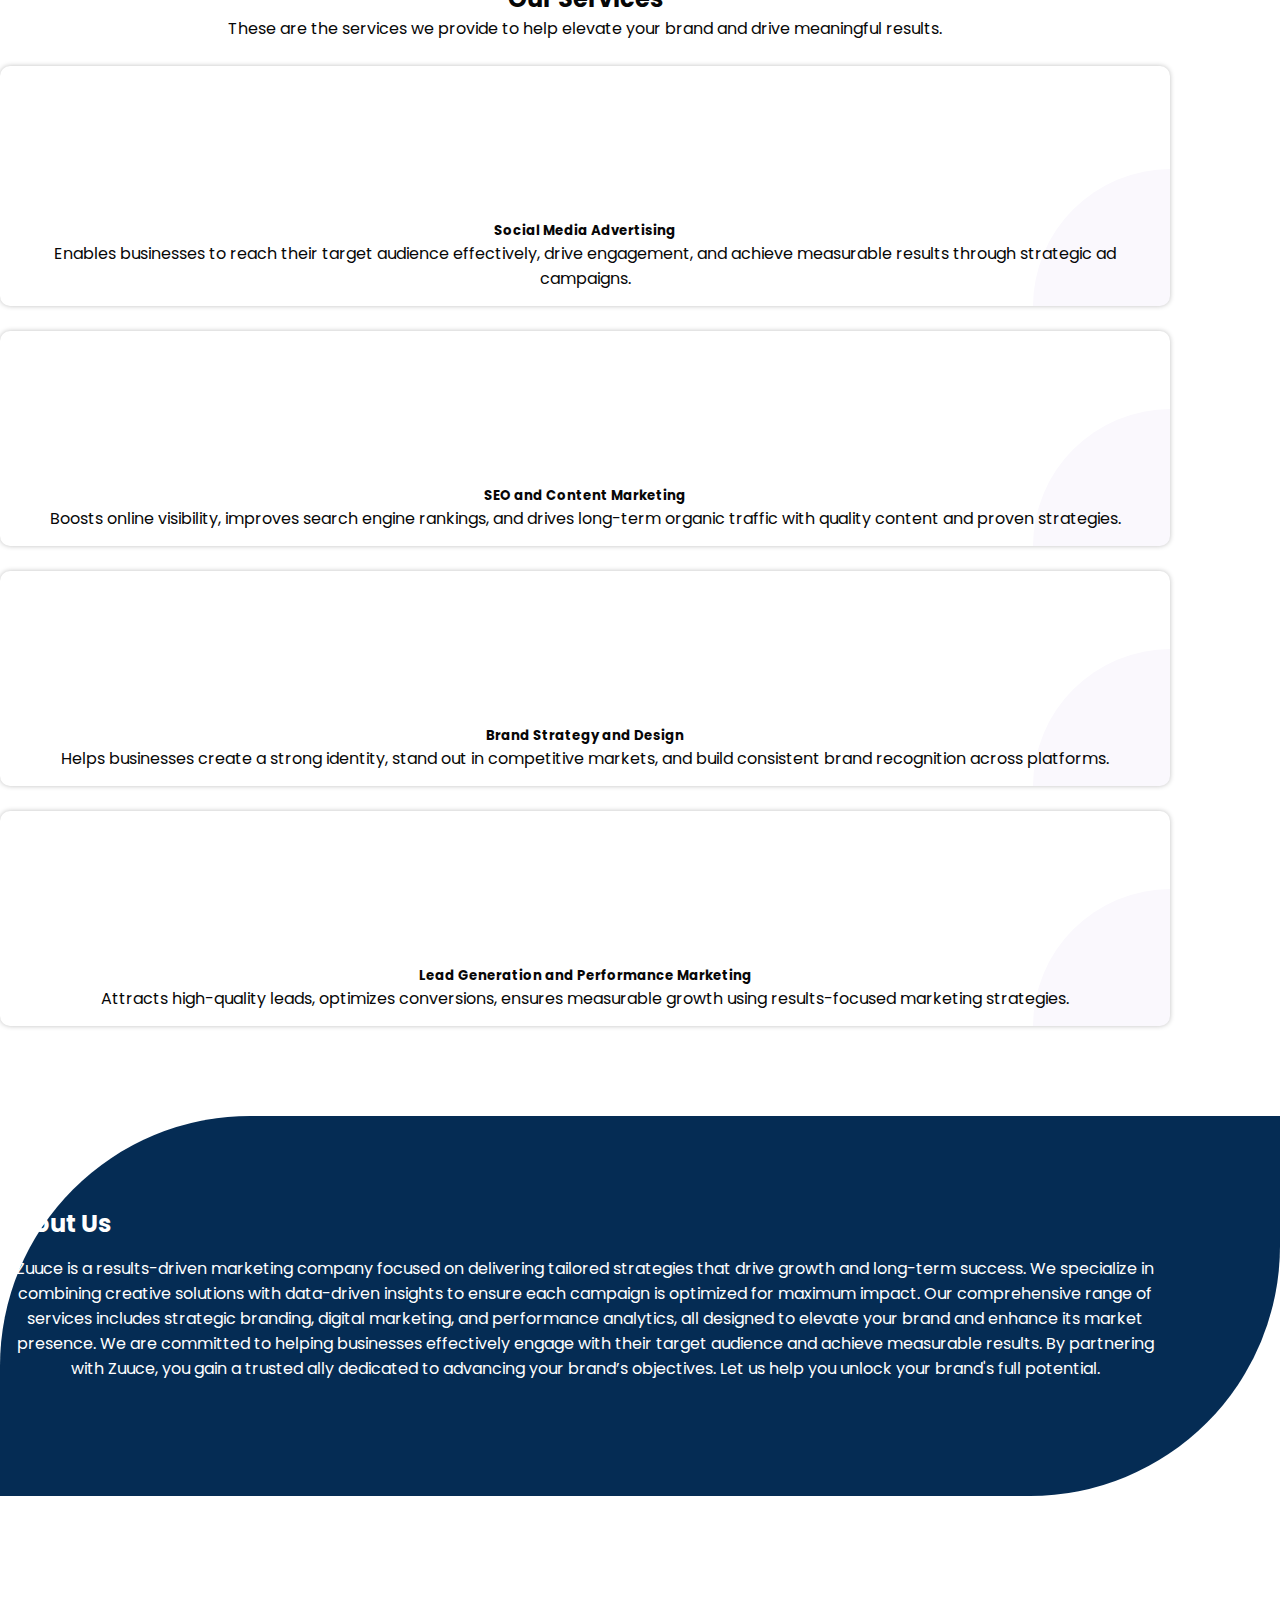
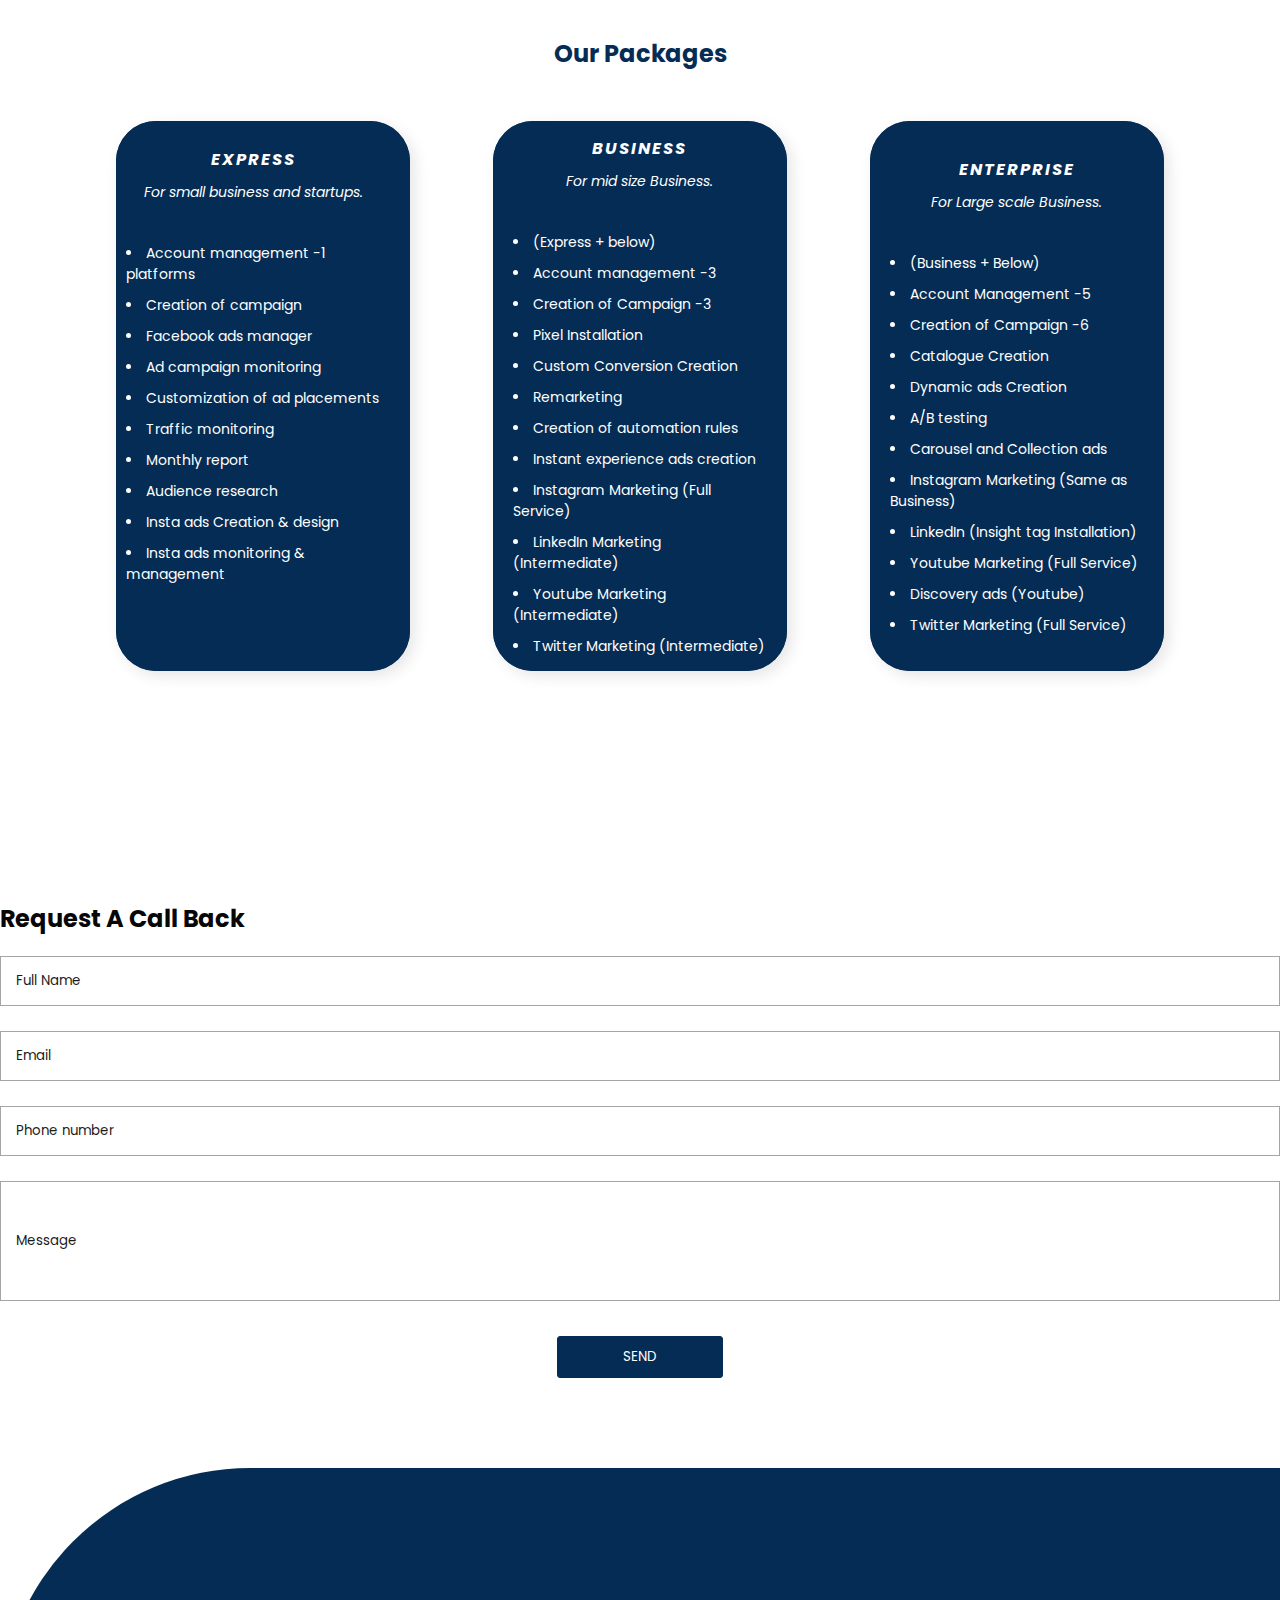
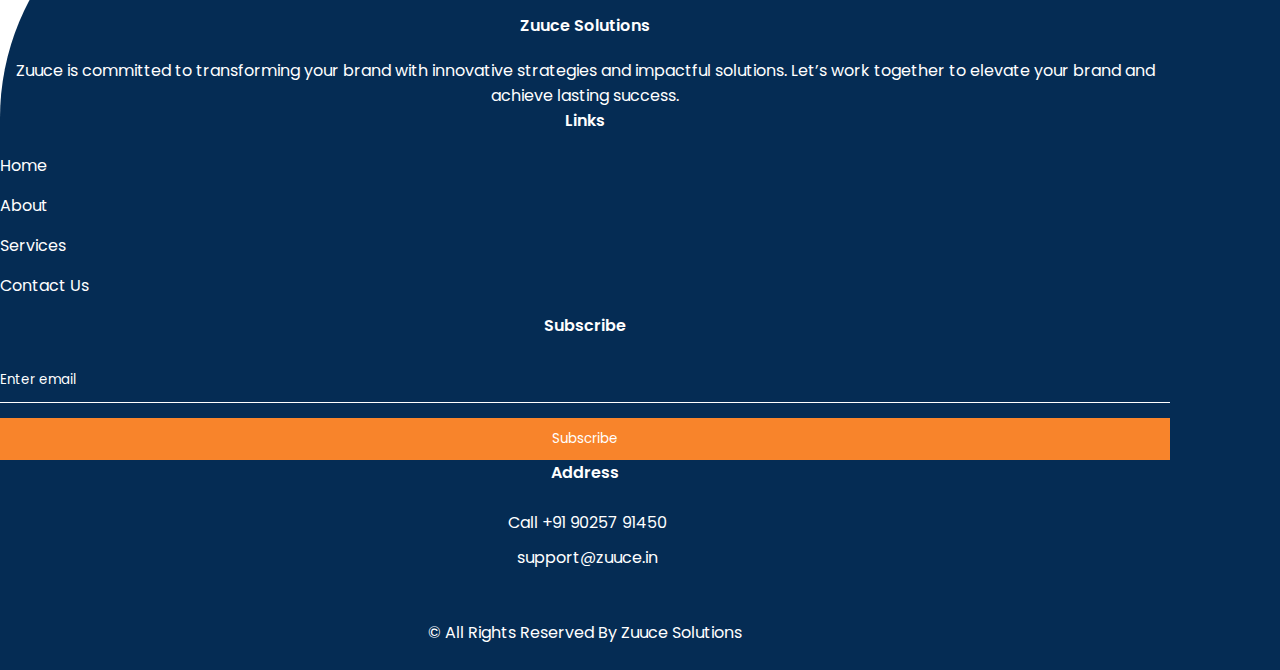
==== commit 187d8db9: "ms clarity" ====
--- a/index.html
+++ b/index.html
@@ -10,6 +10,14 @@
   gtag('js', new Date());
 
   gtag('config', 'G-YF0TG6L5BG');
+</script>
+<!-- Clarity tracking code for https://zuuce.in/ -->
+<script>
+  (function(c,l,a,r,i,t,y){
+      c[a]=c[a]||function(){(c[a].q=c[a].q||[]).push(arguments)};
+      t=l.createElement(r);t.async=1;t.src="https://www.clarity.ms/tag/"+i+"?ref=bwt";
+      y=l.getElementsByTagName(r)[0];y.parentNode.insertBefore(t,y);
+  })(window, document, "clarity", "script", "qhcx8qc6fm");
 </script>
   <!-- Basic -->
   <meta charset="utf-8" />
--- a/css/style.css
+++ b/css/style.css
@@ -912,6 +912,7 @@
   padding: 0 100px; /* Increased padding on the sides to push boxes away from the edges */
 }
 /* Box */
+/* Box */
 .box1 {
   border-radius: 40px;
   position: relative;
@@ -921,7 +922,9 @@
   width: 90%; /* Reduced width of the box */
   margin: 0 auto; /* Centers the box within the container */
   height: 550px; /* Increased height of the box */
-}
+  background-color: #052c54; /* Set background color of the box */
+}
+
 
 
 
@@ -962,7 +965,7 @@
   font-weight: 700; /* Bold font for the heading */
   margin-top: 10px;
   margin-bottom: 10px;
-  font-size: 30px; /* Reduced size for better fit */
+  font-size: 30px auto; /* Reduced size for better fit */
   letter-spacing: 2px;
   color: #ffffff;
   display: block;
@@ -974,7 +977,7 @@
   font-weight: normal;
   color: #ffffff;
   margin-bottom: 10px;
-  font-size: 16px;
+  font-size: 16px auto;
   overflow: visible; /* Ensure text is not hidden */
   white-space: normal; /* Allow text to wrap */
   word-wrap: break-word; /* Ensure long words break and wrap properly */
@@ -1001,7 +1004,6 @@
   position: relative; /* Use relative positioning for adjustments */
   top: -30px; /* Adjust the vertical position of the heading */
   left: -10px; /* Adjust the horizontal position of the heading */
-  font-size: 30px; /* You can adjust the font size if needed */
   text-align: center; /* Center the heading text (optional, based on your layout) */
   color: #ffffff; /* Ensure the color is white to contrast with the background */
 }
@@ -1009,7 +1011,6 @@
   position: relative; /* Use relative positioning for adjustments */
   top: -30px; /* Adjust the vertical position of the heading */
   left: -10px; /* Adjust the horizontal position of the heading */
-  font-size: 16px; /* You can adjust the font size if needed */
   text-align: center; /* Center the heading text (optional, based on your layout) */
   color: #ffffff; /* Ensure the color is white to contrast with the background */
 }
@@ -1047,7 +1048,7 @@
     font-size: 14px; /* Adjust paragraph size */
   }
 
-  .overlay ul li {
+  .overlay ul li { 
     font-size: 14px; /* Adjust list item font size */
   }
 }
@@ -1058,3 +1059,57 @@
     grid-template-columns: 1fr; /* Stack the boxes vertically */
   }
 }
+/* For Tablets (max-width 1024px) */
+@media (max-width: 1024px) {
+  .box-area {
+    padding: 0 30px; /* Adjust padding for large tablets */
+    grid-template-columns: repeat(auto-fit, minmax(300px, 1fr)); /* Reduce box width further */
+  }
+
+  .box {
+    margin-bottom: 20px; /* Ensure space between boxes */
+  }
+
+  .overlay h3 {
+    font-size: 20px; /* Adjust heading size on larger tablets */
+  }
+
+  .overlay p {
+    font-size: 14.5px; /* Adjust paragraph size for tablets */
+  }
+
+  .overlay ul li {
+    font-size: 14px; /* Adjust list item font size for tablets */
+  }
+}
+
+/* For smaller tablets (max-width 768px) */
+@media (max-width: 768px) {
+  .box-area {
+    padding: 0 10px; /* Decrease padding on smaller screens */
+    grid-template-columns: repeat(auto-fit, minmax(280px, 1fr)); /* Reduce box width further on smaller screens */
+  }
+
+  .box {
+    margin-bottom: 20px; /* Ensure space between boxes */
+  }
+
+  .overlay h3 {
+    font-size: 28px; /* Adjust heading size on smaller screens */
+  }
+
+  .overlay p {
+    font-size: 16px; /* Adjust paragraph size */
+  }
+
+  .overlay ul li { 
+    font-size: 15px; /* Adjust list item font size */
+  }
+}
+
+/* For very small screens (e.g., mobile), ensure 1 box per row */
+@media (max-width: 480px) {
+  .box-area {
+    grid-template-columns: 1fr; /* Stack the boxes vertically */
+  }
+}